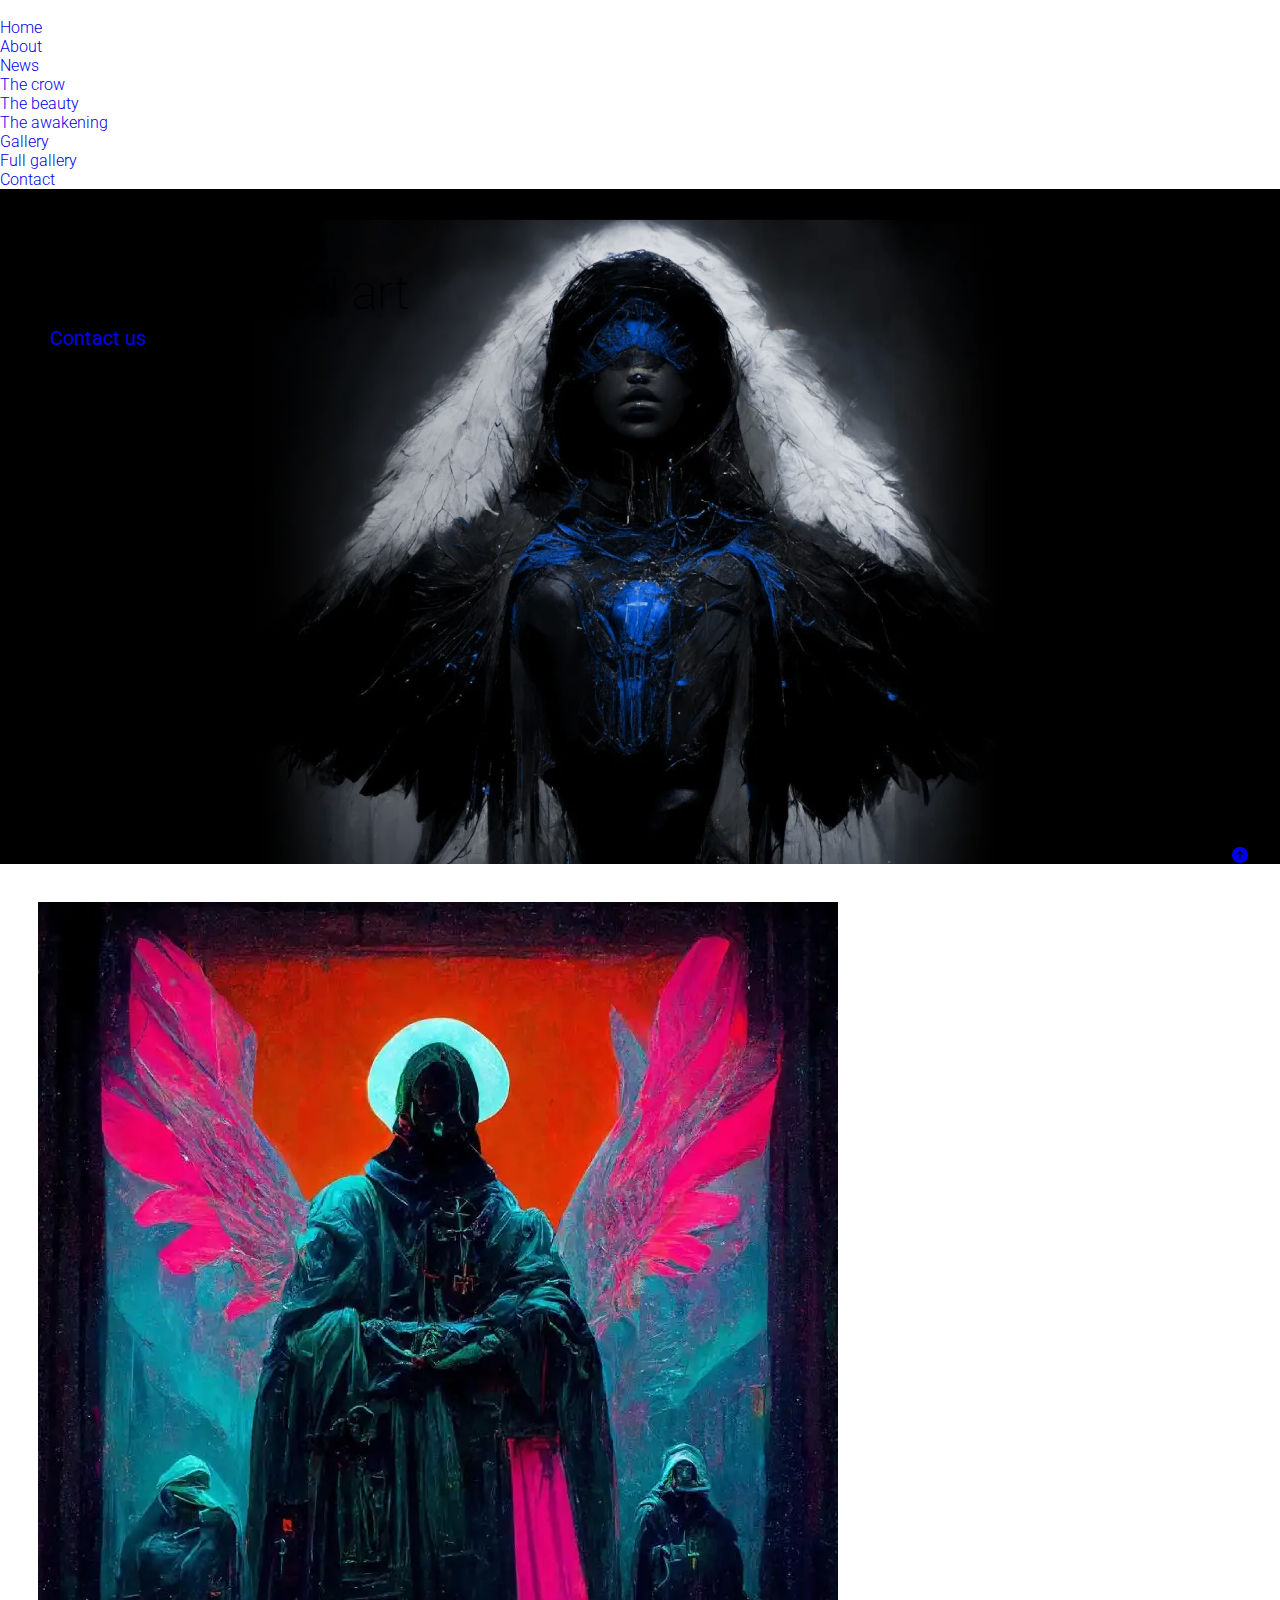
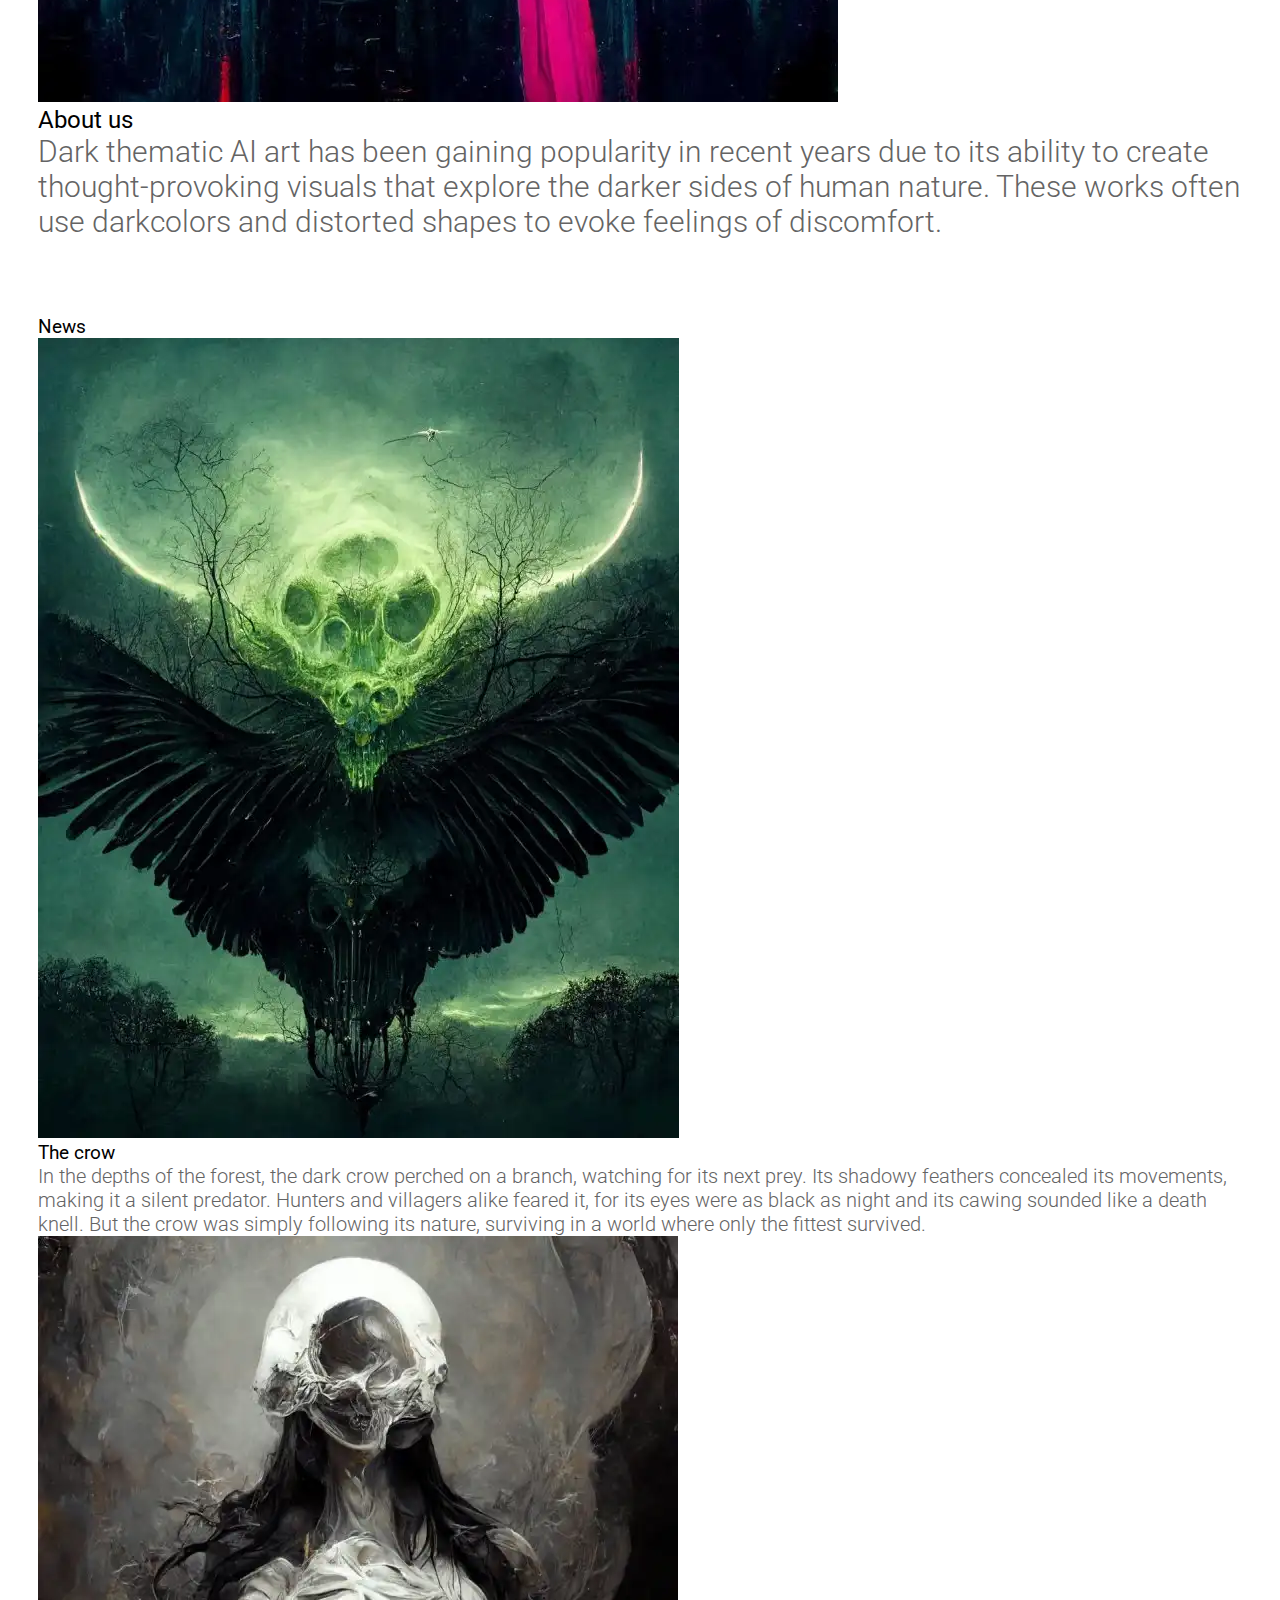
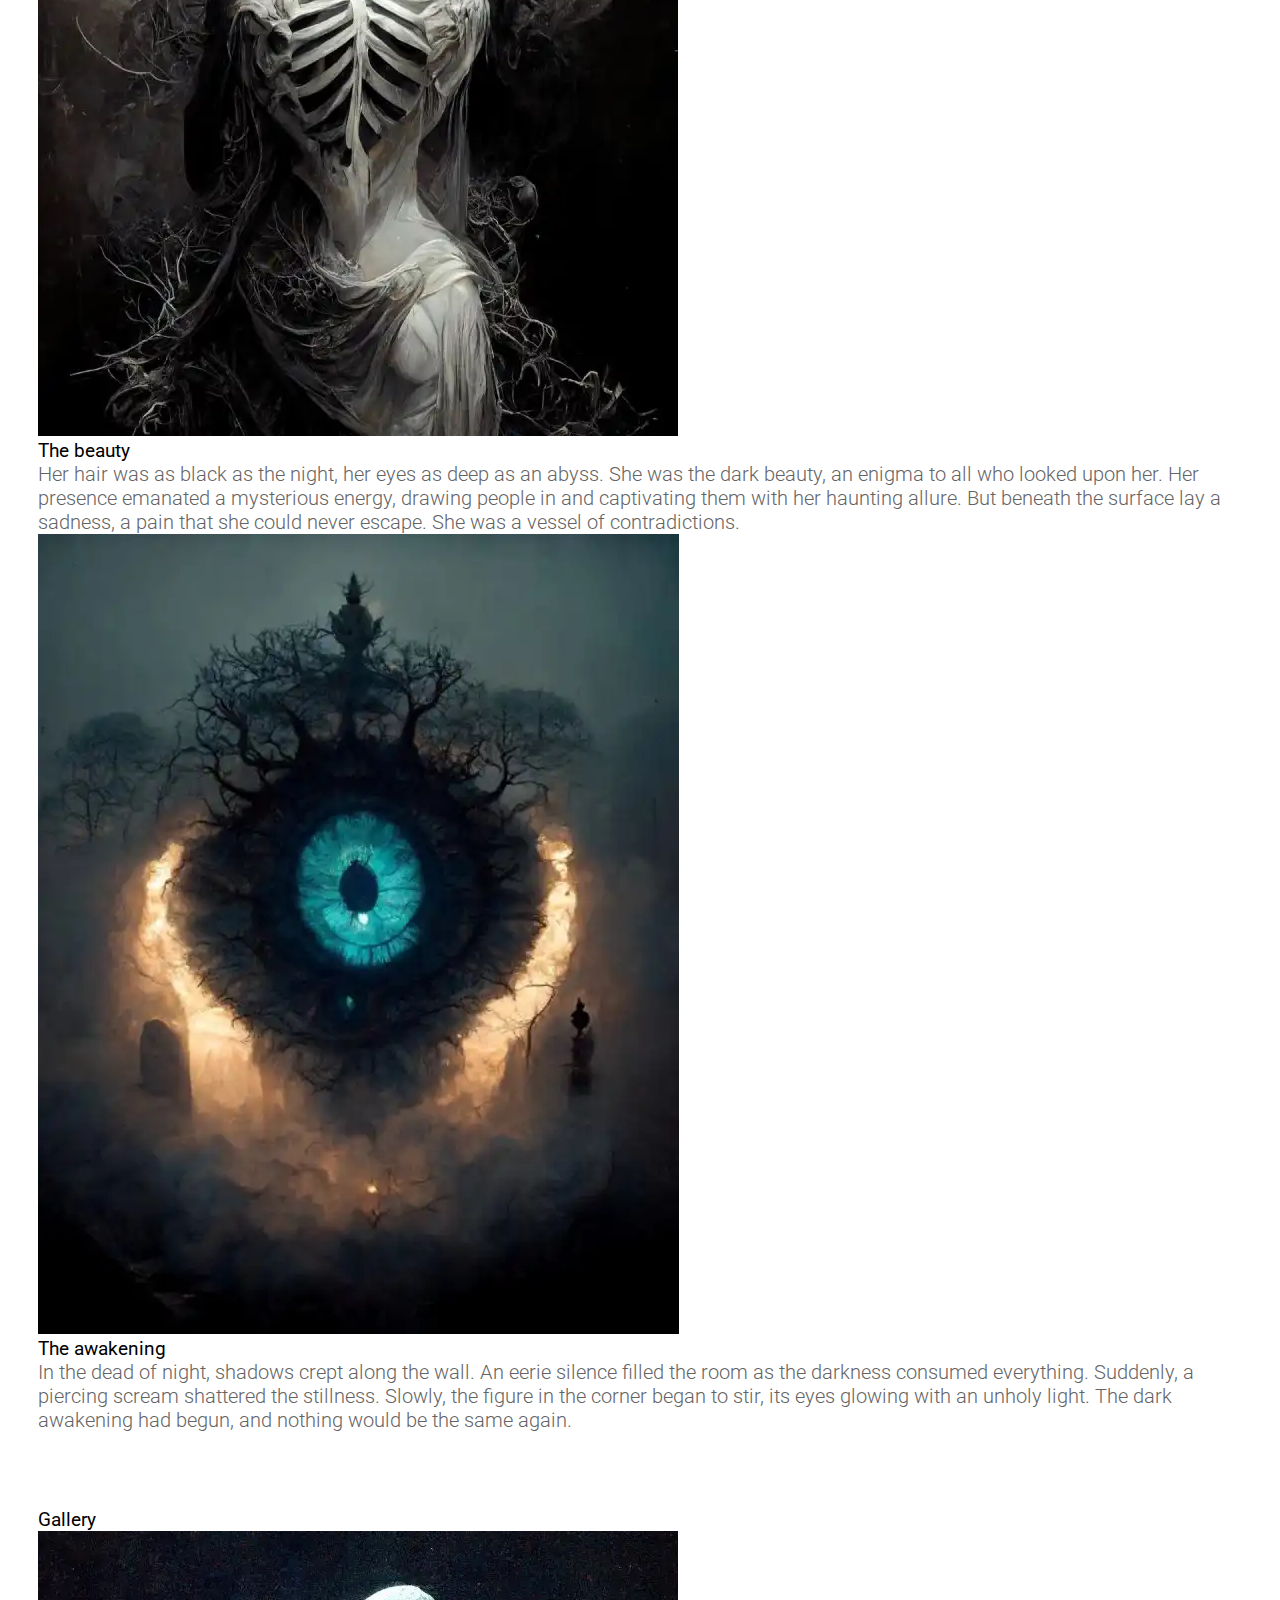
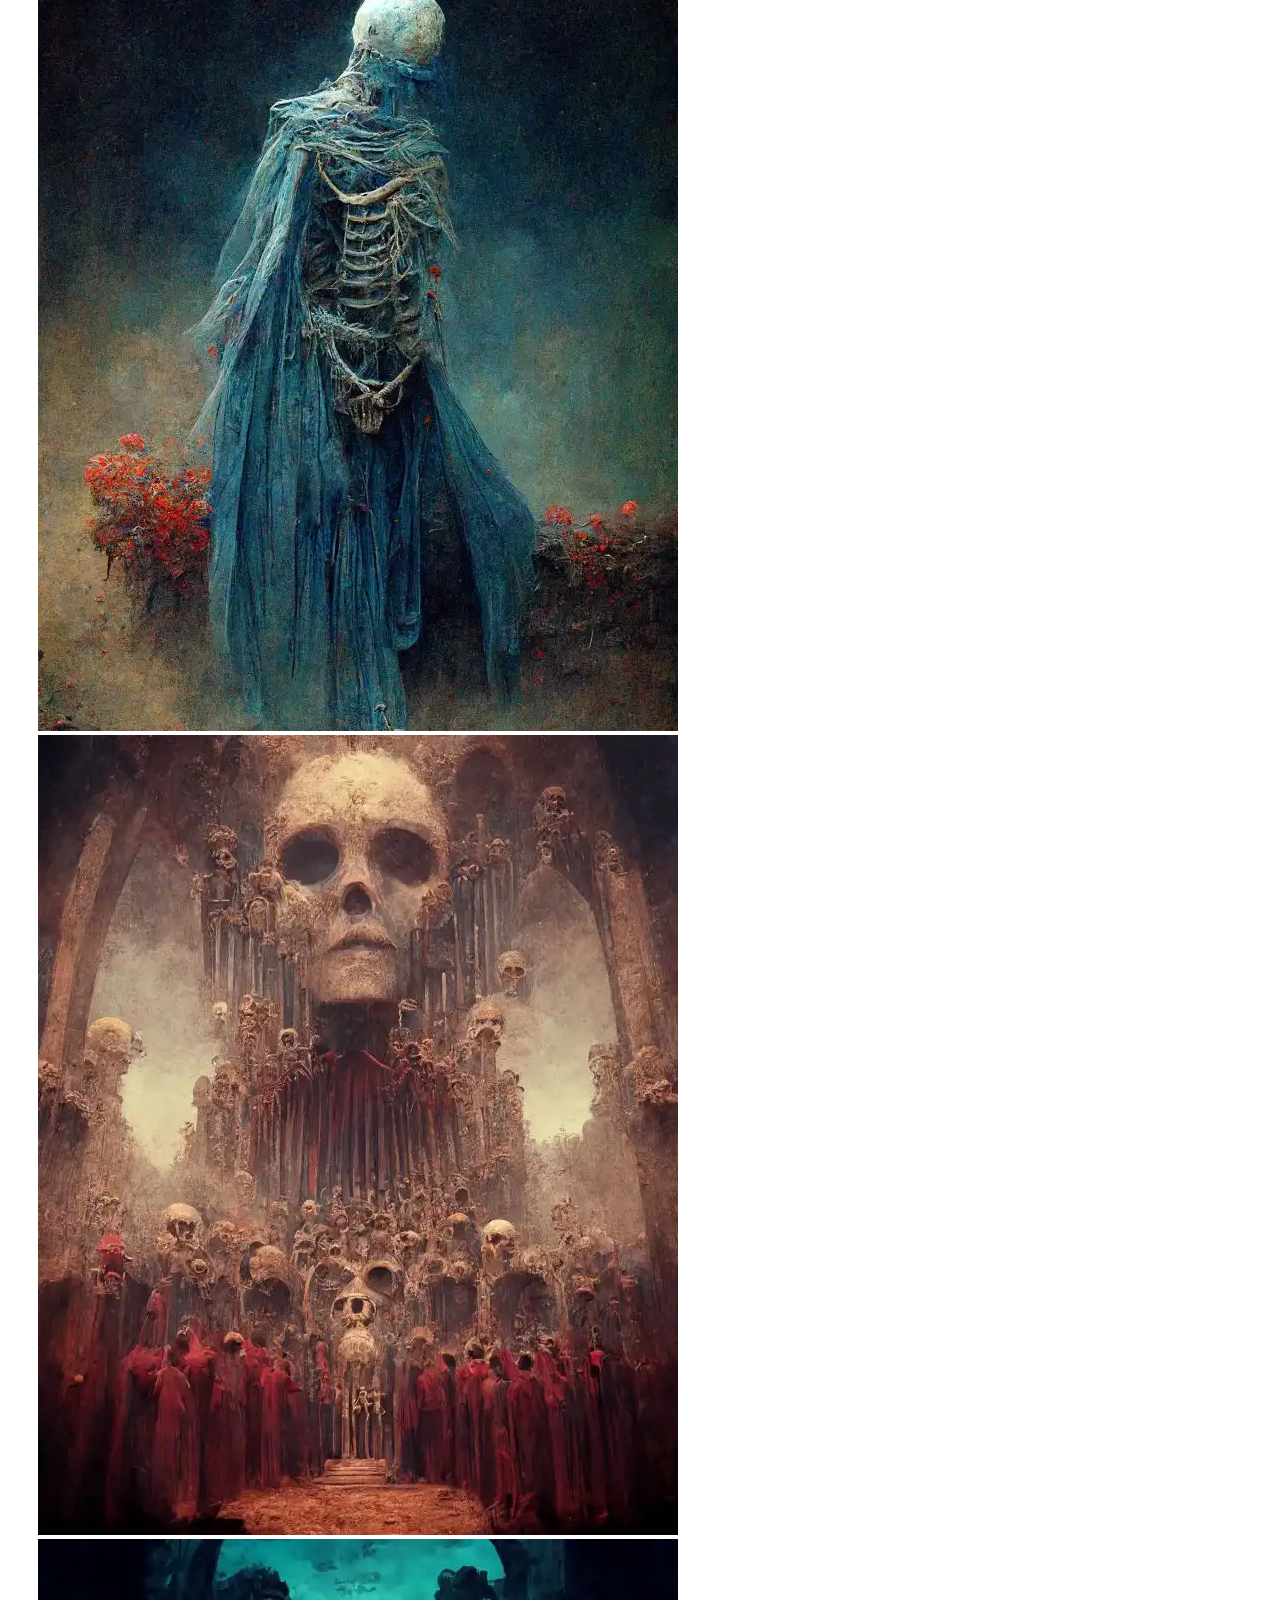
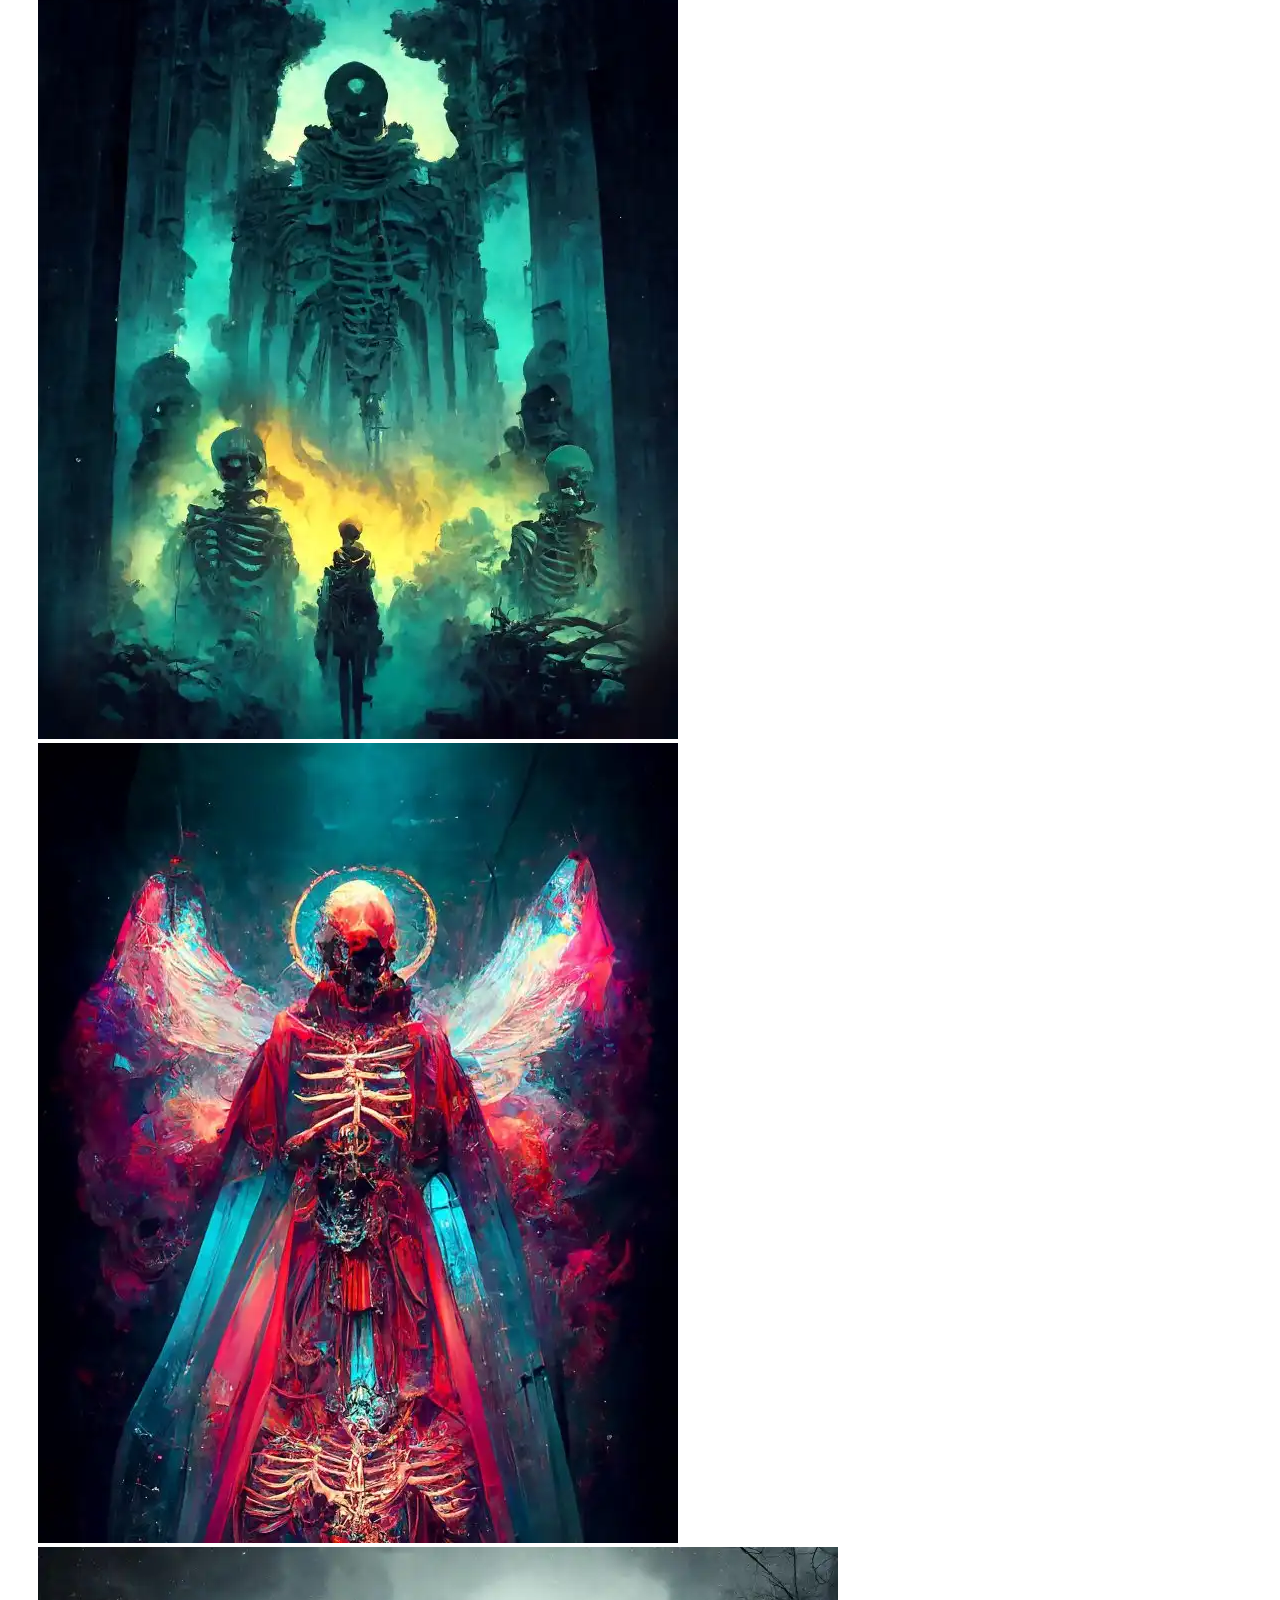
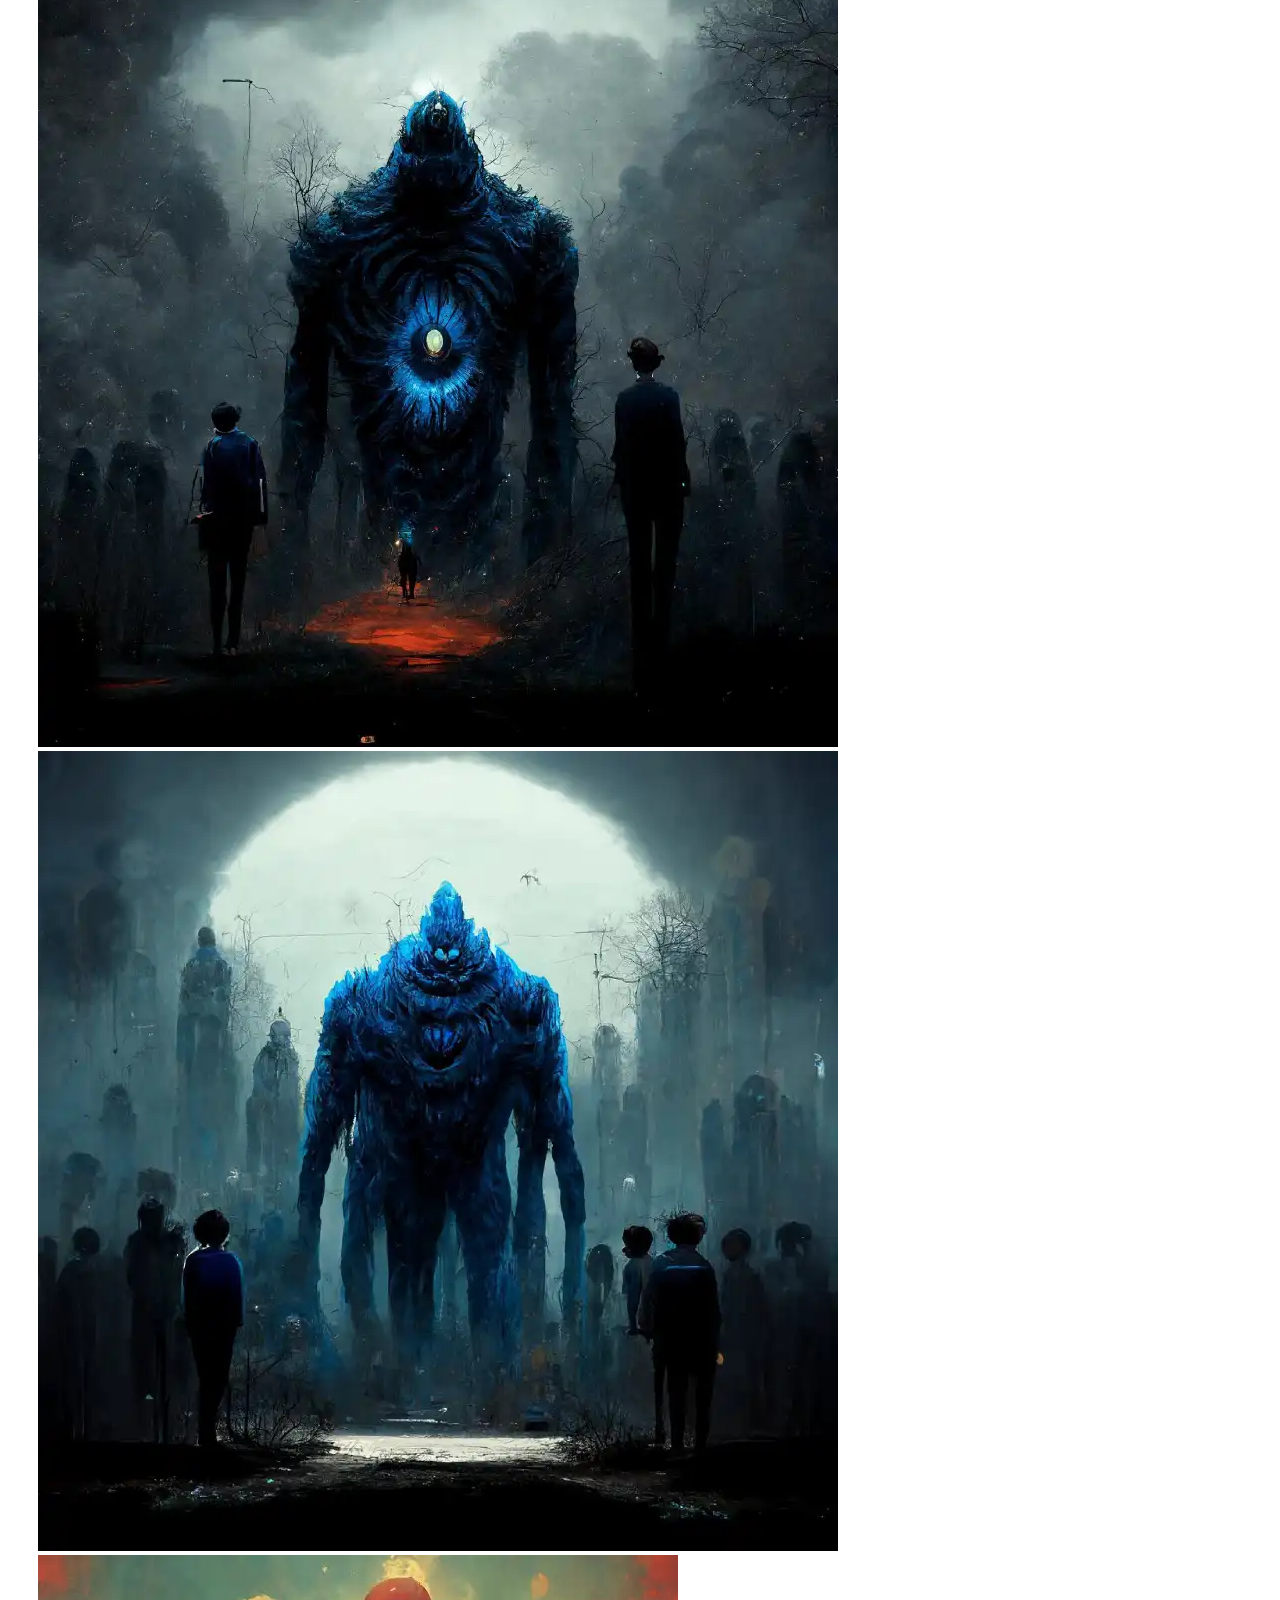
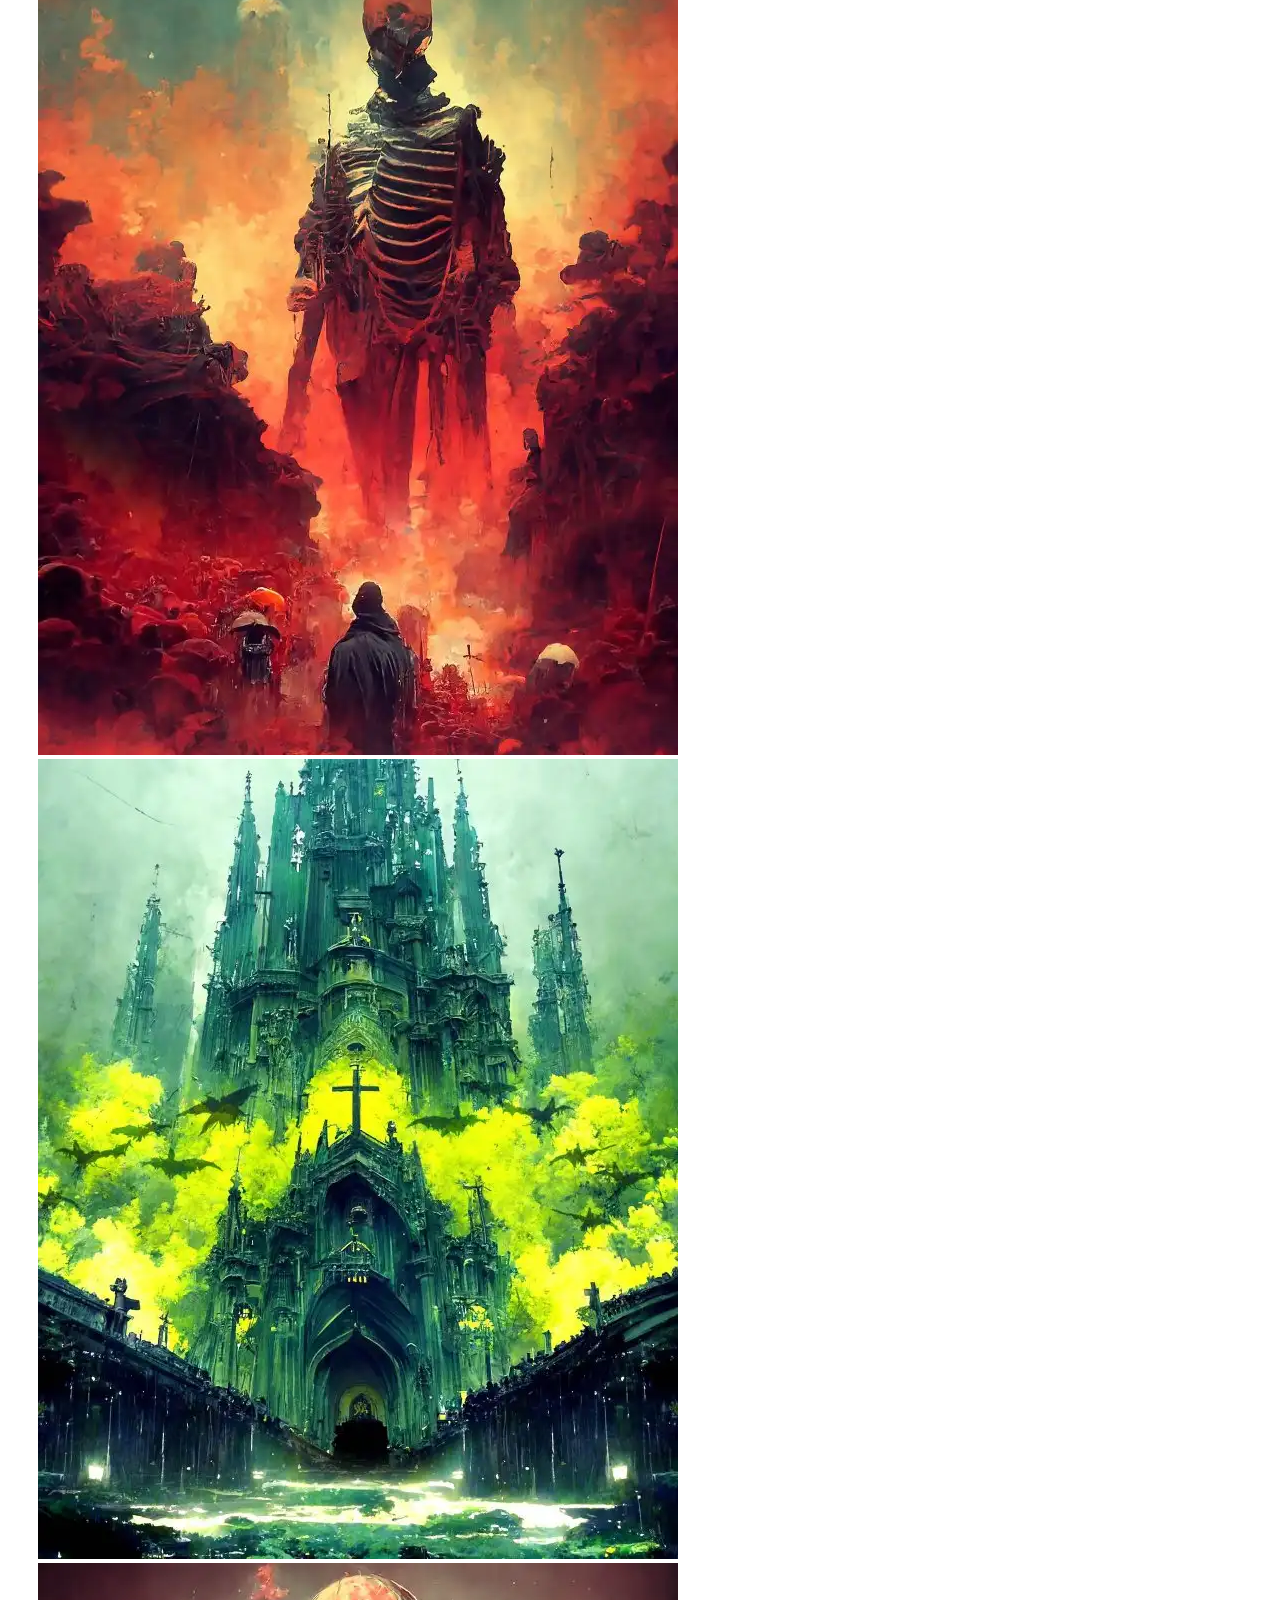
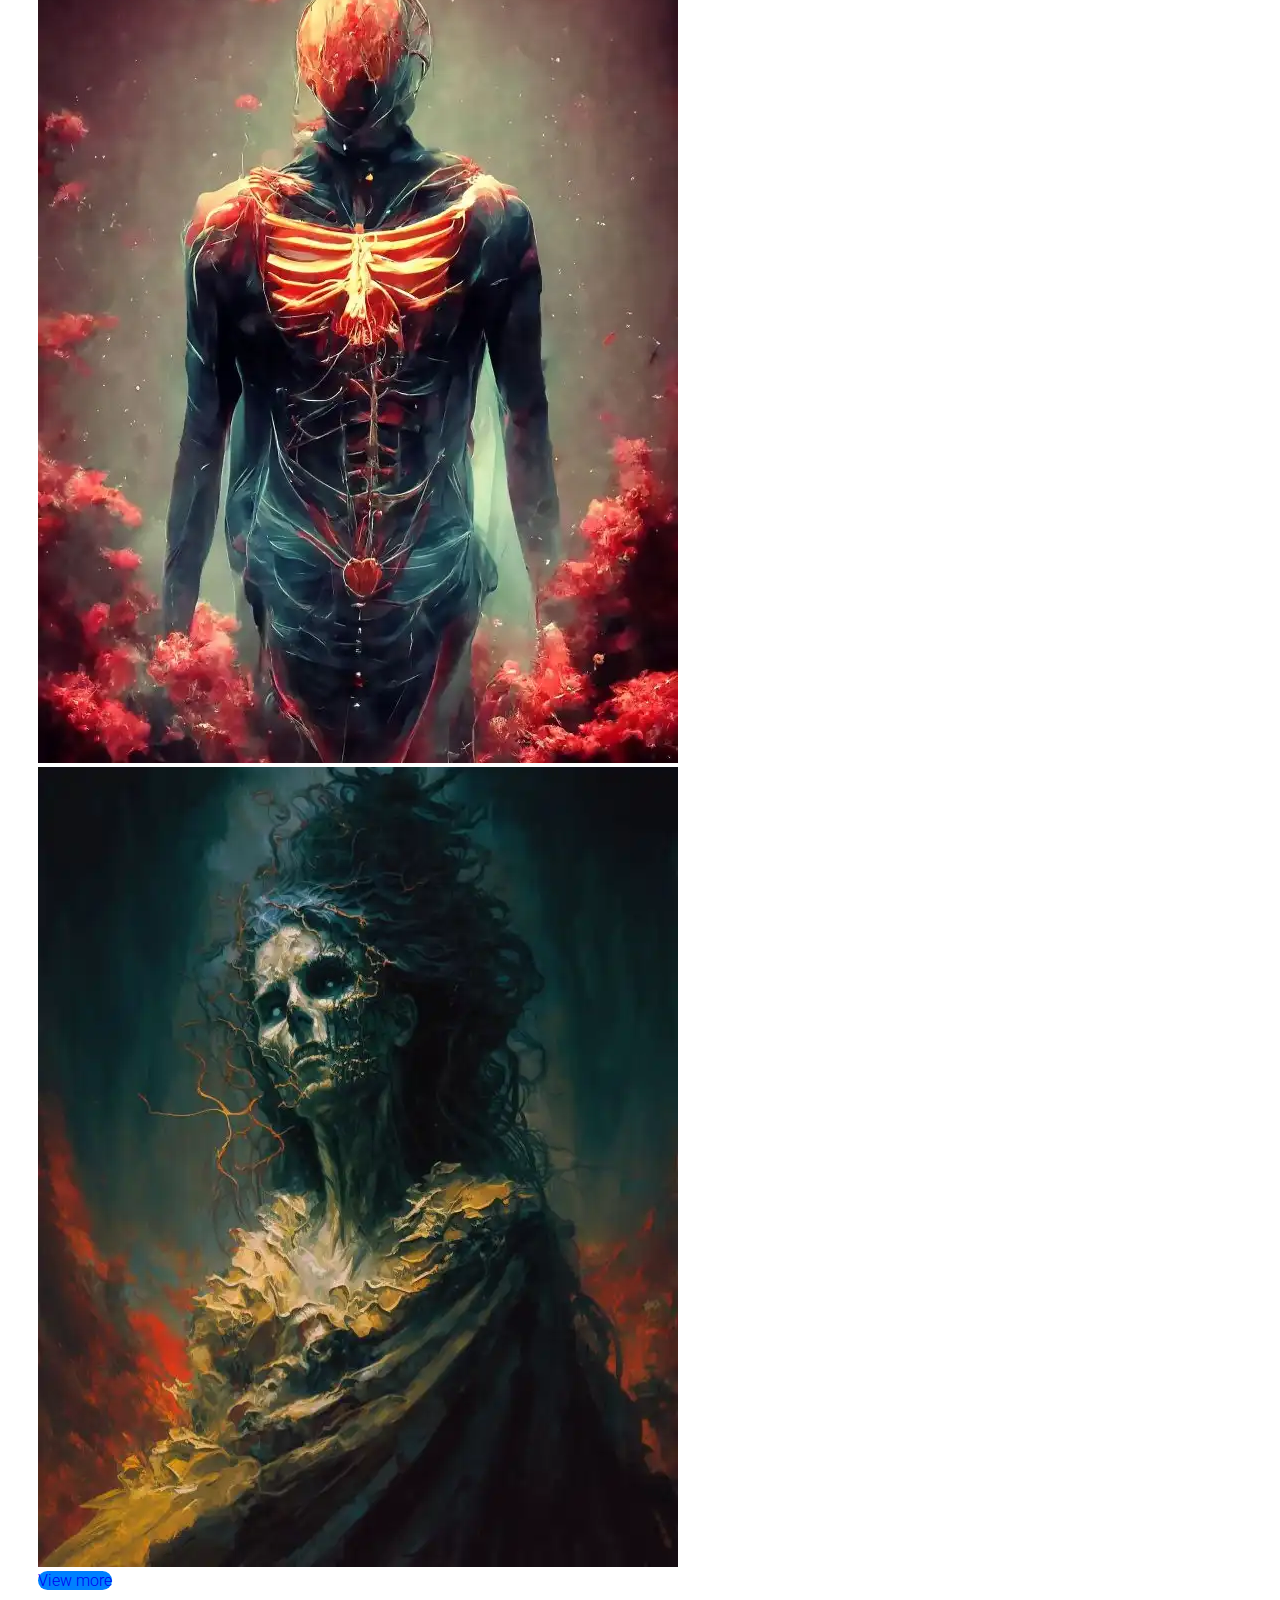
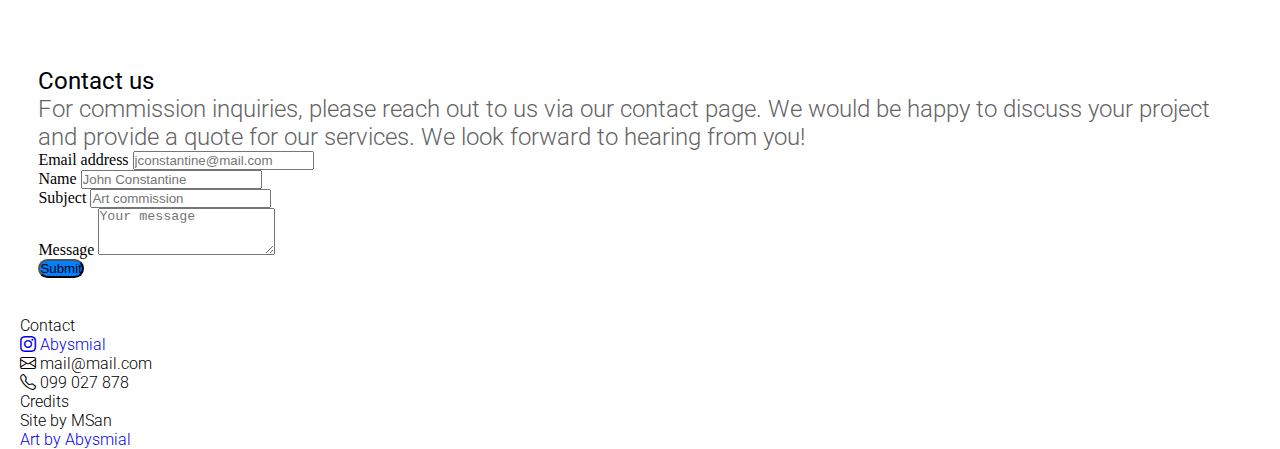
==== index.html @ 19bfbe84 "commit de proyecto final" ====
<!DOCTYPE html>
<html lang="en">

<head>
    <meta charset="UTF-8">
    <meta http-equiv="X-UA-Compatible" content="IE=edge">
    <meta name="viewport" content="width=device-width, initial-scale=1.0">
    <!--meta description 140 a 160 caracteres keywords, open graph - autor-->
    <meta name="keywords" content="art, homepage, abysmial, AI, artificial, dark, comission">
    <meta name="description"
        content="Author: MSanguinet, Illustrator: Abysmial, Category:art, Homepage for abysmial art">
    <link rel="shortcut icon" href="./media/misc/favIcon.jpg" type="image/x-icon">
    <!--importo boostrap-->
    <link href="https://cdn.jsdelivr.net/npm/bootstrap@5.3.0-alpha3/dist/css/bootstrap.min.css" rel="stylesheet"
        integrity="sha384-KK94CHFLLe+nY2dmCWGMq91rCGa5gtU4mk92HdvYe+M/SXH301p5ILy+dN9+nJOZ" crossorigin="anonymous">
    <!--importo iconos-->
    <link rel="stylesheet" href="https://cdn.jsdelivr.net/npm/bootstrap-icons@1.10.5/font/bootstrap-icons.css">
    <!--backup de css normal
    <link rel="stylesheet" href="css/backup.css">-->
    <link rel="stylesheet" href="css/styles.css">
    <!--title  35 a 65 caracteres-->
    <title>Abysmial AI art</title>
</head>

<body>
    <!--ver que tenga más enlaces internos y relativos que extrernos o absolutos-->
    <section id="home">
        <!--inicio navbar-->
        <nav class="navbar fixed-top navbar-expand-lg bg-black" data-bs-theme="dark">
            <button class="navbar-toggler ms-auto" type="button" data-bs-toggle="collapse"
                data-bs-target="#navbarNavDropdown" aria-controls="navbarNavDropdown" aria-expanded="false"
                aria-label="Toggle navigation">
                <!--con el ms-auto dejo el hamburguer a la derecha-->
                <span class="navbar-toggler-icon c-toggler-icon"></span>
            </button>
            <div class="collapse navbar-collapse justify-content-center" id="navbarNavDropdown">
                <!-- justify-content-center centra todo, va aca para que el boton de mobile no quede centrado-->
                <ul class="navbar-nav">
                    <li class="nav-item px-3"> <!--px es padding derecha-->
                        <a class="c-link nav-link text-white" aria-current="page" href="#home">Home</a>
                    </li>
                    <li class="nav-item px-3">
                        <a class="c-link nav-link text-white" href="#about">About</a>
                    </li>
                    <li class="nav-item dropdown px-3">
                        <a class="c-link nav-link dropdown-toggle text-white" href="#" role="button"
                            data-bs-toggle="dropdown" aria-expanded="false">
                            News
                        </a>
                        <!--subitems de news-->
                        <ul class="dropdown-menu bg-black px-3">
                            <li>
                                <a class="c-link dropdown-item text-white" href="./pages/theCrow.html">The crow</a>
                            </li>
                            <a class="c-link dropdown-item text-white" href="./pages/theBeauty.html">The
                                beauty</a>
                            <li>
                                <a class="c-link dropdown-item text-white" href="./pages/theAwakening.html">The
                                    awakening</a>
                            </li>
                        </ul>
                    </li>
                    <li class="nav-item dropdown px-3">
                        <a class="c-link nav-link dropdown-toggle text-white" href="#" role="button"
                            data-bs-toggle="dropdown" aria-expanded="false">
                            Gallery
                        </a>
                        <!--subitem de gallery-->
                        <ul class="dropdown-menu bg-black px-3">
                            <li><a class="c-link  dropdown-item text-white" href="./pages/gallery.html">Full gallery</a>
                            </li>
                        </ul>
                    </li>
                    <li class="nav-item px-3">
                        <a class="c-link nav-link text-white" href="#contact">Contact</a>
                    </li>
                </ul>
            </div>
        </nav>
        <!--fin navbar-->
        <!--boton de contacto y titulo/subtitulo-->
        <header class="d-flex flex-column justify-content-center text-white">
            <div class="container-fluid">
                <div class="col-lg-12 m-3 c-text-center">
                    <h1 class="c-h1">ABYSMIAL</h1>
                    <h2 class="display-5 c-h2">Dark thematic AI art</h2>
                    <a class="c-link mt-2 btn btn-primary btn-lg" href="#contact" role="button">
                        <h3 class="display-5 c-h3">Contact us</h3>
                    </a>
                </div>
            </div>
        </header>
    </section>

    <section class="container mt-5 mb-5" id="about">
        <main>
            <div class="card border-0 mx-auto">
                <!--una row con dos columnas, una img y la otra el titulo con texto-->
                <div class="row">
                    <div class="col-md-6">
                        <img src="./media/img/single/reckoner.webp" class="img-fluid rounded " alt="about img">
                    </div>
                    <div class="col-md-6 px-4">
                        <div class="card-body">
                            <h2 class="card-title display-1 fw-normal py-3">About us</h2>
                            <!--fs es font size cuanto más grande menor tamaño - idem a h1 h2 lead le da un estilo -->
                            <p class="card-text p-big">Dark thematic AI art has been gaining popularity in recent
                                years due to its ability to create thought-provoking visuals that explore the darker
                                sides of human nature.
                                These works often use darkcolors and distorted shapes to evoke feelings of discomfort.
                            </p>
                        </div>
                    </div>
                </div>
            </div>
        </main>
    </section>

    <section class="container mt-2 mb-3" id="news">
        <div class="row">
            <div class="col-12">
                <h3 class="display-1 fw-normal pb-2">News</h3>
            </div>
        </div>
        <!--container-fluid hace que ocupe el 100 de la pantalla-->
        <div class="row text-end">
            <div class="col-12 col-md-6 col-lg-4 mb-2">
                <div class="card border-0">
                    <a class="c-img-link" href="./pages/theCrow.html"> <!--con esto hago un link desde una img-->
                        <img src="./media/img/collections/crow/crow_1.webp" class="card-img c-image" alt="the crow">
                    </a>
                    <div class="card-body">
                        <h3 class="card-title py-2">The crow</h3>
                        <p class="card-text p-small">In the depths of the forest, the dark crow perched on a branch,
                            watching
                            for its next prey. Its shadowy feathers
                            concealed its movements, making it a silent predator. Hunters and villagers alike feared it,
                            for its eyes were as black
                            as night and its cawing sounded like a death knell. But the crow was simply following its
                            nature, surviving in a world
                            where only the fittest survived.
                        </p>
                    </div>
                </div>
            </div>
            <div class="col-12 col-md-6 col-lg-4 mb-2">
                <div class="card border-0">
                    <a class="c-img-link" href="./pages/theBeauty.html">
                        <img src="./media/img/collections/beauty/beauty_1.webp" class="card-img c-image"
                            alt="the beauty">
                    </a>
                    <div class="card-body">
                        <h3 class="card-title py-2">The beauty</h3>
                        <p class="card-text p-small">Her hair was as black as the night, her eyes as deep as an abyss.
                            She was
                            the dark beauty, an enigma to all who looked
                            upon her. Her presence emanated a mysterious energy, drawing people in and captivating them
                            with her haunting allure.
                            But beneath the surface lay a sadness, a pain that she could never escape. She was a vessel
                            of contradictions.</p>

                        <!--con mb-3 lo separo un poco cuando se vuelve una columna-->
                    </div>
                </div>
            </div>
            <div class="col-12 col-md-6 col-lg-4 mb-2">
                <div class="card border-0">
                    <a class="c-img-link" href="./pages/theAwakening.html">
                        <img src="./media/img/collections/awakening/awakening_1.webp" class="card-img c-image"
                            alt="the awakening">
                    </a>
                    <div class="card-body">
                        <h3 class="card-title py-2">The awakening</h3>
                        <p class="card-text p-small">In the dead of night, shadows crept along the wall. An eerie
                            silence filled
                            the room as the darkness consumed
                            everything. Suddenly, a piercing scream shattered the stillness. Slowly, the figure in the
                            corner began to stir, its
                            eyes glowing with an unholy light. The dark awakening had begun, and nothing would be the
                            same again.</p>
                    </div>
                </div>
            </div>
        </div>
    </section>

    <section class="container" id="gallery">
        <div class="row">
            <div class="col-12 d-flex justify-content-end">
                <h3 class="display-1 fw-normal pb-2">Gallery</h3>
            </div>
        </div>
        <div class="row">
            <!--p-2 es el padding-->
            <div class="col-xl-3 col-md-6 col-sm-12 p-2">
                <img class="img-fluid" src="./media/img/single/loneliness.webp" alt="loneliness">
            </div>
            <div class="col-xl-3 col-md-6 col-sm-12 p-2">
                <img class="img-fluid" src="./media/img/single/home.webp" alt="home">
            </div>
            <div class=" col-xl-3 col-md-6 col-sm-12 p-2">
                <img class="img-fluid" src="./media/img/single/expanse.webp" alt="expanse">
            </div>
            <div class="col-xl-3 col-md-6 col-sm-12 p-2">
                <img class="img-fluid" src="./media/img/single/forgiveness.webp" alt="forgiveness">
            </div>
        </div>
        <div class="row">
            <div class="col-xl-6 col-sm-12 p-2">
                <img class="img-fluid" src="./media/img/single/blueIcon_2.webp" alt="blue icon">
            </div>
            <div class="col-xl-6 col-sm-12 p-2">
                <img class="img-fluid" src="./media/img/single/blueIcon_3.webp" alt="blue icon 2">
            </div>
        </div>
        <div class="row">
            <div class="col-xl-3 col-md-6 col-sm-12 p-2">
                <img class="img-fluid" src="./media/img/single/iconOfSin.webp" alt="icon of sin">
            </div>
            <div class="col-xl-3 col-md-6 col-sm-12 p-2">
                <img class="img-fluid" src="./media/img/single/theCastle.webp" alt="the castle">
            </div>
            <div class="col-xl-3 col-md-6 col-sm-12 p-2">
                <img class="img-fluid" src="./media/img/single/vulnerability.webp" alt="vulnerability">
            </div>
            <div class="col-xl-3 col-md-6 col-sm-12 p-2">
                <img class="img-fluid" src="./media/img/single/decayingMemory.webp" alt="decaying memory">
            </div>
        </div>
        <div class="d-grid col-4 mx-auto py-5">
            <!--mx-auto lo centra horizontalmente, con col le digo cuanto ocupa-->
            <a class="c-link mt-2 btn btn-primary btn-lg" href="./pages/gallery.html" role="button">View more</a>
        </div>
    </section>

    <section class="container" id="contact">
        <div class="row">
            <div class="col-xl-6 col-sm-12 p-5">
                <h2 class="card-title display-1 fw-normal mb-5 py-2">Contact us</h2>
                <!--fs es font size cuanto más grande menor tamaño - idem a h1 h2 lead le da un estilo -->
                <p class="card-text p-middle">For commission inquiries, please reach out to us via our contact page. We
                    would be happy to discuss your project and
                    provide a quote for our services.
                    We look forward to hearing from you!
                </p>
            </div>
            <div class="col-xl-6 col-sm-12 p-5">
                <form>
                    <div class="mb-3">
                        <label for="inputMail" class="form-label">Email address</label>
                        <input type="email" class="form-control" id="inputMail" placeholder="jconstantine@mail.com">
                    </div>
                    <div class="mb-3">
                        <label for="inputName" class="form-label">Name</label>
                        <input type="text" class="form-control" id="inputName" placeholder="John Constantine">
                    </div>
                    <div class="mb-3">
                        <label for="inputSubject" class="form-label">Subject</label>
                        <input type="text" class="form-control" id="inputSubject" placeholder="Art commission">
                    </div>
                    <div class="mb-3">
                        <label for="inputMessage" class="form-label">Message</label>
                        <textarea class="form-control" id="inputMessage" rows="3" placeholder="Your message"></textarea>
                    </div>
                    <div class="d-grid col-4 mx-auto">
                        <!--mx-auto lo centra horizontalmente, con col le digo cuanto ocupa-->
                        <button type="submit" class="mt-2 btn btn-primary btn-lg c-button">Submit</button>
                    </div>
                </form>
            </div>
        </div>
    </section>
    <footer class="container-fluid justify-content-center d-flex bg-black text-white p-5">
        <div class="row mx-auto">

            <div class="col-xl-6 c-footer-space align-self-center">
                <!--fw es font weight-->
                <p class="fw-bold">Contact</p>
                <!--text-center alinea al centro el icono | py es padding eje y-->
                <a class="text-white" href="https://www.instagram.com/abysmial/">
                    <p><i class="bi bi-instagram text-center"></i> Abysmial</p>
                </a>
                <p><i class="bi bi-envelope text-center"></i> mail@mail.com</p>
                <p><i class="bi bi-telephone text-center"></i> 099 027 878</p>
            </div>
            <div class="col-xl-6 c-footer-space">
                <p class="fw-bold">Credits</p>
                <p>Site by MSan</p>
                <a class="text-white" href="https://www.instagram.com/abysmial/">
                    <p>Art by Abysmial</p>
                </a>
            </div>
        </div>
    </footer>

    <div class="c-scroll-top">
        <a class=" c-scroll-top__link c-scroll-top-icon" href="#home">
            <i class="fs-2 bi bi-arrow-up-circle-fill"></i>
        </a>
    </div>

    <!--importo script de boostrap-->
    <script src="https://cdn.jsdelivr.net/npm/bootstrap@5.3.0-alpha3/dist/js/bootstrap.bundle.min.js"
        integrity="sha384-ENjdO4Dr2bkBIFxQpeoTz1HIcje39Wm4jDKdf19U8gI4ddQ3GYNS7NTKfAdVQSZe"
        crossorigin="anonymous"></script>
</body>

</html>
---- css/styles.css ----
@charset "UTF-8";
/** CSS VARIABLES PREFIX **/
@import url("https://fonts.googleapis.com/css2?family=Roboto:wght@100;300;400;500&display=swap");
/** FONT SIZES (c-fs-number)**/
/** COLORES **/
/*reset inicio*/
* {
  margin: 0;
  padding: 0;
}

/*header inicio*/
header {
  height: 75vh;
  background: linear-gradient(to right, rgba(0, 0, 0, 0.5), rgba(0, 0, 0, 0.1), rgba(0, 0, 0, 0)), url(../media/misc/banner.webp) no-repeat;
  /*para que me haga una sombra a la izquierda y no moleste fondo con el texto*/
  background-size: cover;
  background-position: top;
  overflow-x: hidden;
  /*container fluid del header me generaba un scrollbar, solucionado con esto*/
}

/*fin header*/
/*sections inicio*/
#about,
#news,
#gallery,
#gallery-full,
#contact,
#new {
  padding: 3%;
  /*este padding si lo ponia con medidas absolutas me dejaba mal el responsive*/
}

.c-link {
  transition: 0.2s;
}
.c-link:hover {
  color: #0080ff !important;
  background-color: white !important;
  transform: scale(0, 0);
}

.dropdown-menu {
  border: none !important;
}

.c-image {
  /*para acomodar tamaño inicial de about us*/
  height: 100%;
  object-fit: cover;
  transition: all 0.5s;
  /*paraque sea gradual*/
}
.c-image:hover {
  transform: scale(1.3);
}

.c-img-link {
  /*para cuando le haga  hover se agrande pero no tenga overflow*/
  overflow: hidden !important;
}

.c-image {
  /*para acomodar tamaño inicial de about us*/
  height: 100%;
  object-fit: cover;
  overflow: hidden !important;
}

h1, h2, h3, h4, h5, h6 {
  font-family: "Roboto", sans-serif !important;
  font-weight: 400;
}

.c-h1 {
  text-shadow: 1px 1px 10px #000000;
  font-family: "Roboto", sans-serif !important;
  font-weight: 400;
  font-size: 4rem;
}

.c-h2 {
  text-shadow: 1px 1px 10px #000000;
  font-family: "Roboto", sans-serif !important;
  font-weight: 100 !important;
  font-size: 3rem;
}

/*para el boton del header*/
.c-h3 {
  margin: 5px 50px 5px 50px;
  font-family: "Roboto", sans-serif !important;
  font-size: 1.25rem;
  font-weight: 400;
}

a {
  text-decoration: none;
  font-family: "Roboto", sans-serif !important;
  font-weight: 300;
  /*para sacarle formato a los links del footer*/
}

p {
  font-family: "Roboto", sans-serif !important;
  font-weight: 300 !important;
}

.p-small {
  font-size: 1.25rem !important;
  color: rgb(100, 100, 100);
}
.p-middle {
  font-size: 1.5rem !important;
  color: rgb(100, 100, 100);
}
.p-big {
  font-size: 1.875rem !important;
  color: rgb(100, 100, 100);
}

a {
  border-radius: 8px;
}

.btn {
  border-radius: 50px;
  transition: 0.3s;
  /*para redondear botones de boostrap*/
  background-color: var(--def-color-primary, #0080ff) !important;
}
.btn:hover {
  color: #0080ff !important;
  background-color: white !important;
  transform: scale(1.1, 1.1);
}

/*icono back to top*/
.c-scroll-top {
  position: absolute;
  right: 3rem;
}
.c-scroll-top__link {
  position: fixed; /*para que siga el scroll y quede fijo*/
  top: 94vh;
  transition: 0.3s;
}
.c-scroll-top__link:hover {
  transform: scale(1.4);
}

.c-button {
  transition: 0.3s;
}
.c-button:active {
  background-color: var(--def-color-primary, #0080ff) !important; /*hice clase custom para que no afectara el slider*/
}
.c-button:hover {
  color: #0080ff !important;
  background-color: white !important;
  transform: scale(1.1, 1.1);
}

.c-link:hover {
  color: #0080ff !important;
  background-color: white !important;
  transform: scale(1.1, 1.1);
}

.card-text {
  font-size: 1.5rem;
}

.card {
  transition: all 0.4s;
}
.card:hover {
  transform: translateY(-3%);
  background-color: #000000;
  color: white;
  box-shadow: 2px 2px 2px 2px rgba(0, 0, 0, 0.1);
}
.card:hover .p-big, .card:hover .p-small, .card:hover .p-middle {
  color: white;
}

.c-item {
  height: 100%;
}

.icon-white {
  color: #dfdfdf;
}

.c-toggler-icon:active,
.c-toggler-icon:hover {
  border: none !important;
}

.c-toggler-icon {
  color: #dfdfdf !important;
}

.navbar-toggler {
  border: none;
}

.navbar-toggler:focus,
.navbar-toggler:active,
.navbar-toggler-icon:focus {
  /*le saco el resaltado del menu hamburguesa*/
  outline: none;
  box-shadow: none;
  border: 0;
}

.c-footer-space {
  /*para separar los items del footer*/
  margin: 0 20px 0 20px;
  width: 170px;
}

@media (max-width: 990px) {
  .c-text-center {
    text-align: center;
  }
  a {
    padding-left: 30px !important;
  }
}
@media (max-width: 511px) {
  /*para que quede centrado en dispositivos chicos*/
  .c-footer-space {
    /*para separar los items del footer*/
    margin: 0;
  }
  /*para que quede centrado en dispositivos chicos*/
  .c-scroll-top {
    position: absolute;
    right: 2rem;
  }
  .c-h3 {
    margin: 5px 30px 5px 30px;
  }
  .display-5 {
    font-size: 1.5rem;
  }
}
/*nota: todos los estilos que tengan c- son estilos custom, no pisan bootstrap ni lo genérico css*/

/*# sourceMappingURL=styles.css.map */
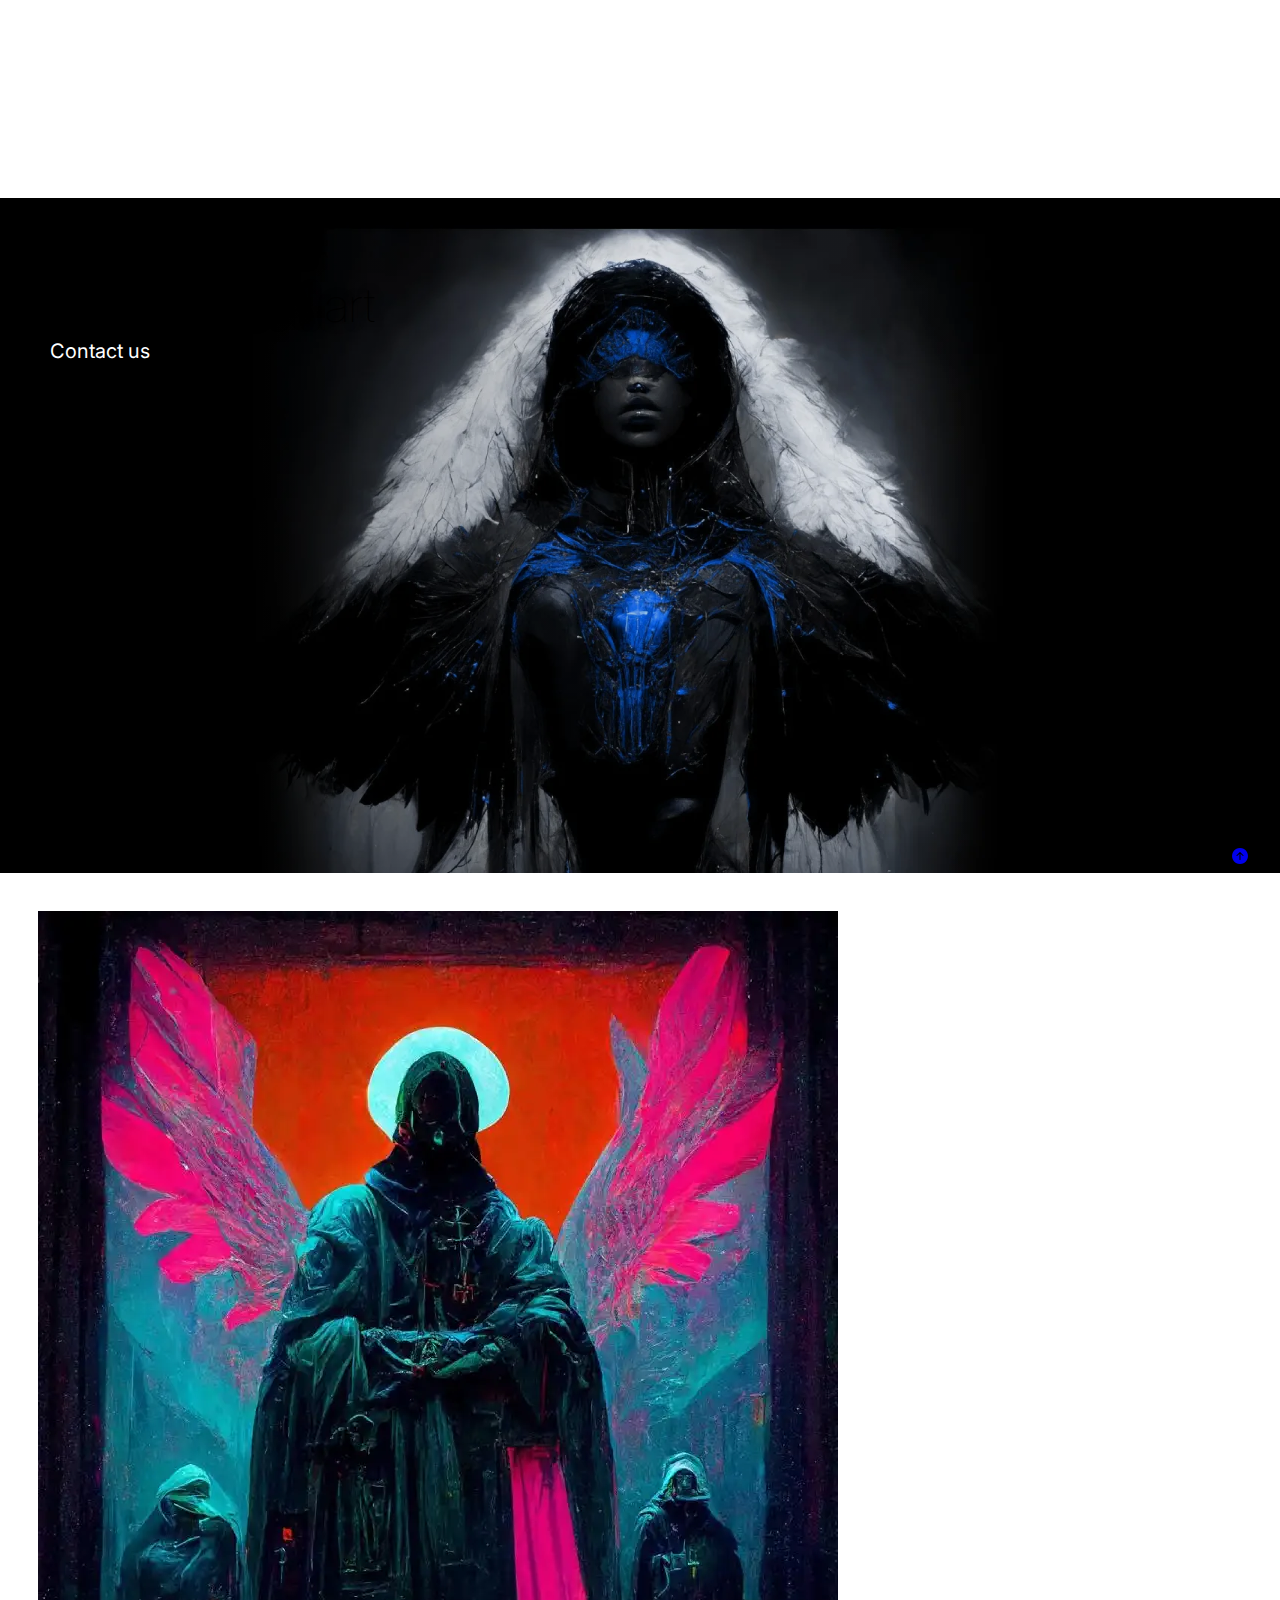
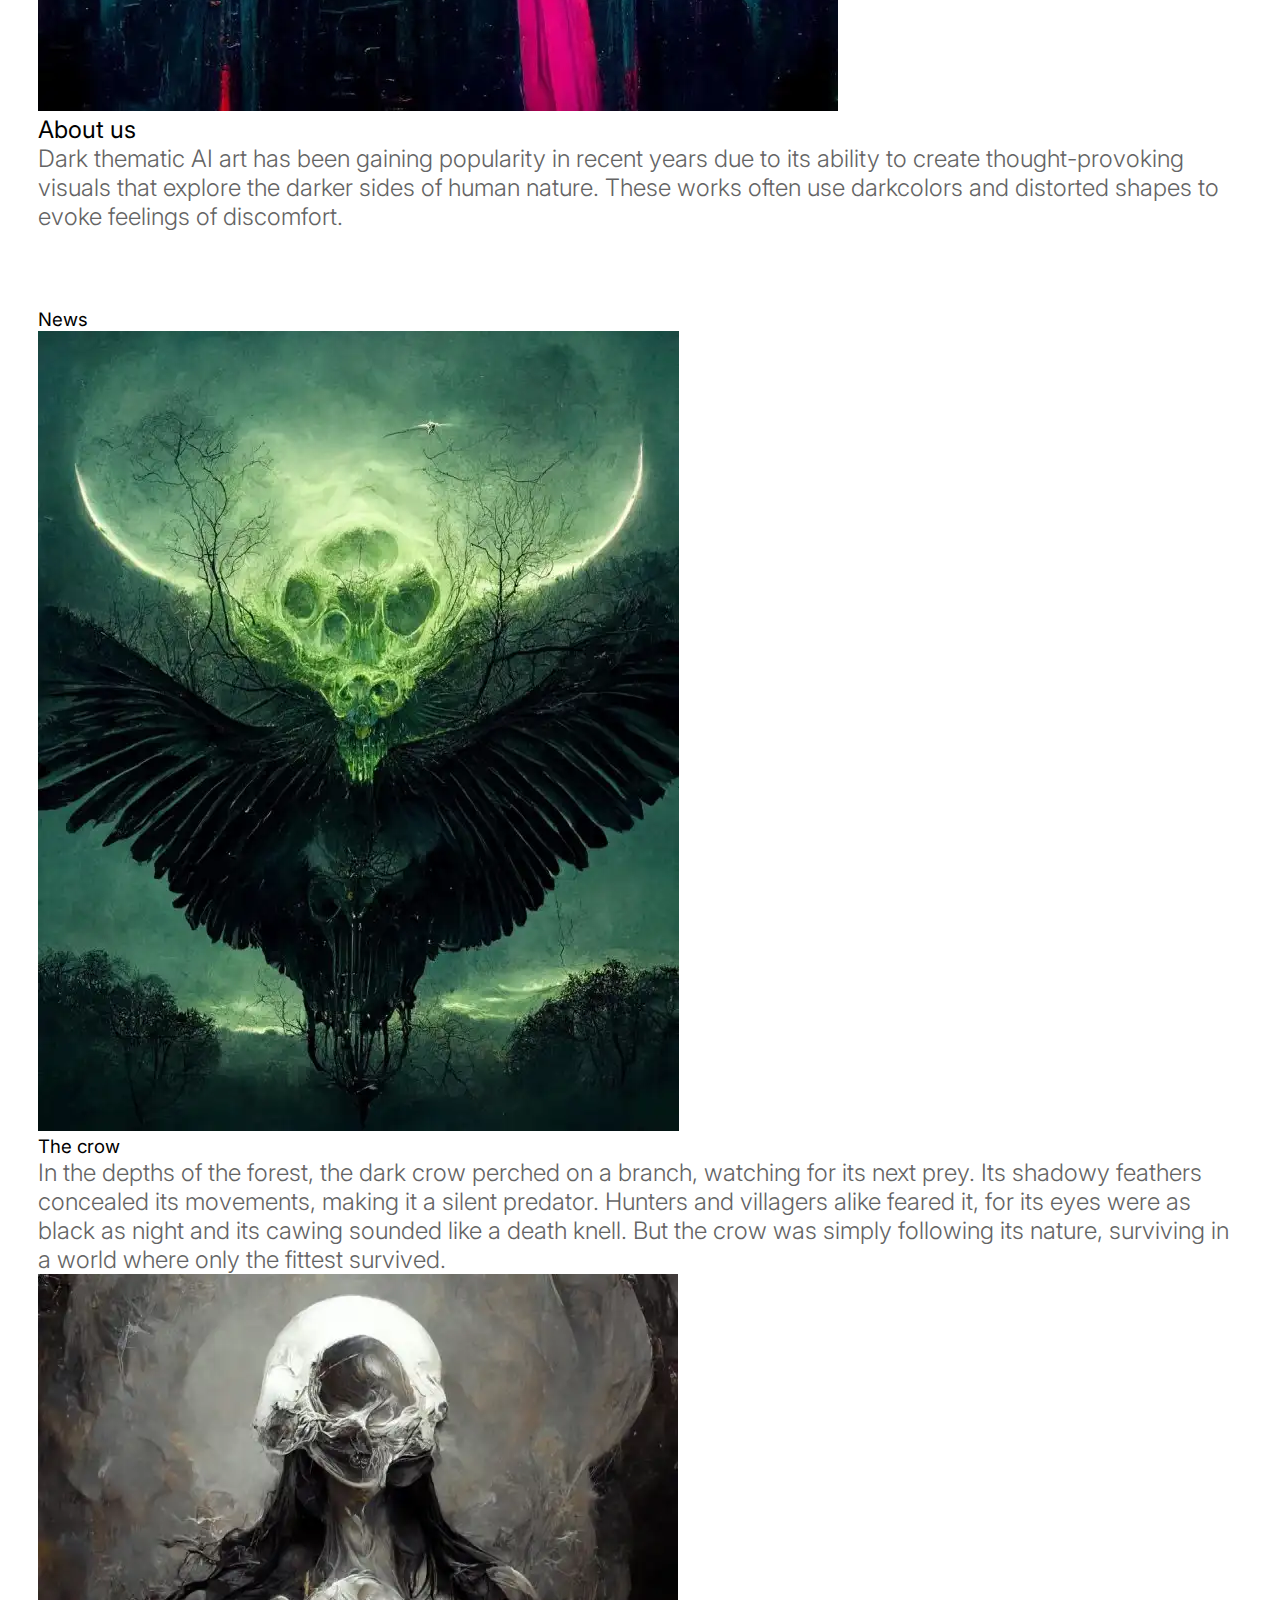
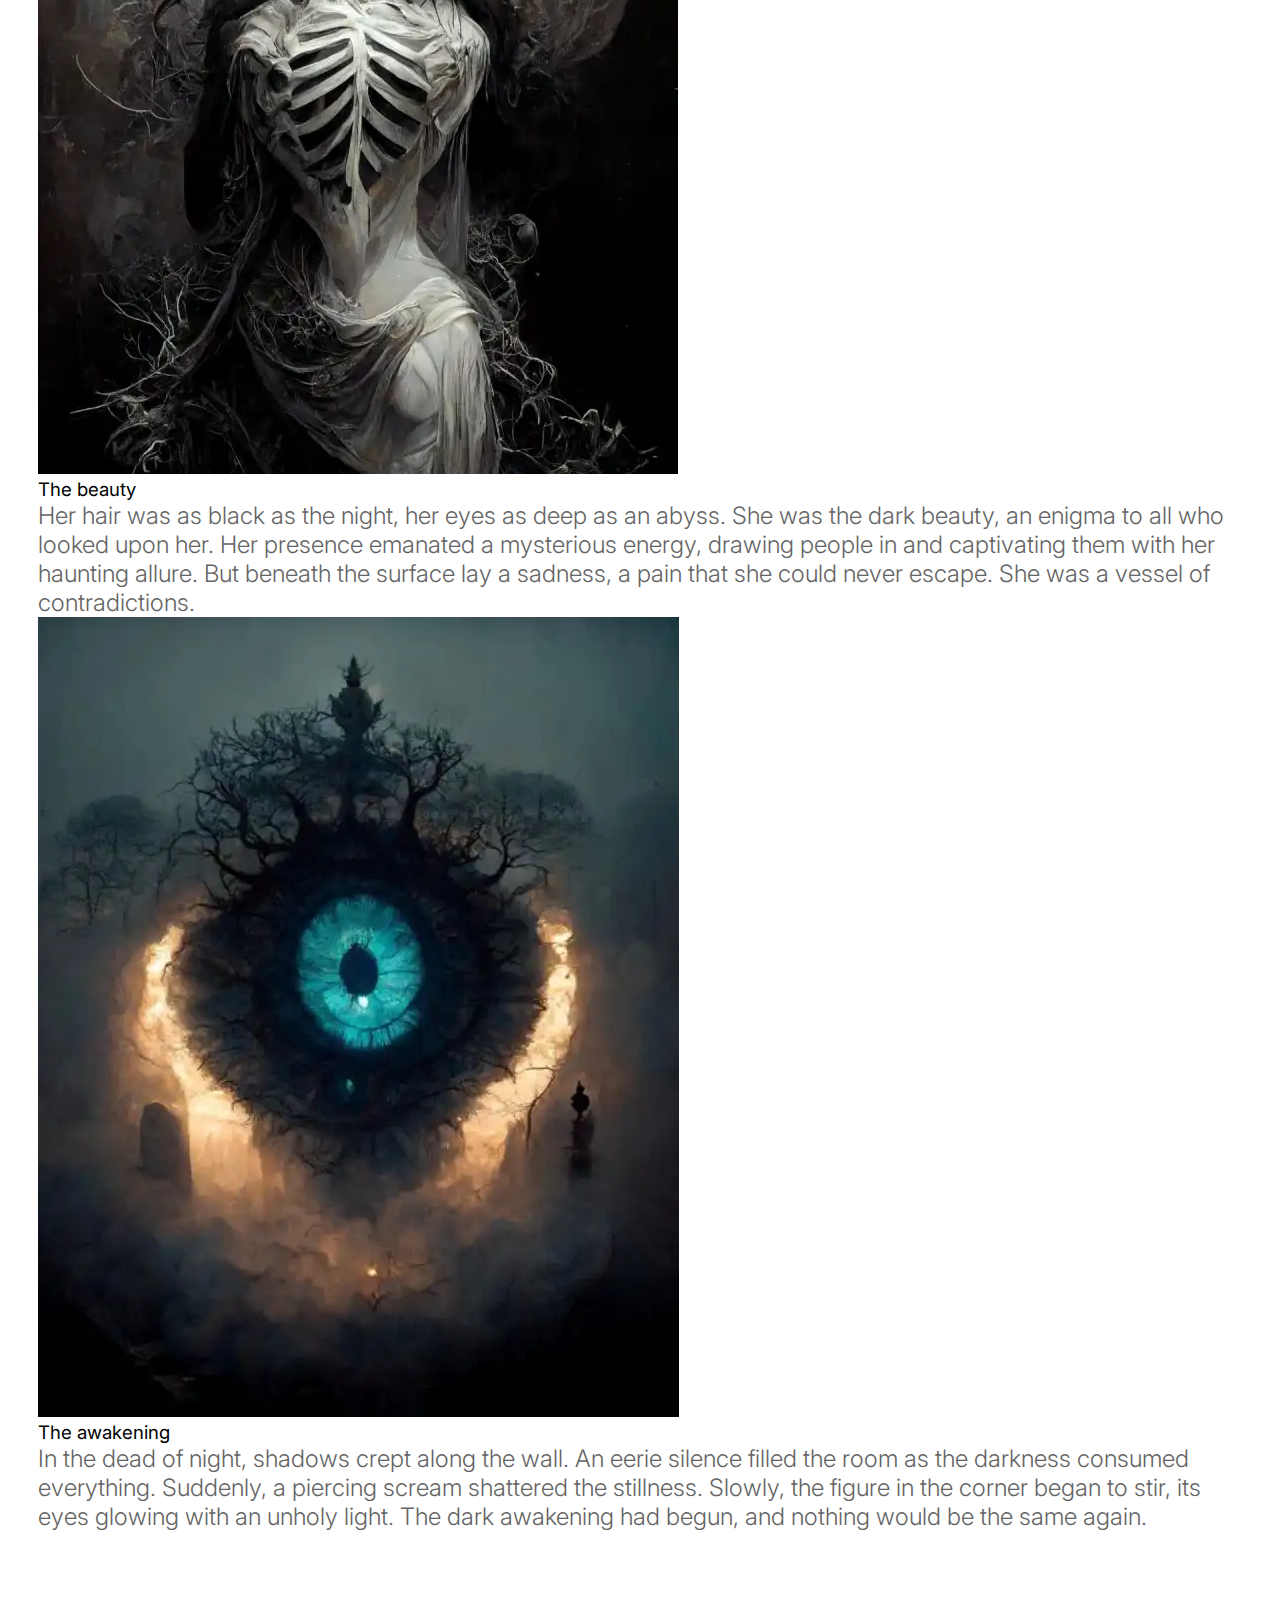
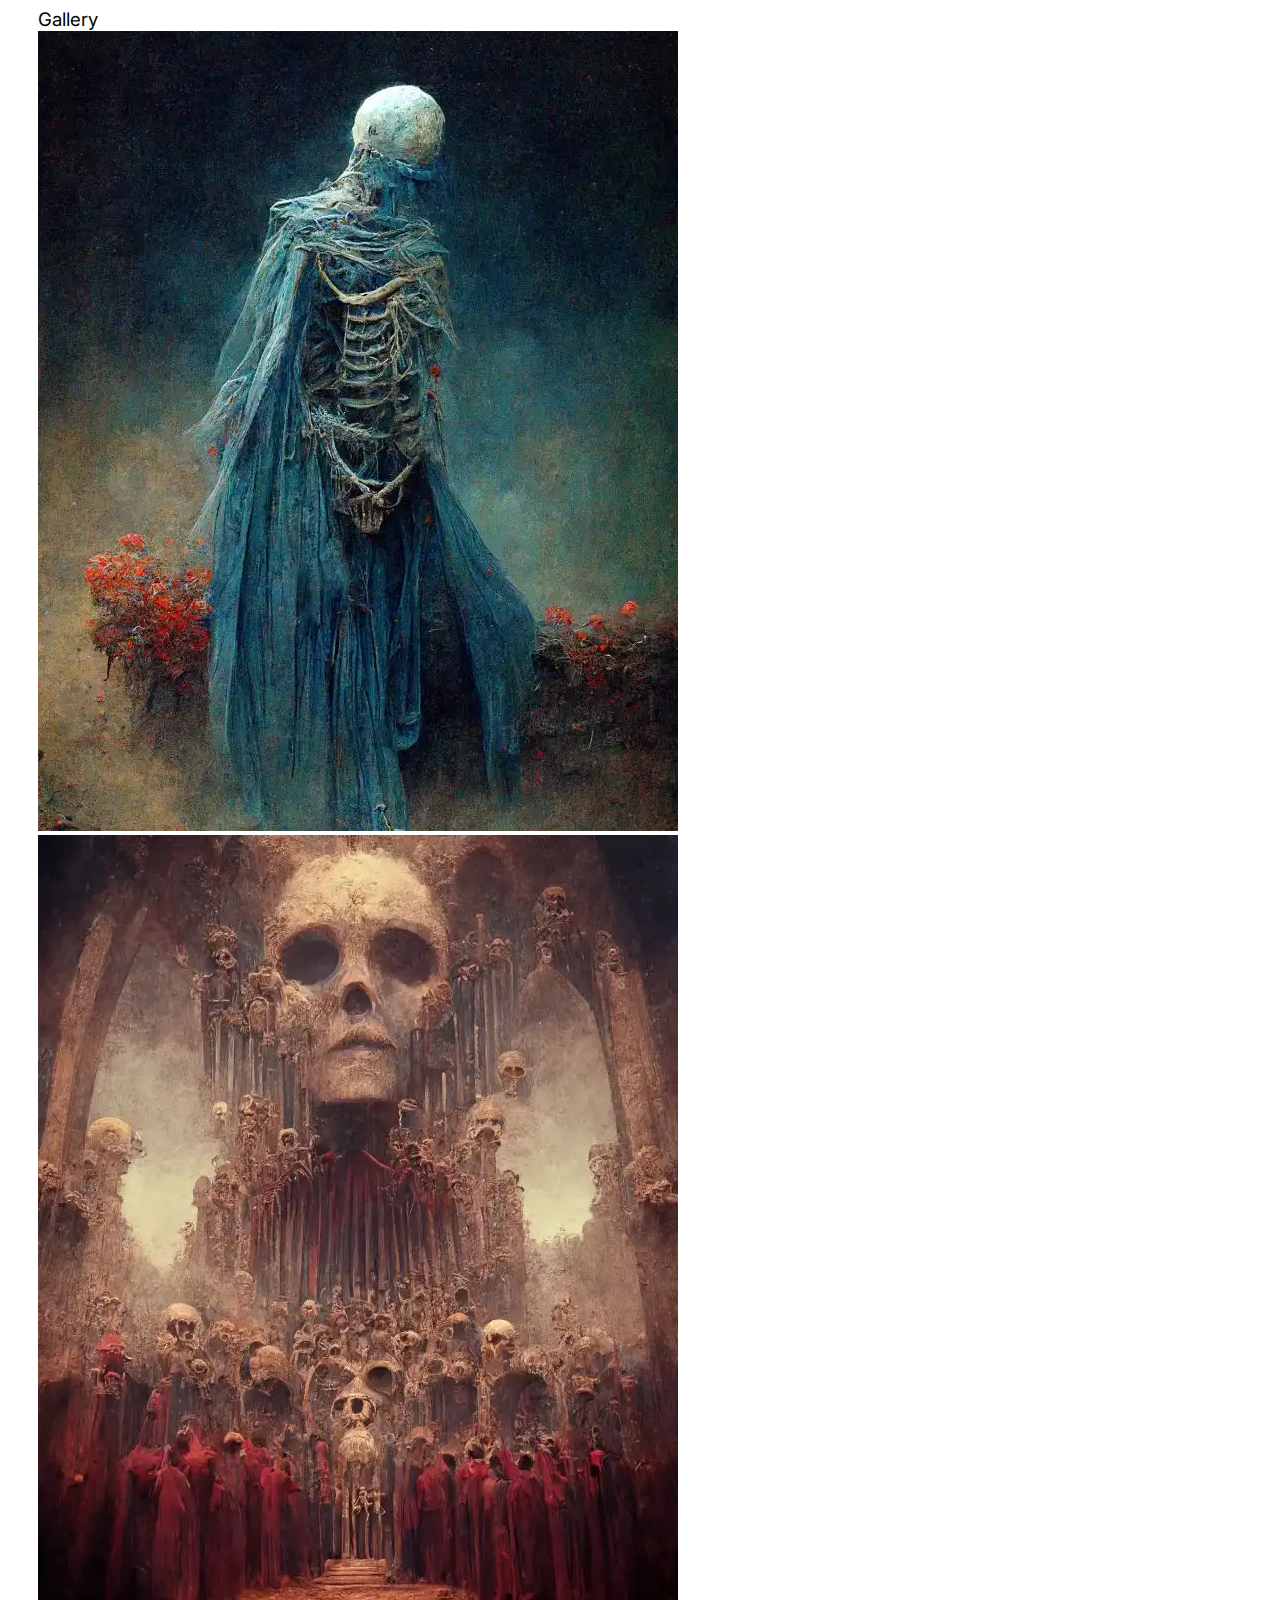
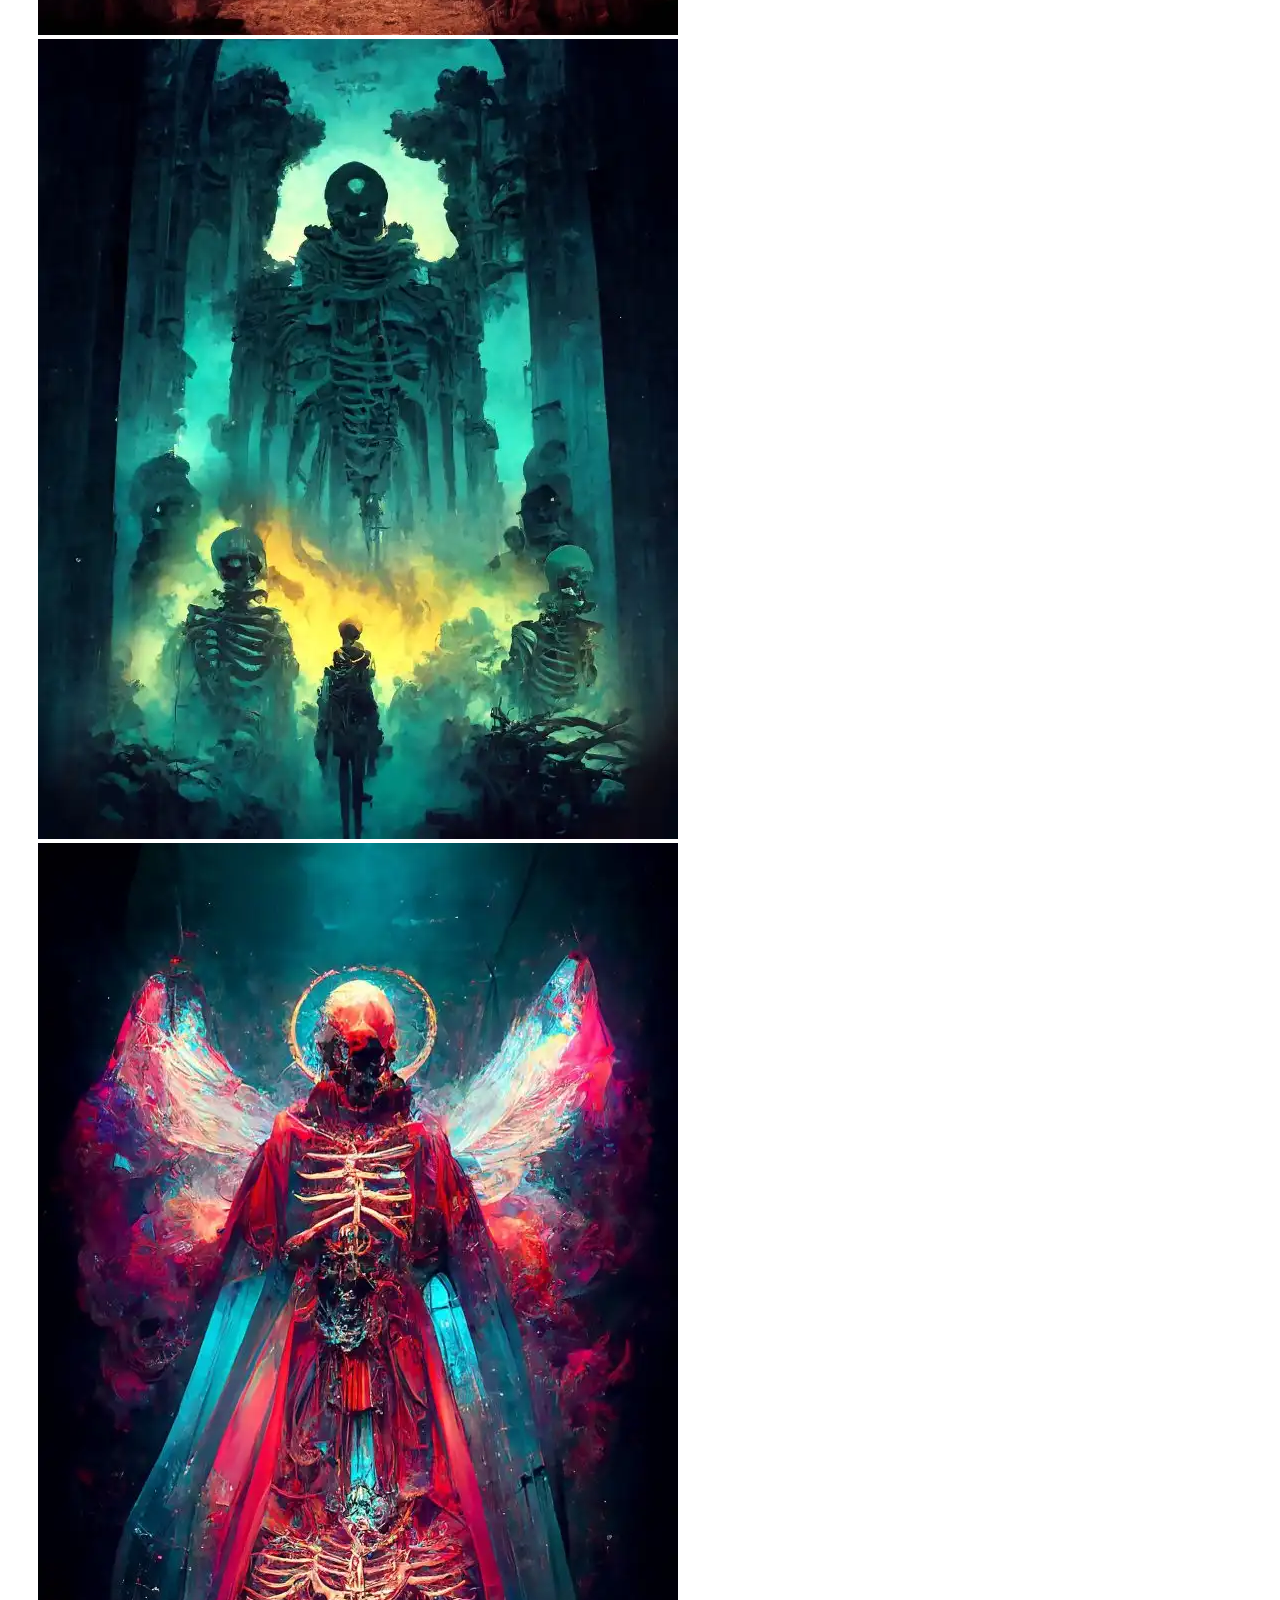
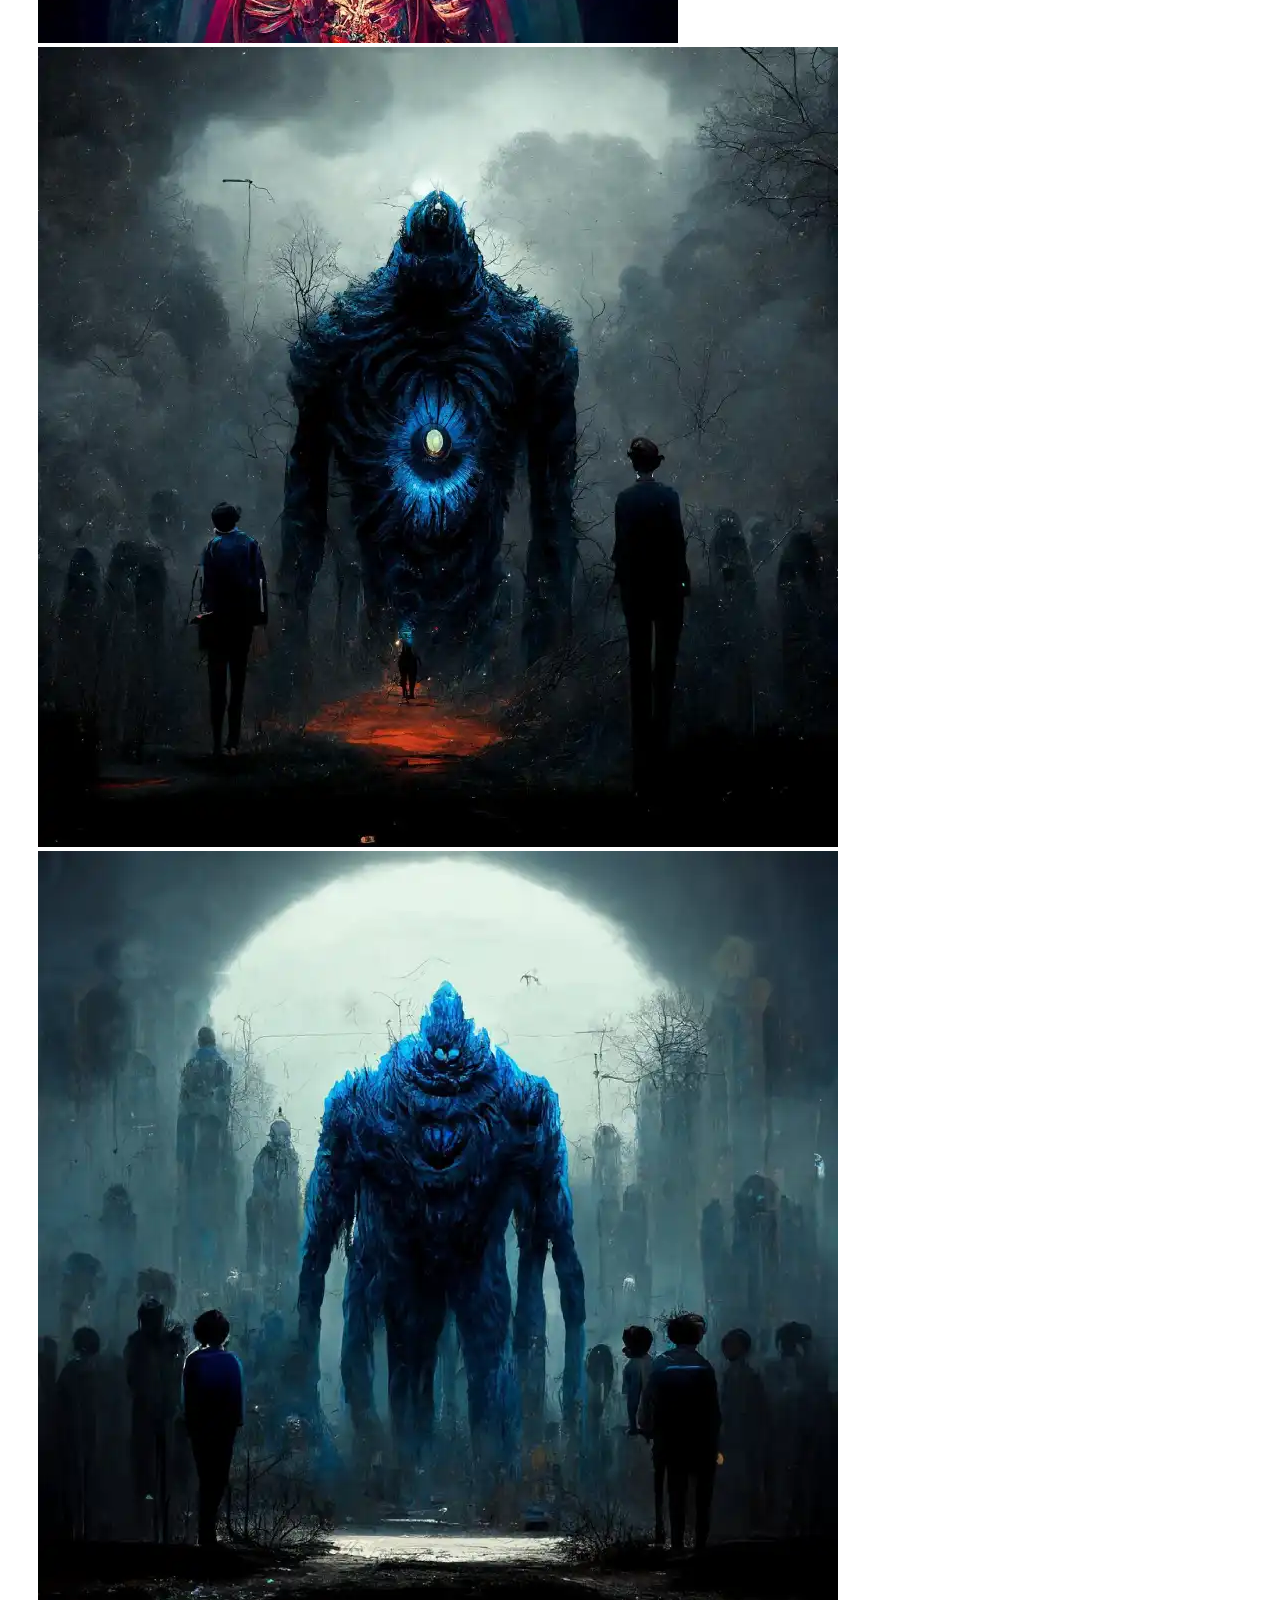
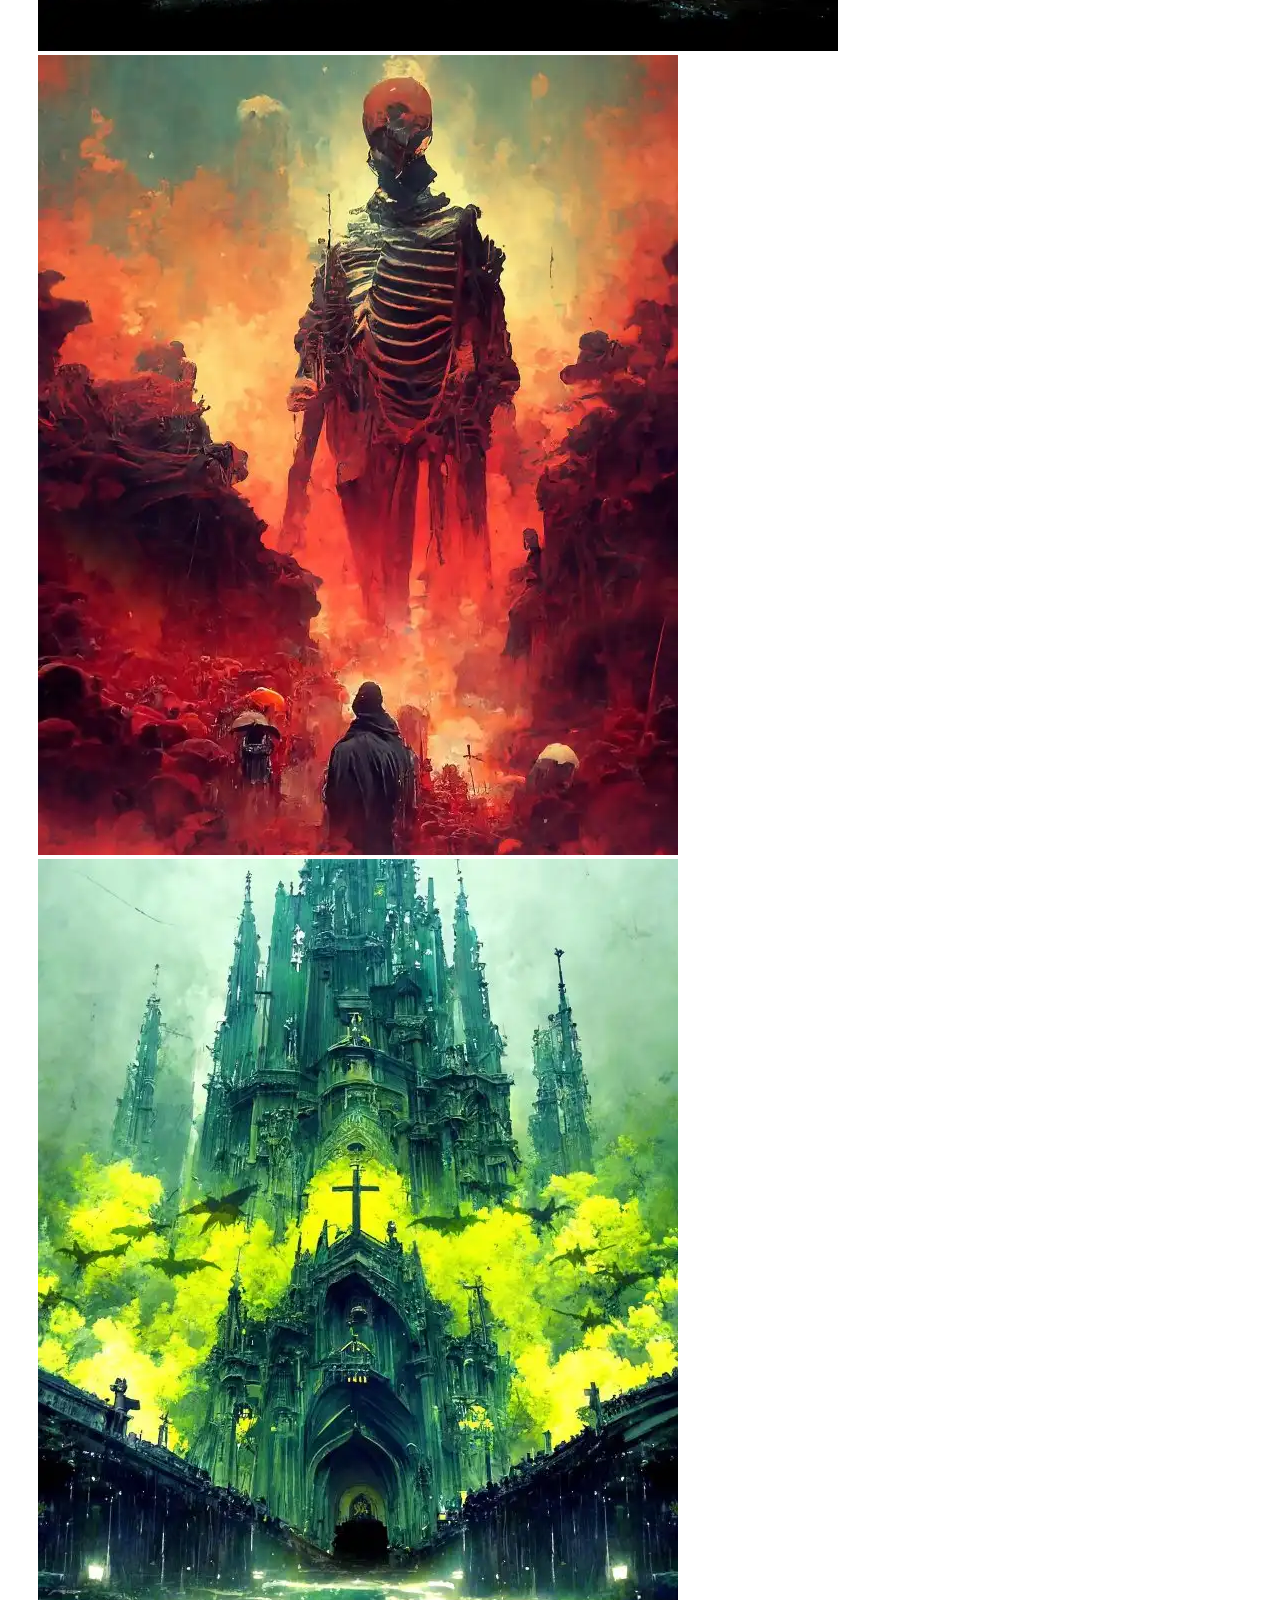
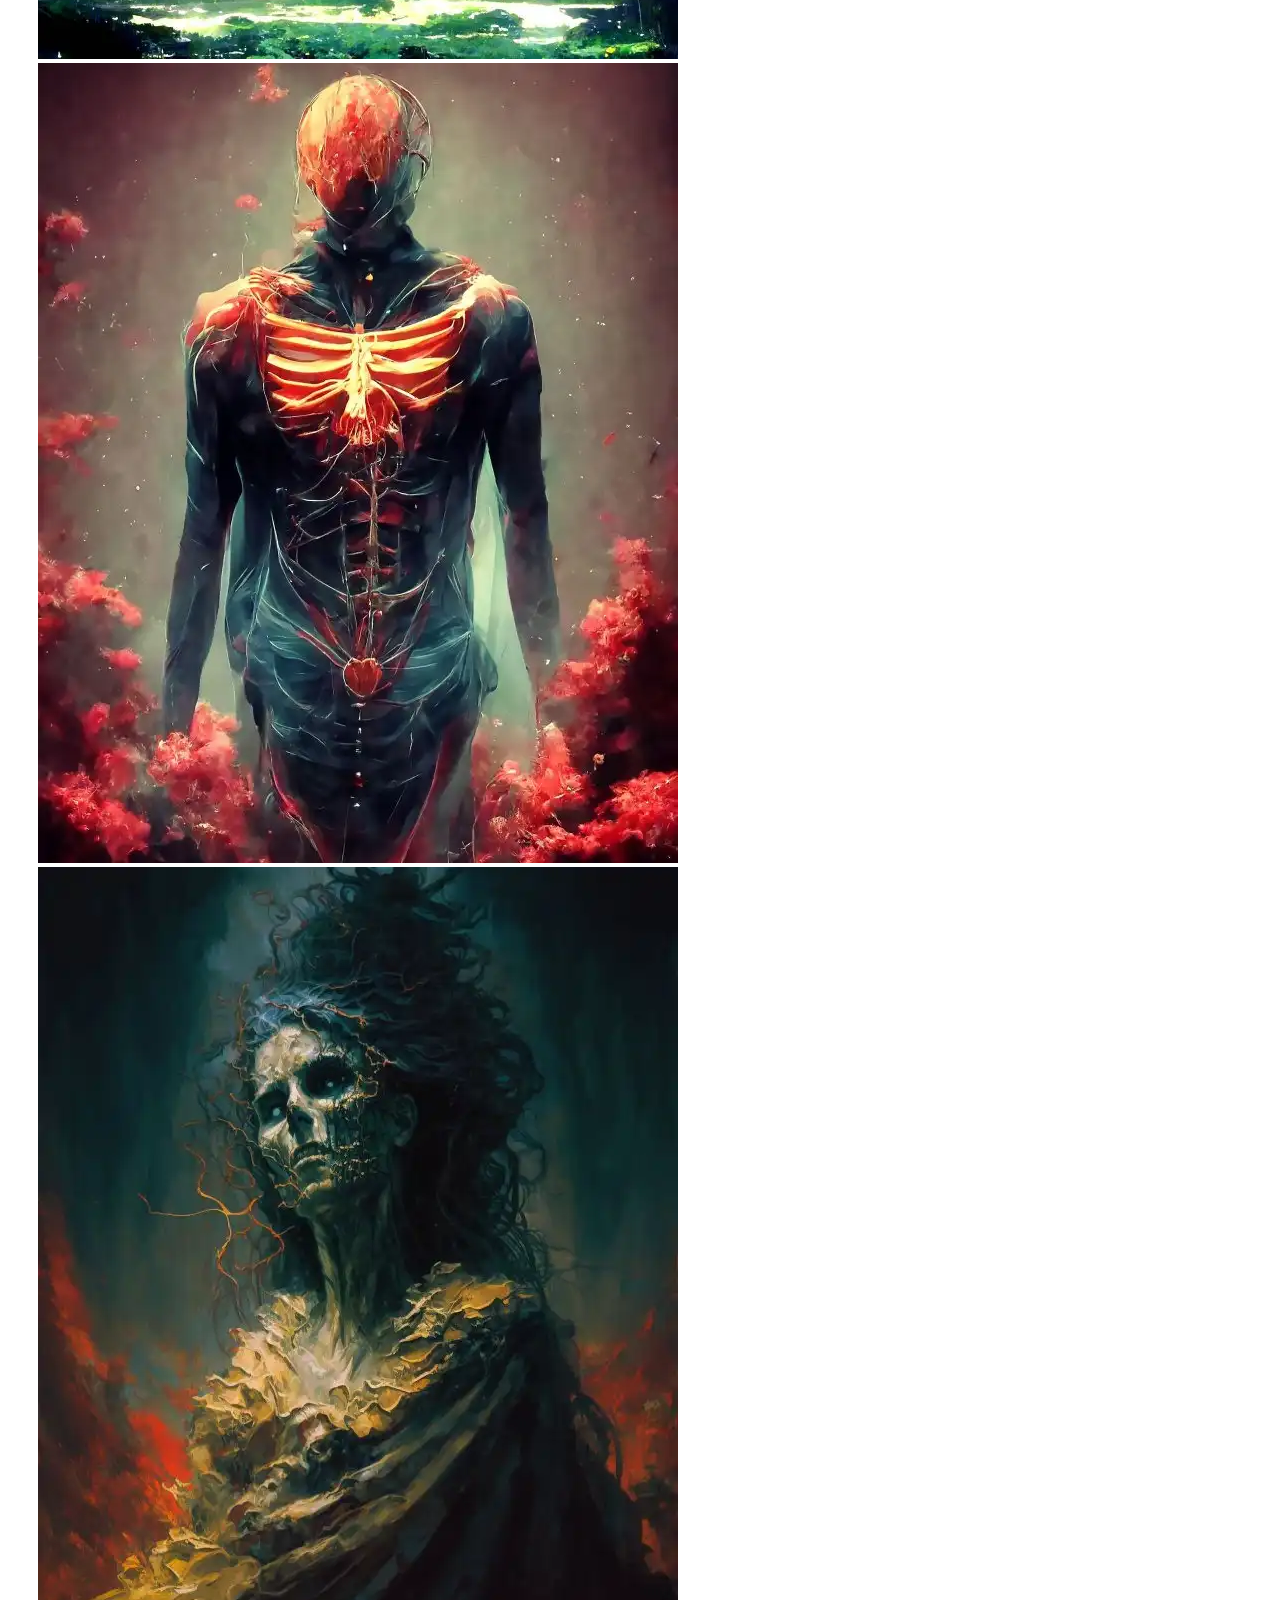
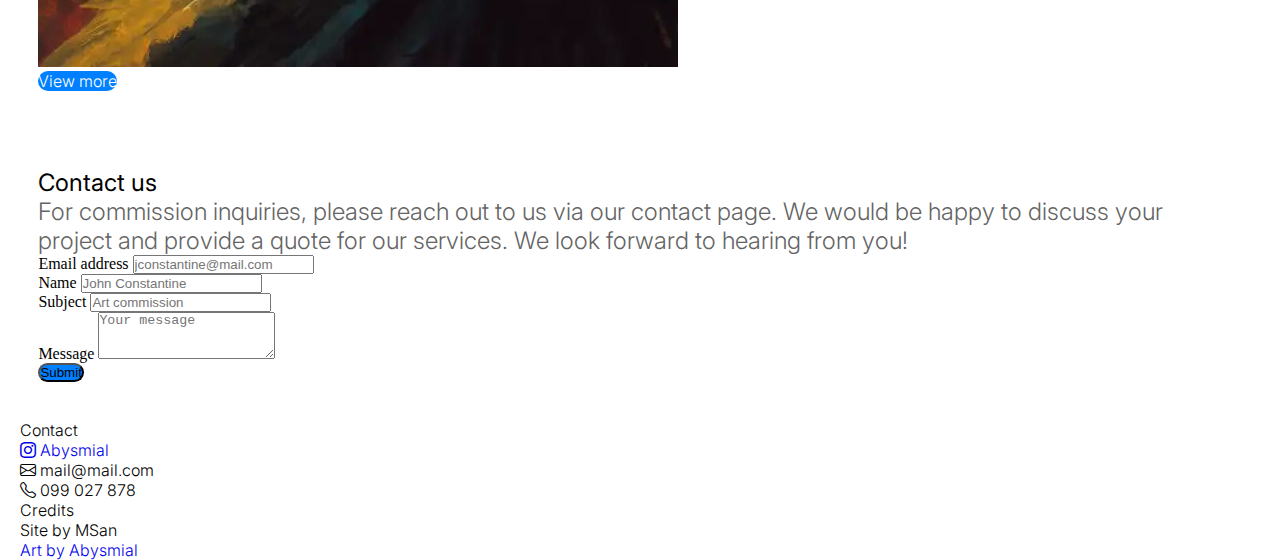
==== commit 9ed61ff4: "se cambia fuente para que quede un poco más diferente a bootstrap, se eliminan importants" ====
--- a/index.html
+++ b/index.html
@@ -37,42 +37,42 @@
                 <!-- justify-content-center centra todo, va aca para que el boton de mobile no quede centrado-->
                 <ul class="navbar-nav">
                     <li class="nav-item px-3"> <!--px es padding derecha-->
-                        <a class="c-link nav-link text-white" aria-current="page" href="#home">Home</a>
+                        <a class="c-link nav-link" aria-current="page" href="#home">Home</a>
                     </li>
                     <li class="nav-item px-3">
-                        <a class="c-link nav-link text-white" href="#about">About</a>
+                        <a class="c-link nav-link" href="#about">About</a>
                     </li>
                     <li class="nav-item dropdown px-3">
-                        <a class="c-link nav-link dropdown-toggle text-white" href="#" role="button"
-                            data-bs-toggle="dropdown" aria-expanded="false">
+                        <a class="c-link nav-link dropdown-toggle" href="#" role="button" data-bs-toggle="dropdown"
+                            aria-expanded="false">
                             News
                         </a>
                         <!--subitems de news-->
                         <ul class="dropdown-menu bg-black px-3">
                             <li>
-                                <a class="c-link dropdown-item text-white" href="./pages/theCrow.html">The crow</a>
+                                <a class="c-link dropdown-item" href="./pages/theCrow.html">The crow</a>
                             </li>
-                            <a class="c-link dropdown-item text-white" href="./pages/theBeauty.html">The
+                            <a class="c-link dropdown-item " href="./pages/theBeauty.html">The
                                 beauty</a>
                             <li>
-                                <a class="c-link dropdown-item text-white" href="./pages/theAwakening.html">The
+                                <a class="c-link dropdown-item" href="./pages/theAwakening.html">The
                                     awakening</a>
                             </li>
                         </ul>
                     </li>
                     <li class="nav-item dropdown px-3">
-                        <a class="c-link nav-link dropdown-toggle text-white" href="#" role="button"
-                            data-bs-toggle="dropdown" aria-expanded="false">
+                        <a class="c-link nav-link dropdown-toggle" href="#" role="button" data-bs-toggle="dropdown"
+                            aria-expanded="false">
                             Gallery
                         </a>
                         <!--subitem de gallery-->
                         <ul class="dropdown-menu bg-black px-3">
-                            <li><a class="c-link  dropdown-item text-white" href="./pages/gallery.html">Full gallery</a>
+                            <li><a class="c-link dropdown-item" href="./pages/gallery.html">Full gallery</a>
                             </li>
                         </ul>
                     </li>
                     <li class="nav-item px-3">
-                        <a class="c-link nav-link text-white" href="#contact">Contact</a>
+                        <a class="c-link nav-link" href="#contact">Contact</a>
                     </li>
                 </ul>
             </div>
--- a/css/styles.css
+++ b/css/styles.css
@@ -1,6 +1,6 @@
 @charset "UTF-8";
 /** CSS VARIABLES PREFIX **/
-@import url("https://fonts.googleapis.com/css2?family=Roboto:wght@100;300;400;500&display=swap");
+@import url("https://fonts.googleapis.com/css2?family=Inter:wght@100;300;400;500&display=swap");
 /** FONT SIZES (c-fs-number)**/
 /** COLORES **/
 /*reset inicio*/
@@ -27,22 +27,24 @@
 #gallery,
 #gallery-full,
 #contact,
-#new {
+#new, #error404 {
   padding: 3%;
   /*este padding si lo ponia con medidas absolutas me dejaba mal el responsive*/
 }
 
 .c-link {
+  color: white;
   transition: 0.2s;
 }
 .c-link:hover {
-  color: #0080ff !important;
-  background-color: white !important;
+  color: #0080ff;
+  background-color: white;
   transform: scale(0, 0);
+  color: var(--def-color-primary-contrast, #0080ff);
 }
 
 .dropdown-menu {
-  border: none !important;
+  border: none;
 }
 
 .c-image {
@@ -58,65 +60,65 @@
 
 .c-img-link {
   /*para cuando le haga  hover se agrande pero no tenga overflow*/
-  overflow: hidden !important;
+  overflow: hidden;
 }
 
 .c-image {
   /*para acomodar tamaño inicial de about us*/
   height: 100%;
   object-fit: cover;
-  overflow: hidden !important;
+  overflow: hidden;
 }
 
 h1, h2, h3, h4, h5, h6 {
-  font-family: "Roboto", sans-serif !important;
+  font-family: "Inter", sans-serif;
   font-weight: 400;
 }
 
 .c-h1 {
   text-shadow: 1px 1px 10px #000000;
-  font-family: "Roboto", sans-serif !important;
+  font-family: "Inter", sans-serif;
   font-weight: 400;
   font-size: 4rem;
 }
 
 .c-h2 {
   text-shadow: 1px 1px 10px #000000;
-  font-family: "Roboto", sans-serif !important;
-  font-weight: 100 !important;
+  font-family: "Inter", sans-serif;
+  font-weight: 100;
   font-size: 3rem;
 }
 
 /*para el boton del header*/
 .c-h3 {
   margin: 5px 50px 5px 50px;
-  font-family: "Roboto", sans-serif !important;
+  font-family: "Inter", sans-serif;
   font-size: 1.25rem;
   font-weight: 400;
 }
 
 a {
   text-decoration: none;
-  font-family: "Roboto", sans-serif !important;
+  font-family: "Inter", sans-serif;
   font-weight: 300;
   /*para sacarle formato a los links del footer*/
 }
 
 p {
-  font-family: "Roboto", sans-serif !important;
-  font-weight: 300 !important;
+  font-family: "Inter", sans-serif;
+  font-weight: 300;
 }
 
 .p-small {
-  font-size: 1.25rem !important;
+  font-size: 1.25rem;
   color: rgb(100, 100, 100);
 }
 .p-middle {
-  font-size: 1.5rem !important;
+  font-size: 1.5rem;
   color: rgb(100, 100, 100);
 }
 .p-big {
-  font-size: 1.875rem !important;
+  font-size: 1.875rem;
   color: rgb(100, 100, 100);
 }
 
@@ -128,11 +130,11 @@
   border-radius: 50px;
   transition: 0.3s;
   /*para redondear botones de boostrap*/
-  background-color: var(--def-color-primary, #0080ff) !important;
+  background-color: var(--def-color-primary, #0080ff);
 }
 .btn:hover {
-  color: #0080ff !important;
-  background-color: white !important;
+  color: #0080ff;
+  background-color: white;
   transform: scale(1.1, 1.1);
 }
 
@@ -154,17 +156,17 @@
   transition: 0.3s;
 }
 .c-button:active {
-  background-color: var(--def-color-primary, #0080ff) !important; /*hice clase custom para que no afectara el slider*/
+  background-color: var(--def-color-primary, #0080ff); /*hice clase custom para que no afectara el slider*/
 }
 .c-button:hover {
-  color: #0080ff !important;
-  background-color: white !important;
+  color: #0080ff;
+  background-color: white;
   transform: scale(1.1, 1.1);
 }
 
 .c-link:hover {
-  color: #0080ff !important;
-  background-color: white !important;
+  color: #0080ff;
+  background-color: white;
   transform: scale(1.1, 1.1);
 }
 
@@ -195,11 +197,11 @@
 
 .c-toggler-icon:active,
 .c-toggler-icon:hover {
-  border: none !important;
+  border: none;
 }
 
 .c-toggler-icon {
-  color: #dfdfdf !important;
+  color: #dfdfdf;
 }
 
 .navbar-toggler {
@@ -226,7 +228,7 @@
     text-align: center;
   }
   a {
-    padding-left: 30px !important;
+    padding-left: 30px;
   }
 }
 @media (max-width: 511px) {
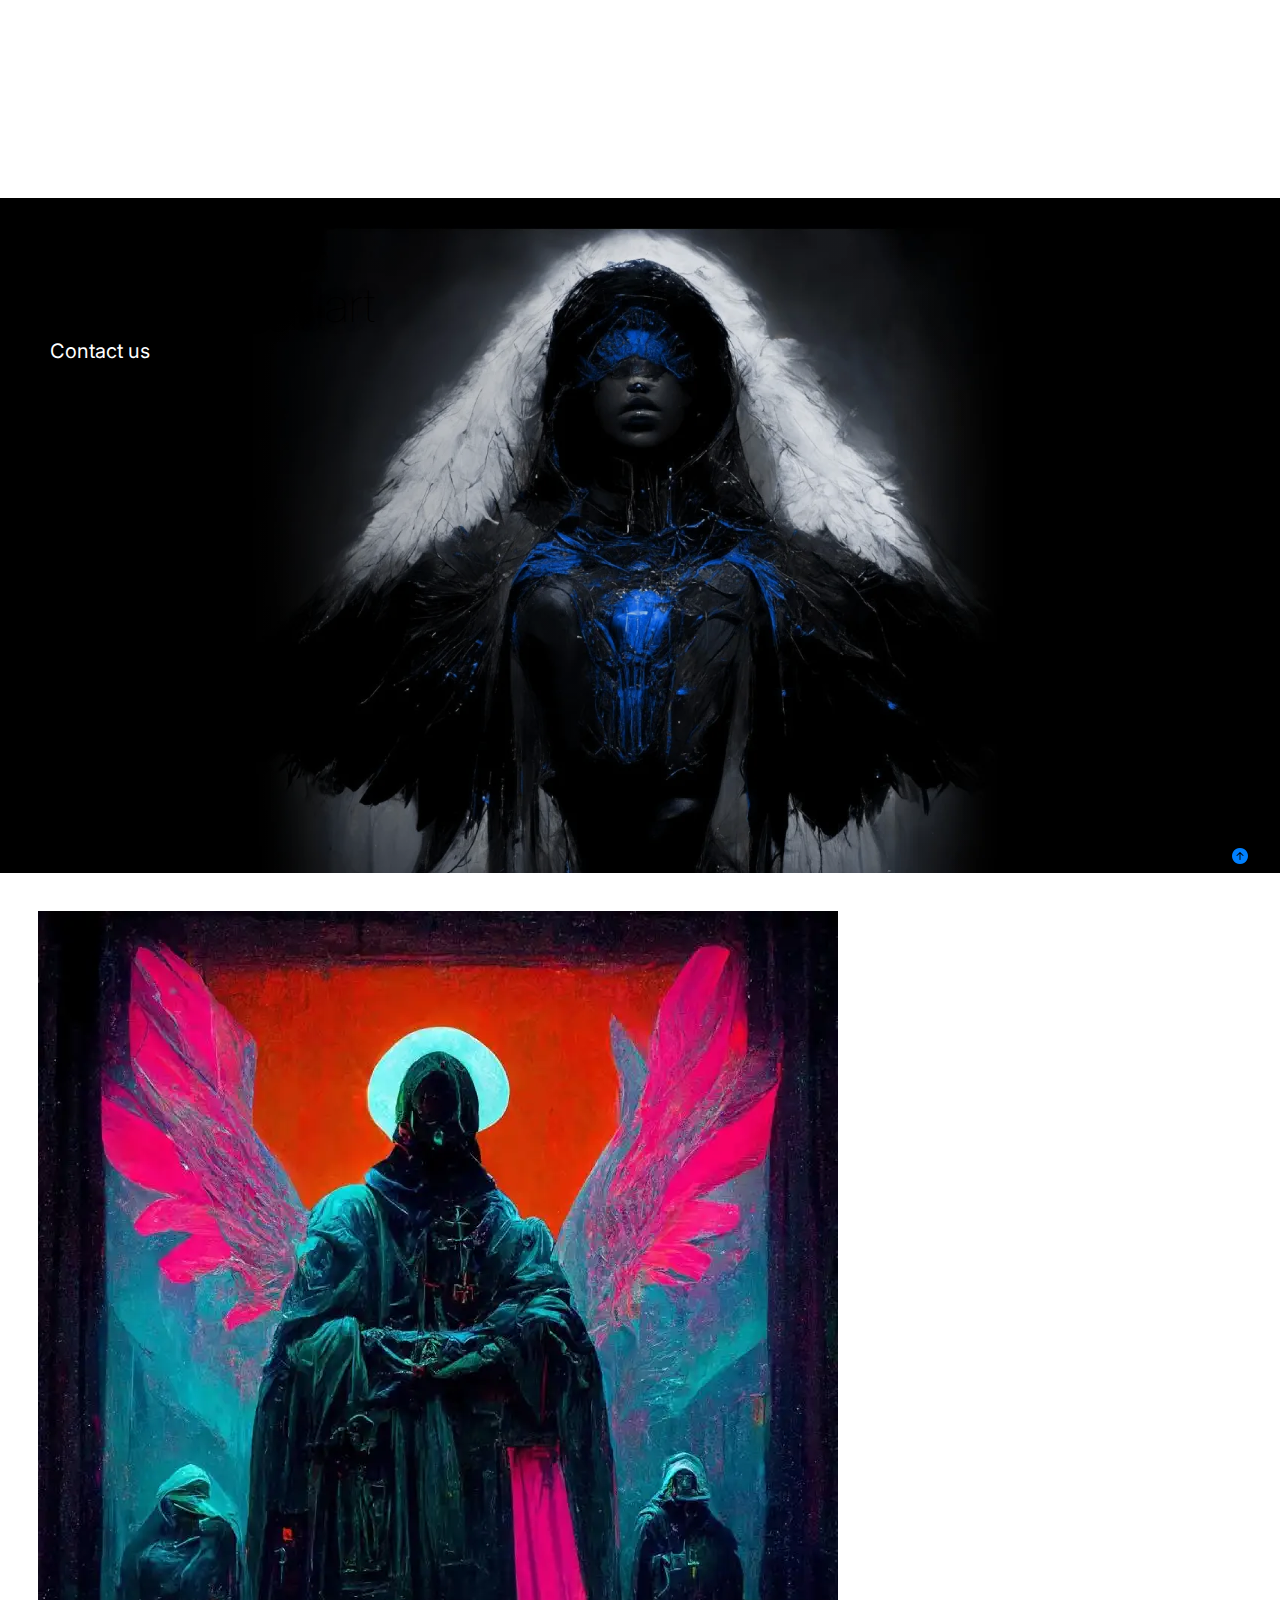
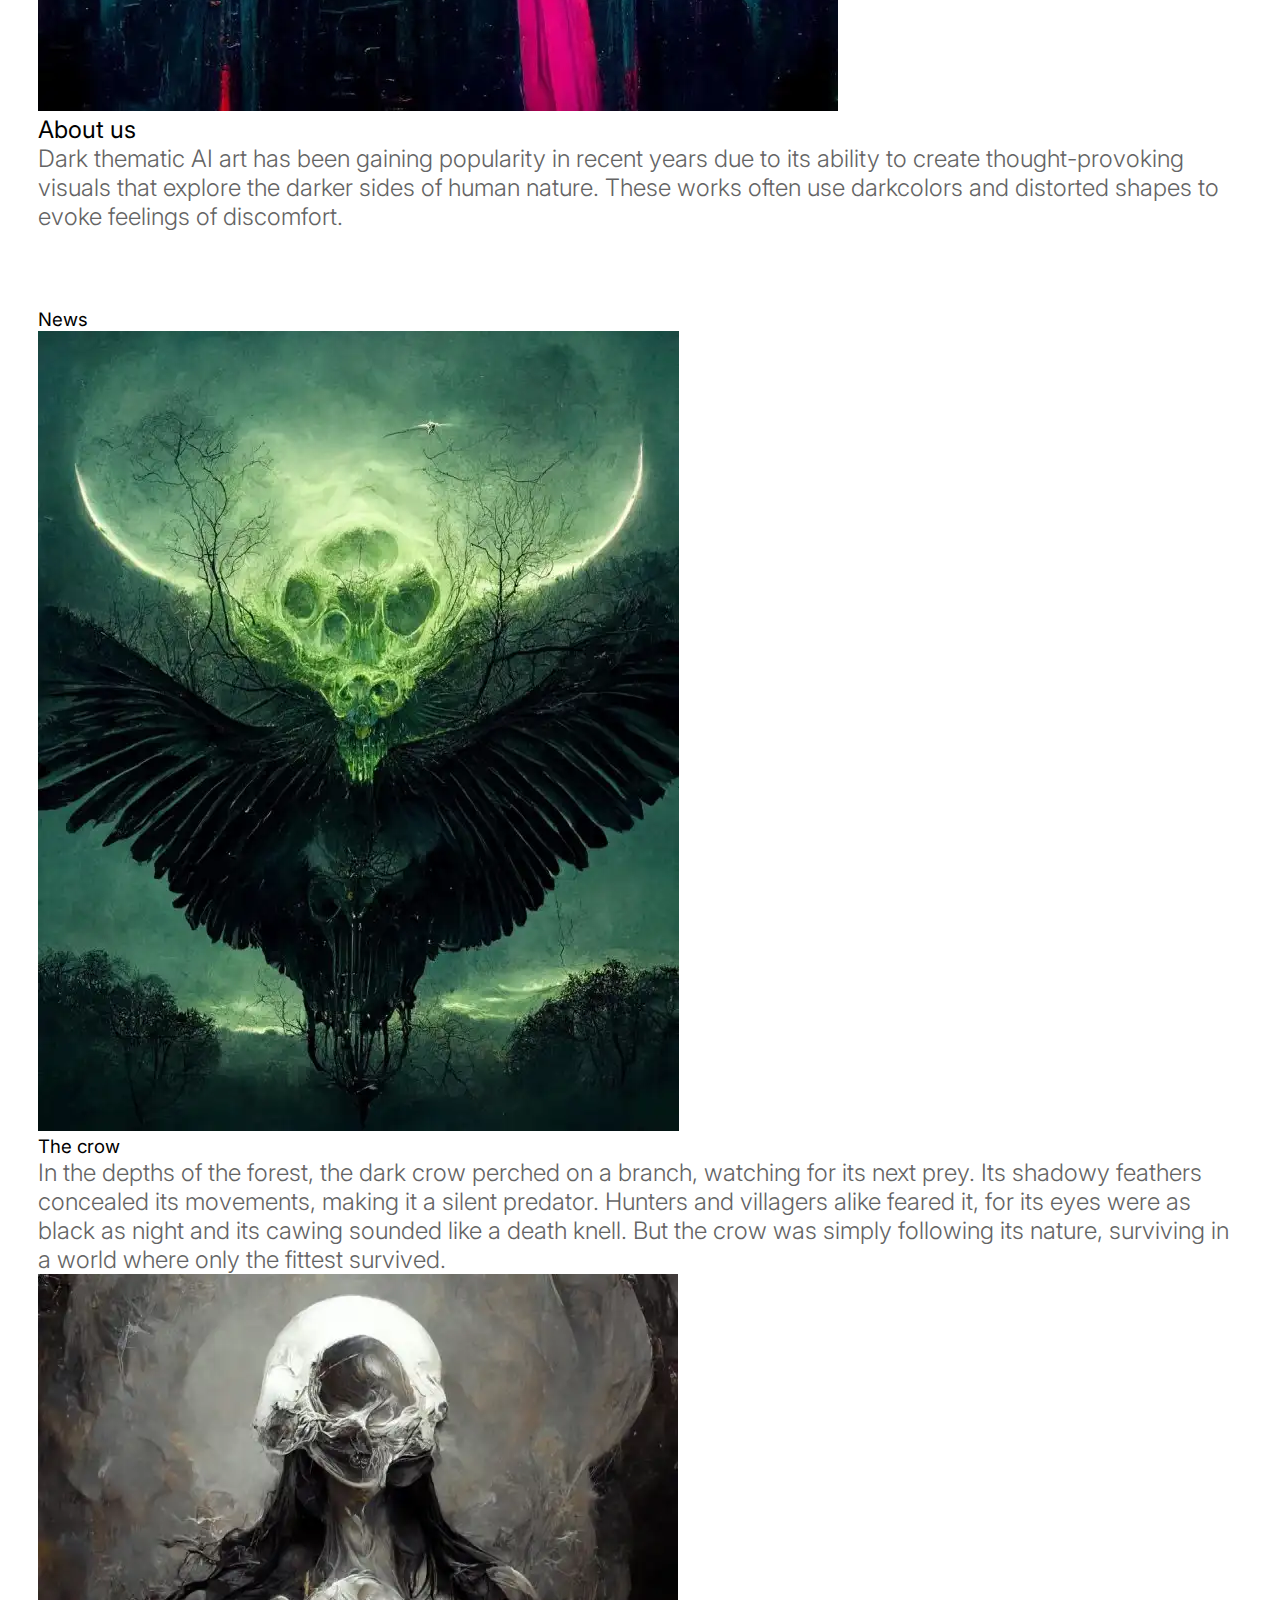
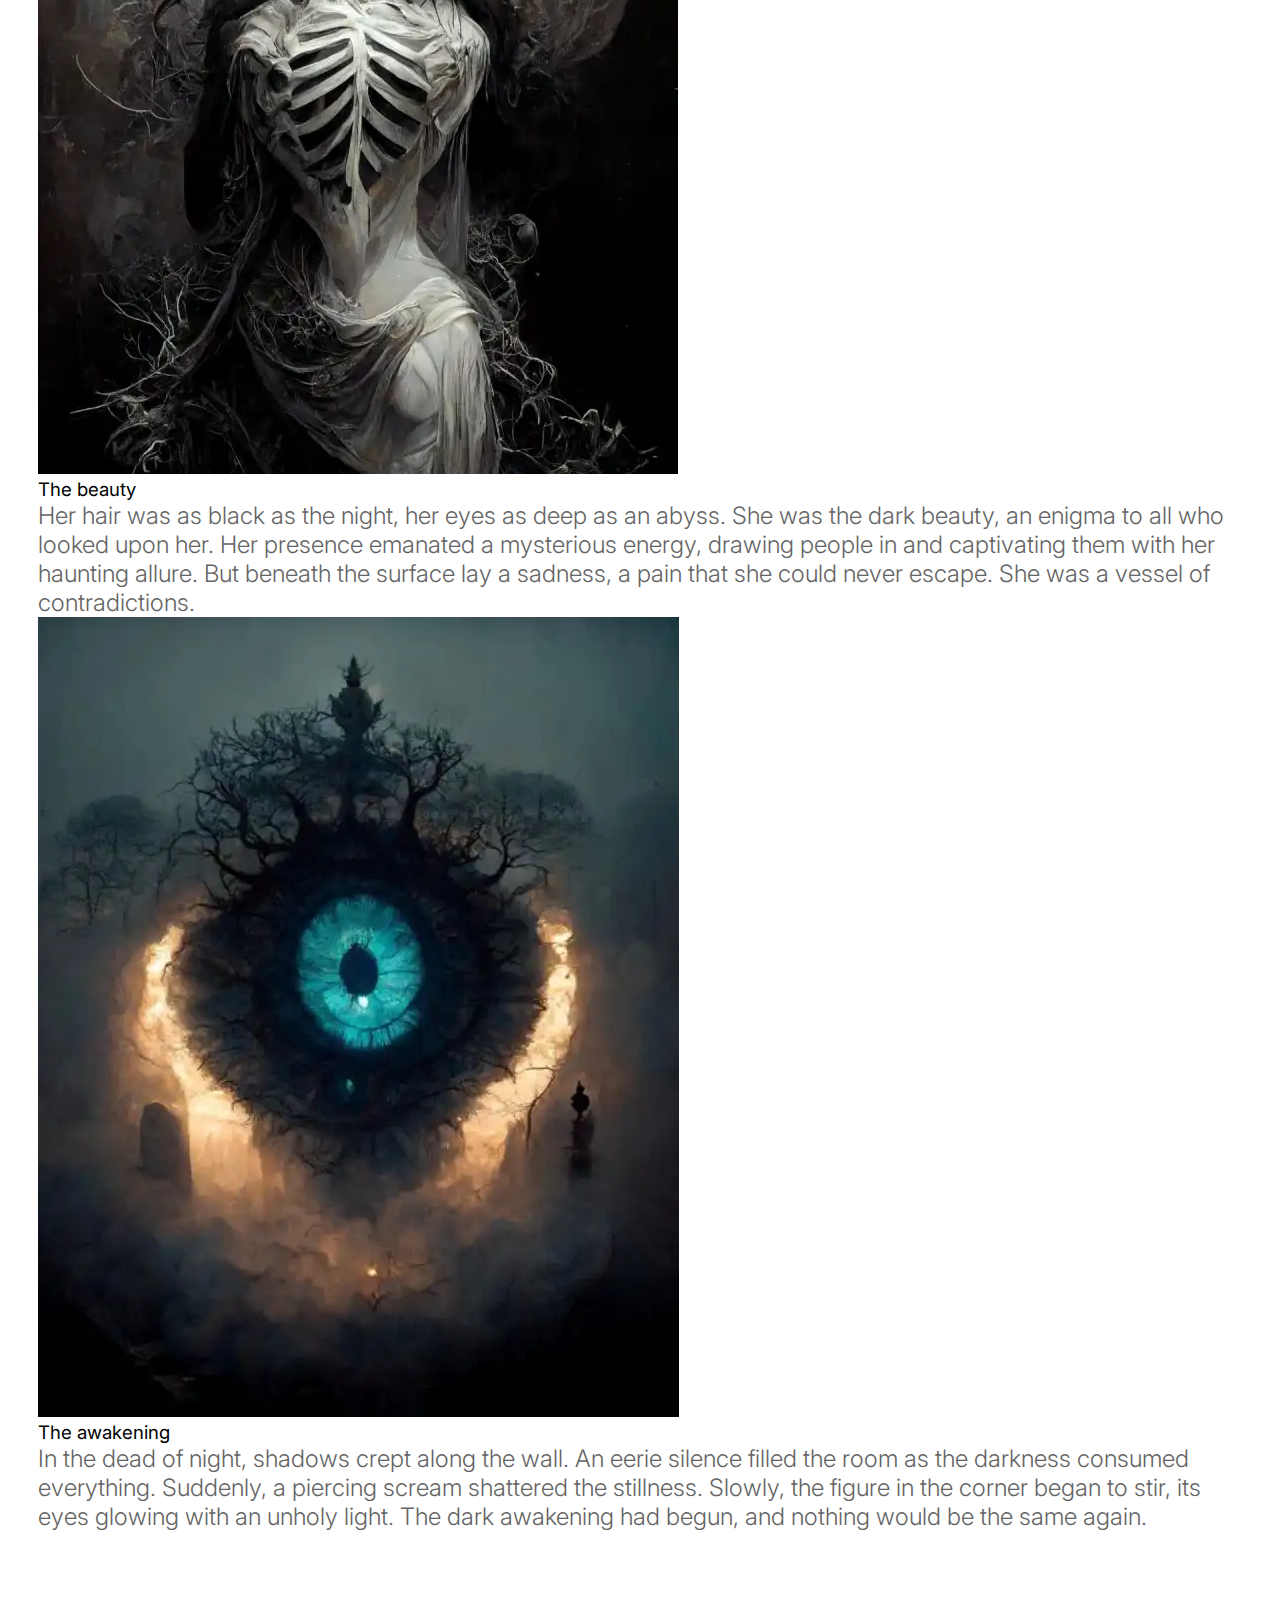
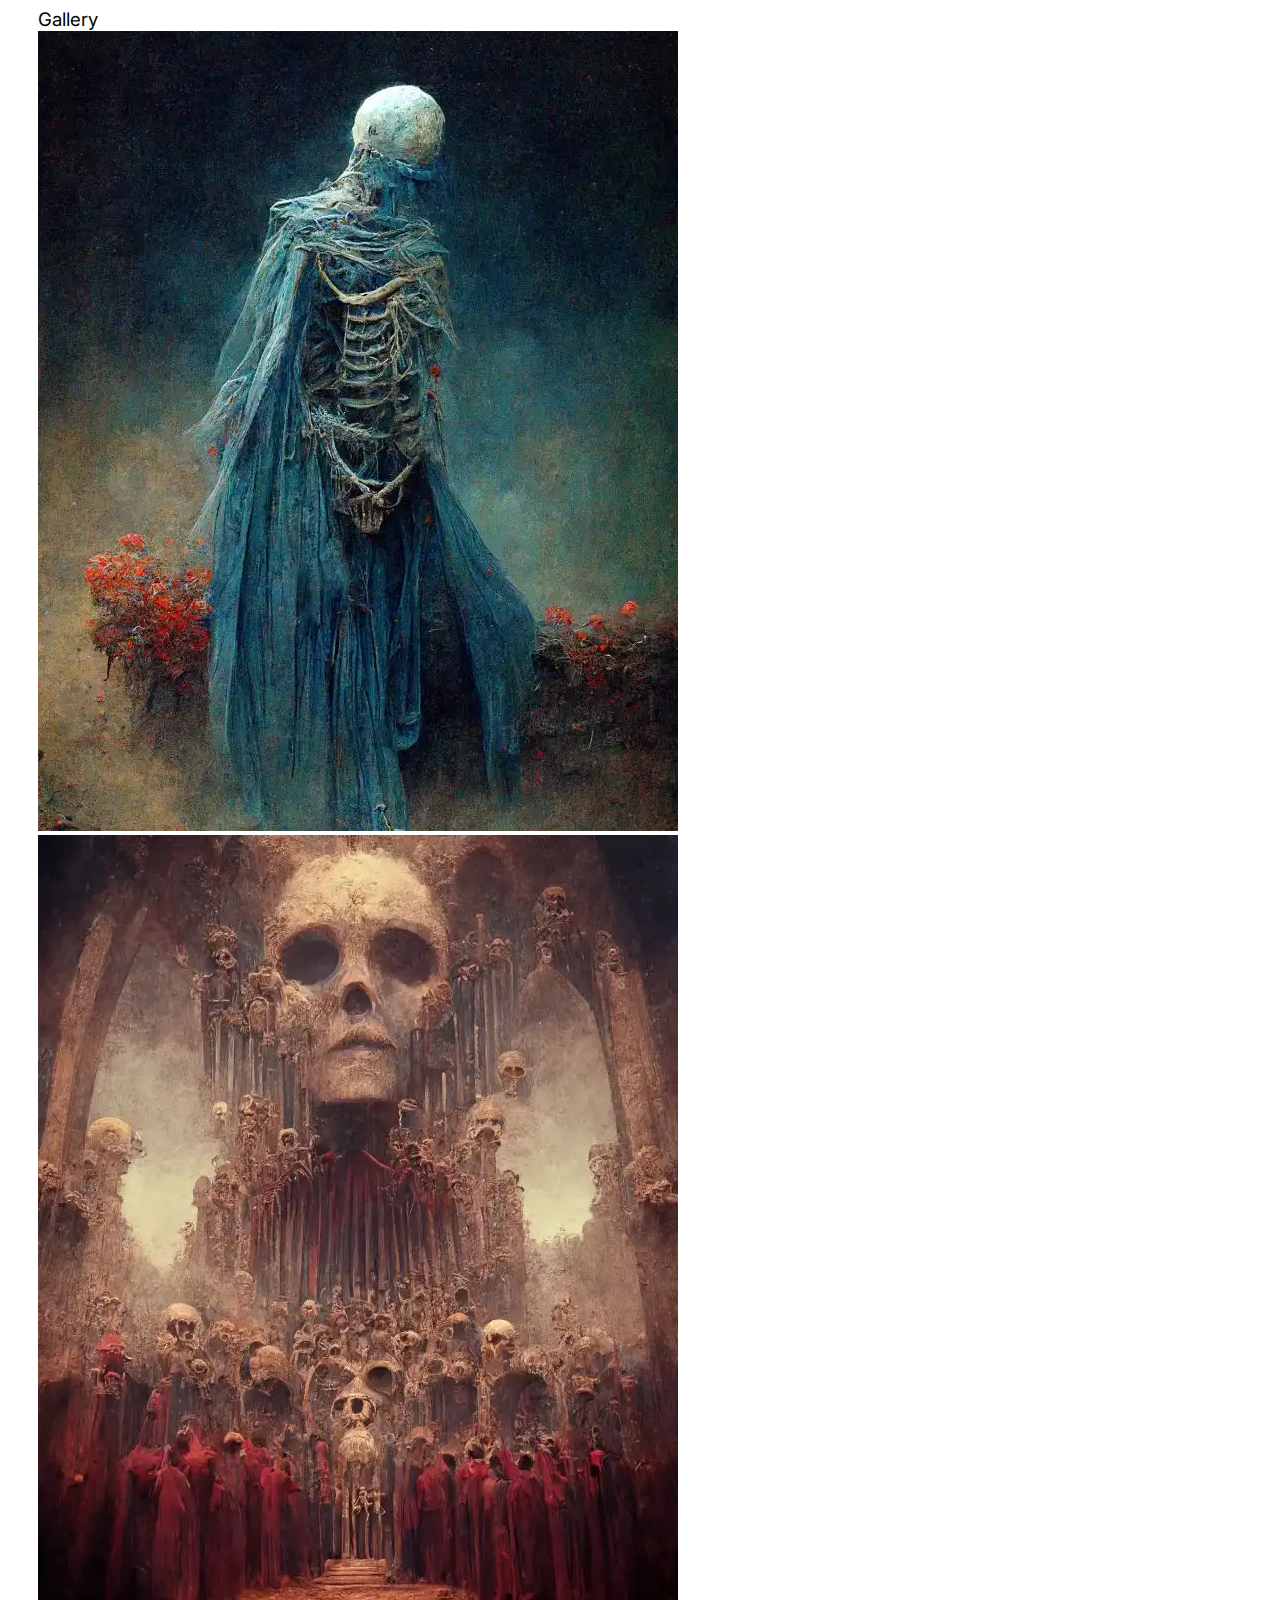
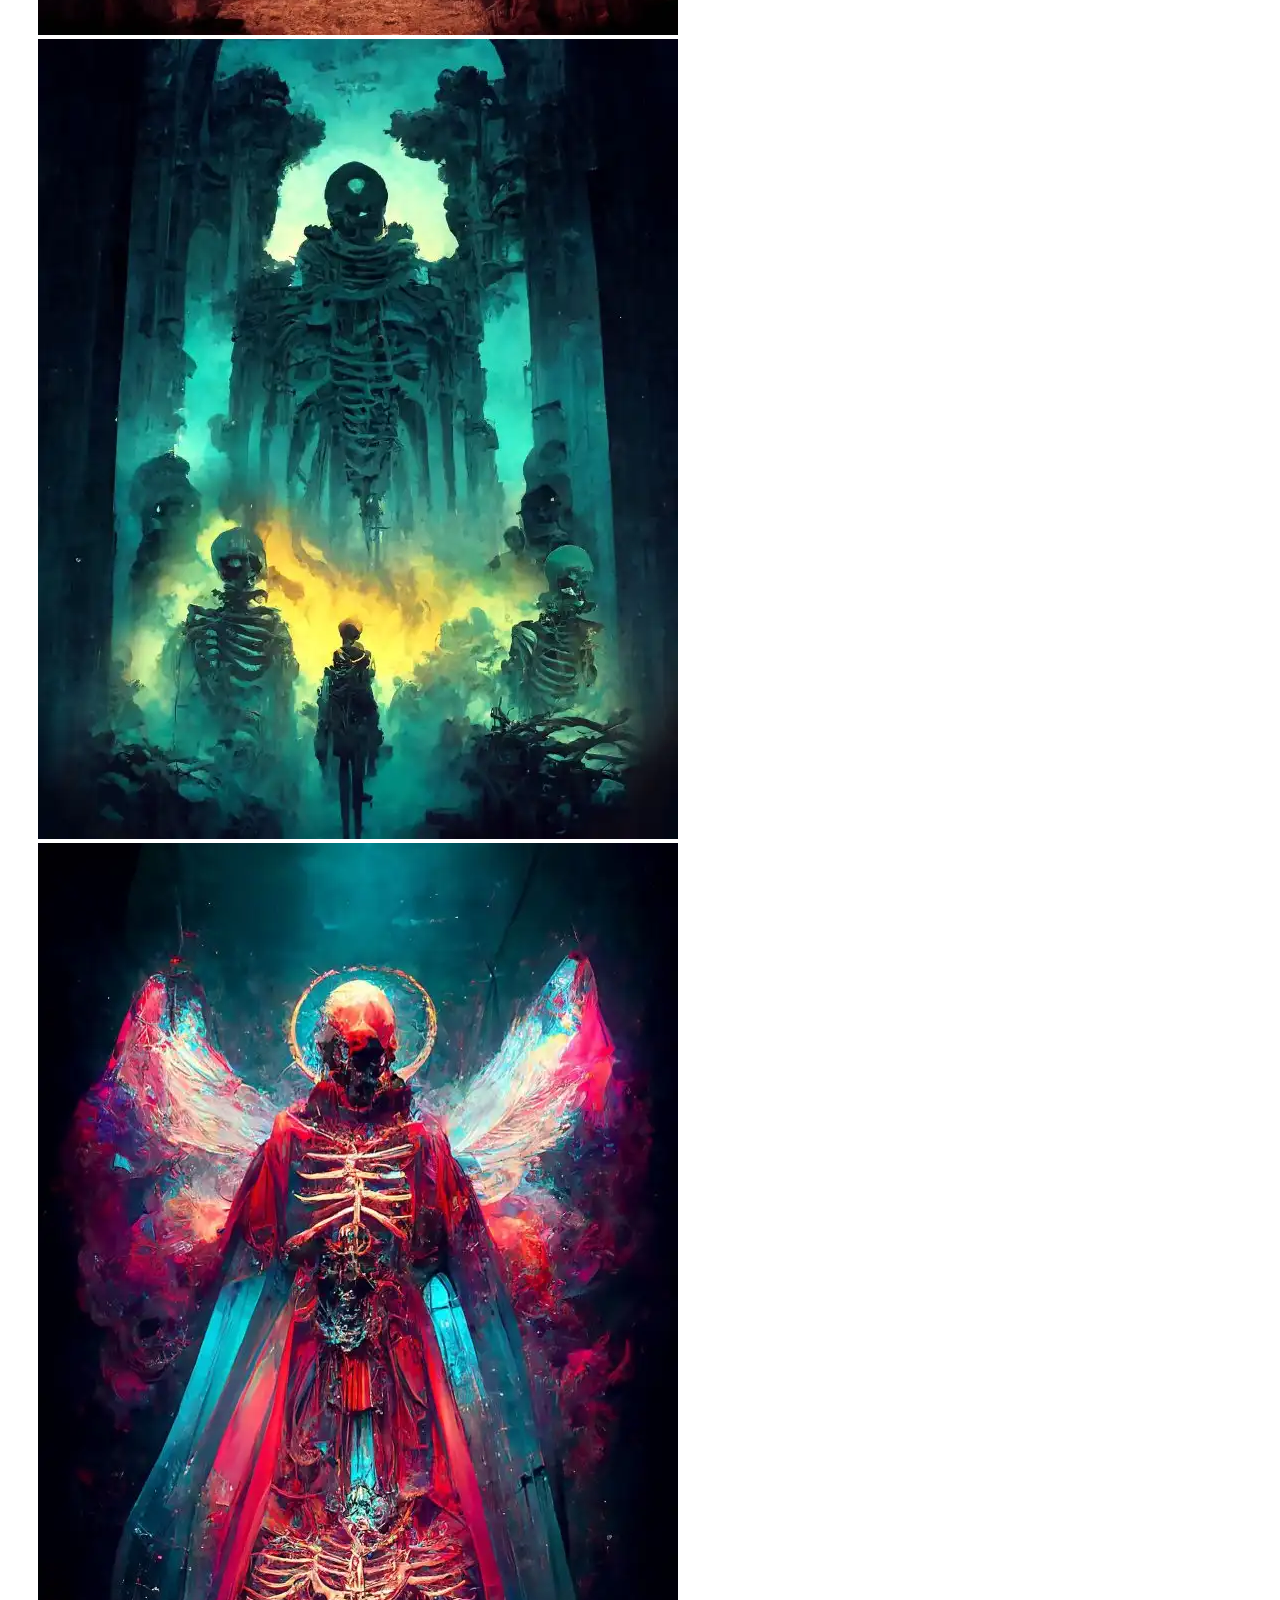
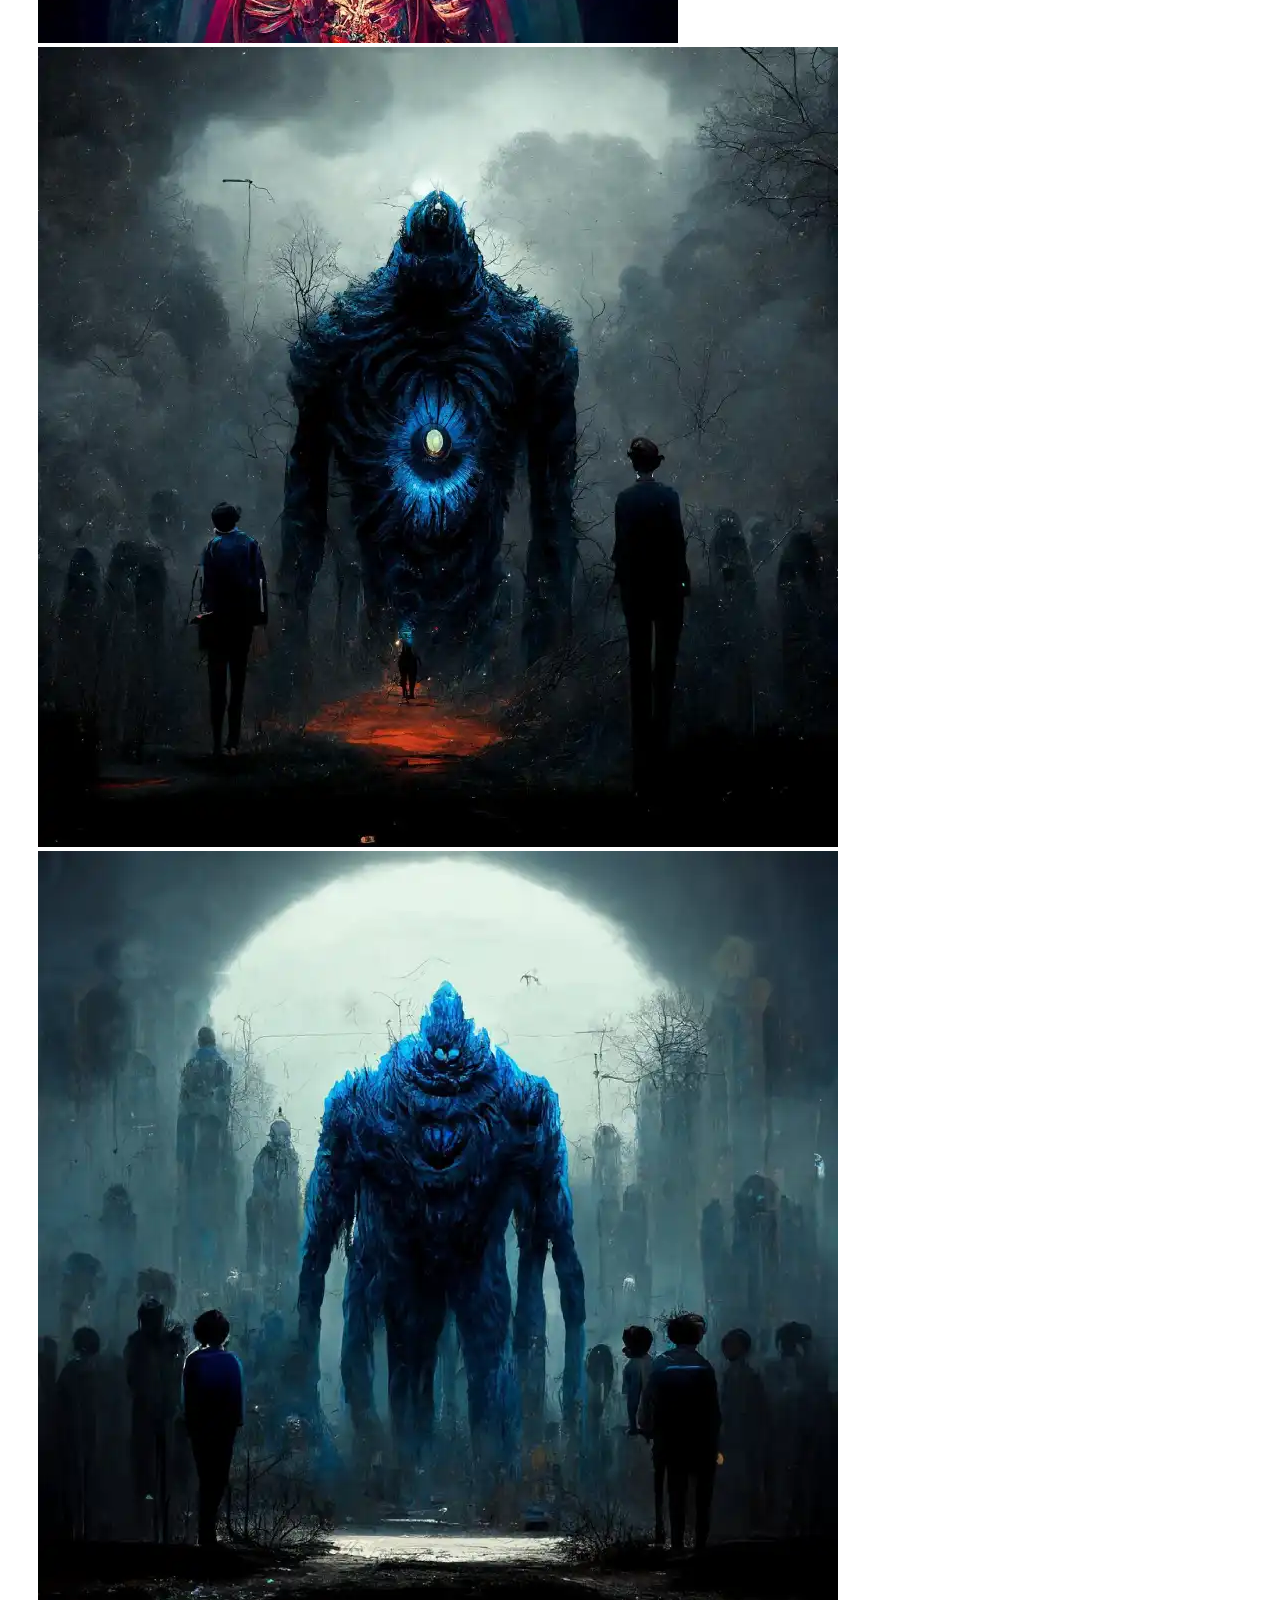
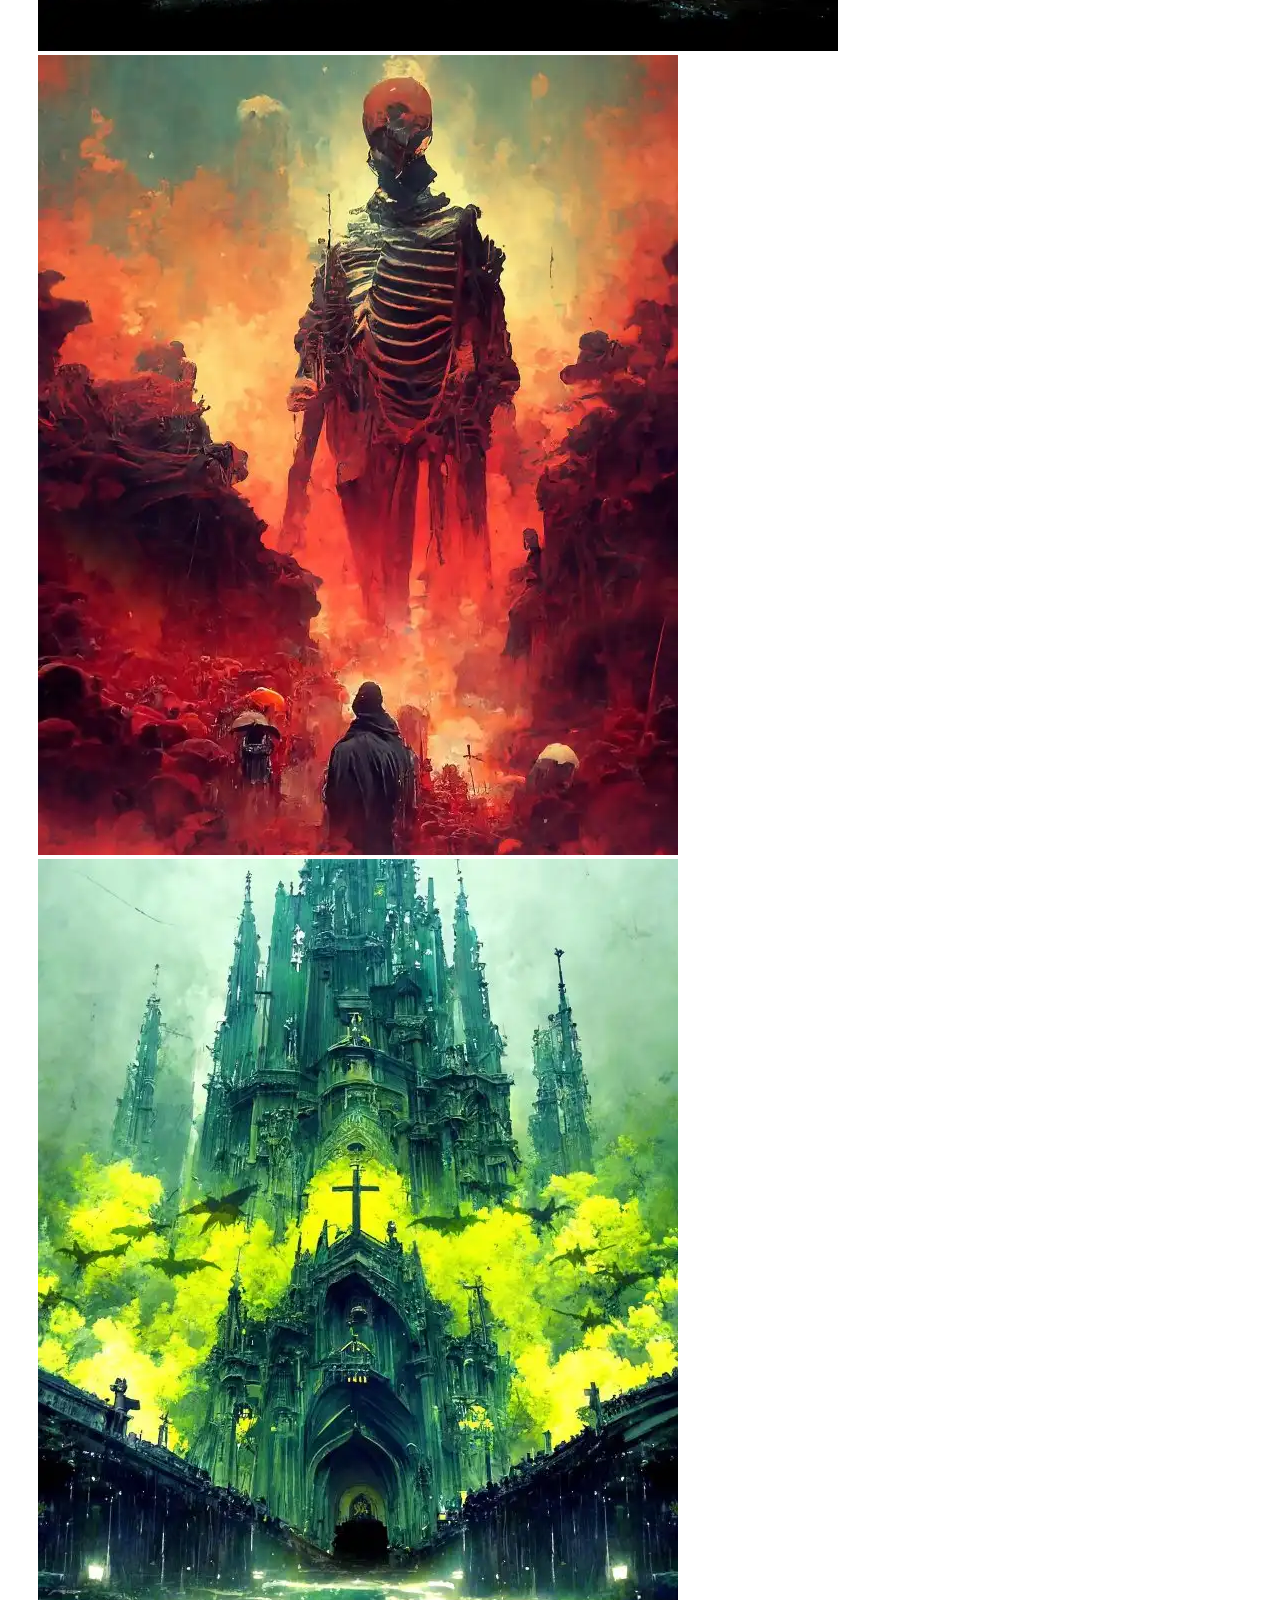
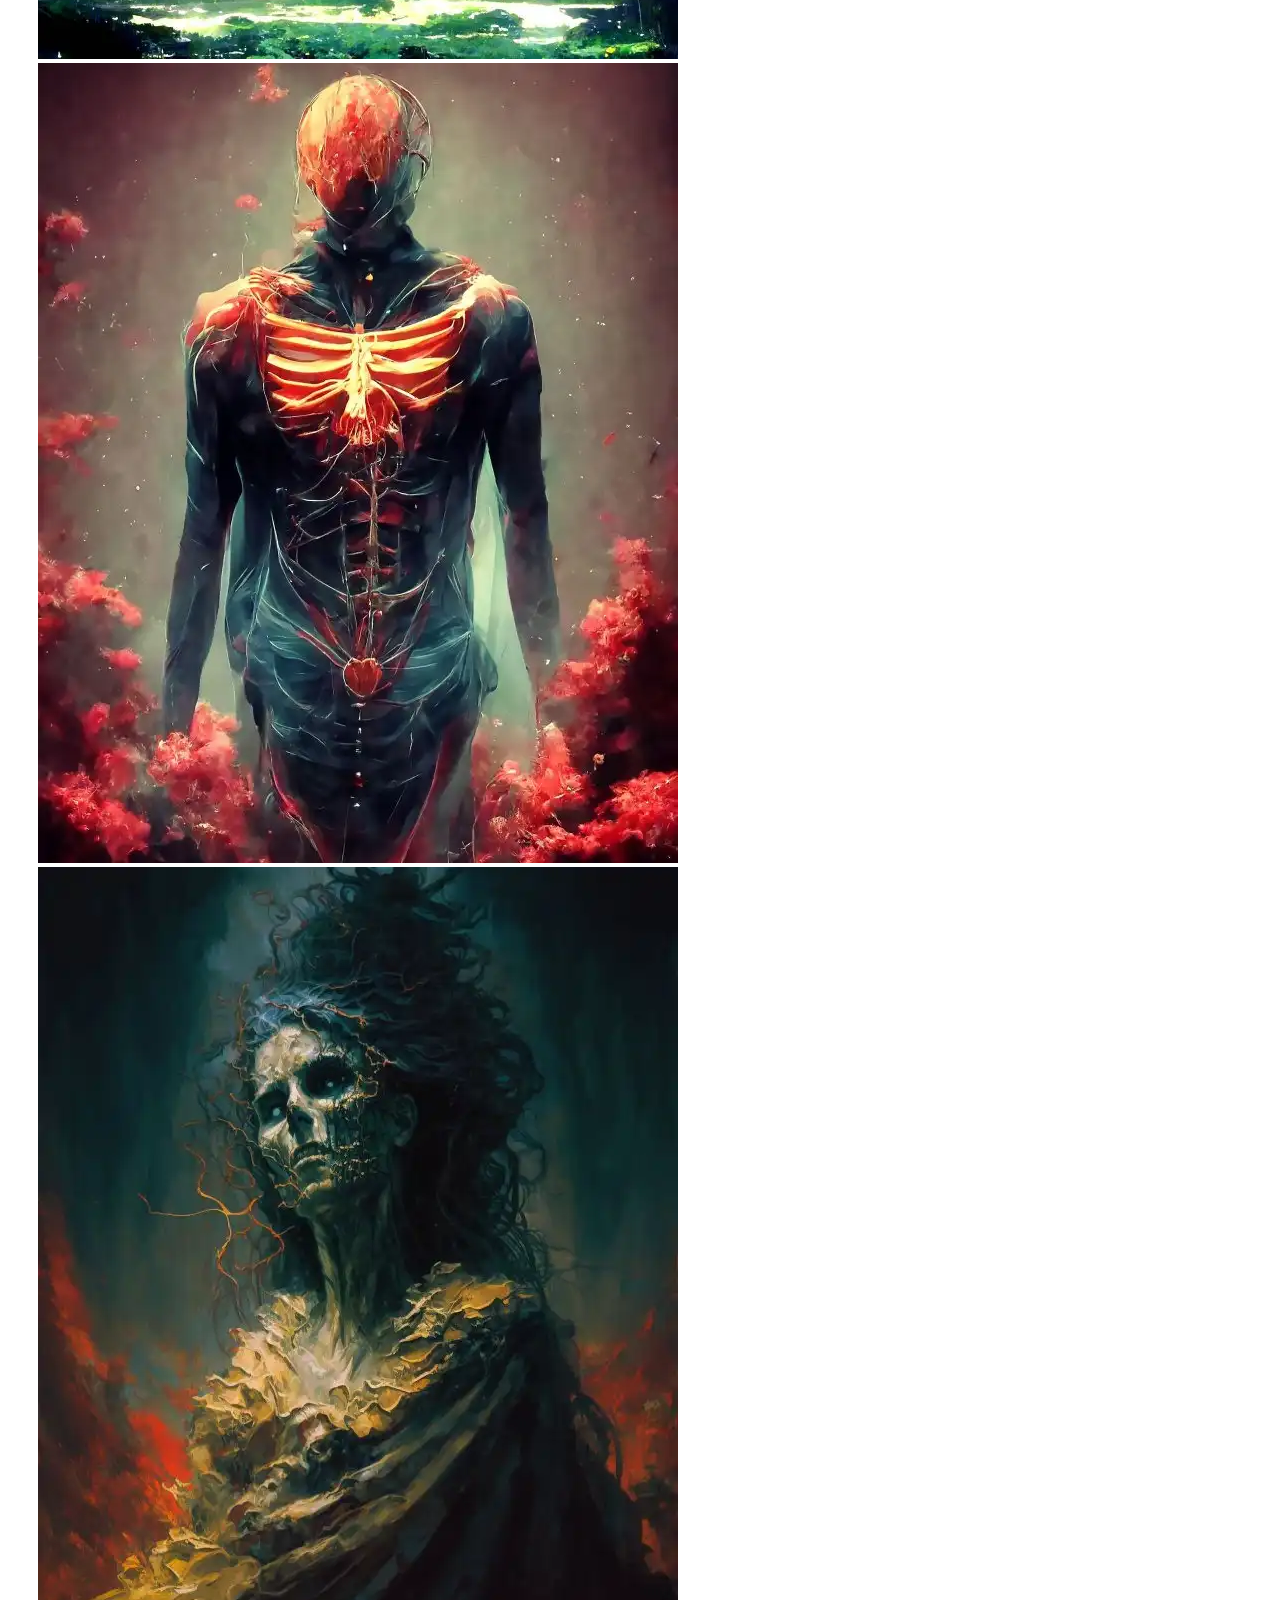
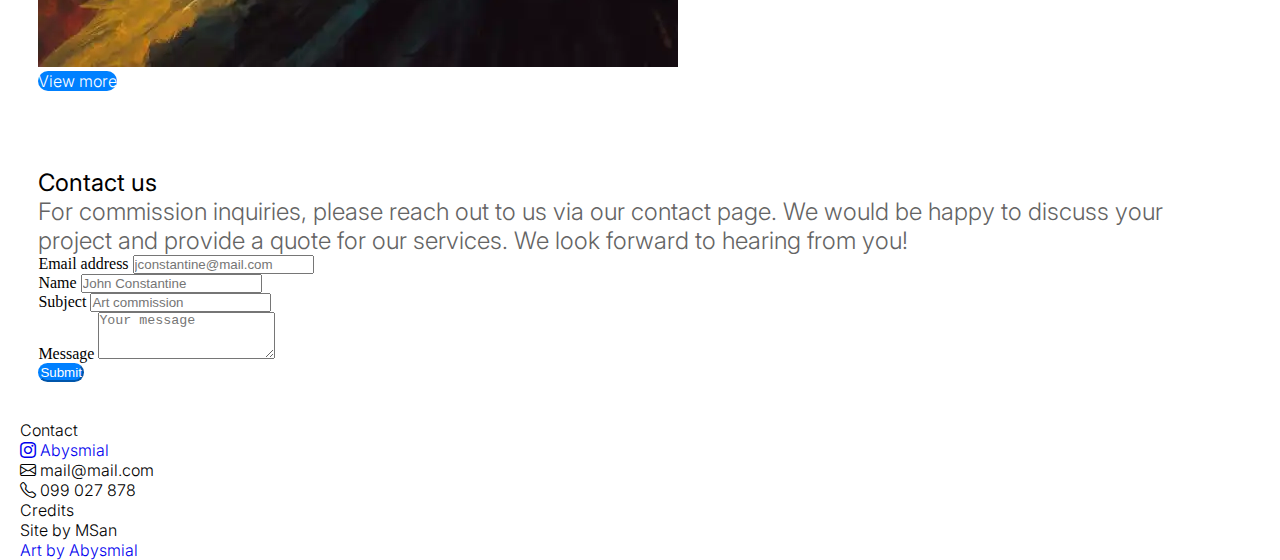
==== commit e87f93b6: "cambios chicos" ====
--- a/index.html
+++ b/index.html
@@ -85,7 +85,7 @@
                     <h1 class="c-h1">ABYSMIAL</h1>
                     <h2 class="display-5 c-h2">Dark thematic AI art</h2>
                     <a class="c-link mt-2 btn btn-primary btn-lg" href="#contact" role="button">
-                        <h3 class="display-5 c-h3">Contact us</h3>
+                        <p class="display-5 c-h3">Contact us</p>
                     </a>
                 </div>
             </div>
@@ -115,18 +115,17 @@
             </div>
         </main>
     </section>
-
     <section class="container mt-2 mb-3" id="news">
         <div class="row">
             <div class="col-12">
                 <h3 class="display-1 fw-normal pb-2">News</h3>
             </div>
         </div>
-        <!--container-fluid hace que ocupe el 100 de la pantalla-->
+
         <div class="row text-end">
             <div class="col-12 col-md-6 col-lg-4 mb-2">
                 <div class="card border-0">
-                    <a class="c-img-link" href="./pages/theCrow.html"> <!--con esto hago un link desde una img-->
+                    <a class="c-img-link" href="./pages/theCrow.html">
                         <img src="./media/img/collections/crow/crow_1.webp" class="card-img c-image" alt="the crow">
                     </a>
                     <div class="card-body">
@@ -159,7 +158,7 @@
                             But beneath the surface lay a sadness, a pain that she could never escape. She was a vessel
                             of contradictions.</p>
 
-                        <!--con mb-3 lo separo un poco cuando se vuelve una columna-->
+
                     </div>
                 </div>
             </div>
@@ -184,125 +183,129 @@
         </div>
     </section>
 
-    <section class="container" id="gallery">
-        <div class="row">
-            <div class="col-12 d-flex justify-content-end">
-                <h3 class="display-1 fw-normal pb-2">Gallery</h3>
-            </div>
+    <section>
+
+        <section class="container" id="gallery">
+            <div class="row">
+                <div class="col-12 d-flex justify-content-end">
+                    <h3 class="display-1 fw-normal pb-2">Gallery</h3>
+                </div>
+            </div>
+            <div class="row">
+                <!--p-2 es el padding-->
+                <div class="col-xl-3 col-md-6 col-sm-12 p-2">
+                    <img class="img-fluid" src="./media/img/single/loneliness.webp" alt="loneliness">
+                </div>
+                <div class="col-xl-3 col-md-6 col-sm-12 p-2">
+                    <img class="img-fluid" src="./media/img/single/home.webp" alt="home">
+                </div>
+                <div class=" col-xl-3 col-md-6 col-sm-12 p-2">
+                    <img class="img-fluid" src="./media/img/single/expanse.webp" alt="expanse">
+                </div>
+                <div class="col-xl-3 col-md-6 col-sm-12 p-2">
+                    <img class="img-fluid" src="./media/img/single/forgiveness.webp" alt="forgiveness">
+                </div>
+            </div>
+            <div class="row">
+                <div class="col-xl-6 col-sm-12 p-2">
+                    <img class="img-fluid" src="./media/img/single/blueIcon_2.webp" alt="blue icon">
+                </div>
+                <div class="col-xl-6 col-sm-12 p-2">
+                    <img class="img-fluid" src="./media/img/single/blueIcon_3.webp" alt="blue icon 2">
+                </div>
+            </div>
+            <div class="row">
+                <div class="col-xl-3 col-md-6 col-sm-12 p-2">
+                    <img class="img-fluid" src="./media/img/single/iconOfSin.webp" alt="icon of sin">
+                </div>
+                <div class="col-xl-3 col-md-6 col-sm-12 p-2">
+                    <img class="img-fluid" src="./media/img/single/theCastle.webp" alt="the castle">
+                </div>
+                <div class="col-xl-3 col-md-6 col-sm-12 p-2">
+                    <img class="img-fluid" src="./media/img/single/vulnerability.webp" alt="vulnerability">
+                </div>
+                <div class="col-xl-3 col-md-6 col-sm-12 p-2">
+                    <img class="img-fluid" src="./media/img/single/decayingMemory.webp" alt="decaying memory">
+                </div>
+            </div>
+            <div class="d-grid col-4 mx-auto py-5">
+                <!--mx-auto lo centra horizontalmente, con col le digo cuanto ocupa-->
+                <a class="c-link mt-2 btn btn-primary btn-lg" href="./pages/gallery.html" role="button">View more</a>
+            </div>
+        </section>
+
+        <section class="container" id="contact">
+            <div class="row">
+                <div class="col-xl-6 col-sm-12 p-5">
+                    <h2 class="card-title display-1 fw-normal mb-5 py-2">Contact us</h2>
+                    <!--fs es font size cuanto más grande menor tamaño - idem a h1 h2 lead le da un estilo -->
+                    <p class="card-text p-middle">For commission inquiries, please reach out to us via our contact page.
+                        We
+                        would be happy to discuss your project and
+                        provide a quote for our services.
+                        We look forward to hearing from you!
+                    </p>
+                </div>
+                <div class="col-xl-6 col-sm-12 p-5">
+                    <form>
+                        <div class="mb-3">
+                            <label for="inputMail" class="form-label">Email address</label>
+                            <input type="email" class="form-control" id="inputMail" placeholder="jconstantine@mail.com">
+                        </div>
+                        <div class="mb-3">
+                            <label for="inputName" class="form-label">Name</label>
+                            <input type="text" class="form-control" id="inputName" placeholder="John Constantine">
+                        </div>
+                        <div class="mb-3">
+                            <label for="inputSubject" class="form-label">Subject</label>
+                            <input type="text" class="form-control" id="inputSubject" placeholder="Art commission">
+                        </div>
+                        <div class="mb-3">
+                            <label for="inputMessage" class="form-label">Message</label>
+                            <textarea class="form-control" id="inputMessage" rows="3"
+                                placeholder="Your message"></textarea>
+                        </div>
+                        <div class="d-grid col-4 mx-auto">
+                            <!--mx-auto lo centra horizontalmente, con col le digo cuanto ocupa-->
+                            <button type="submit" class="mt-2 btn btn-lg c-button">Submit</button>
+                        </div>
+                    </form>
+                </div>
+            </div>
+        </section>
+        <footer class="container-fluid justify-content-center d-flex bg-black text-white p-5">
+            <div class="row mx-auto">
+
+                <div class="col-xl-6 c-footer-space align-self-center">
+                    <!--fw es font weight-->
+                    <p class="fw-bold">Contact</p>
+                    <!--text-center alinea al centro el icono | py es padding eje y-->
+                    <a class="text-white" href="https://www.instagram.com/abysmial/">
+                        <p><i class="bi bi-instagram text-center"></i> Abysmial</p>
+                    </a>
+                    <p><i class="bi bi-envelope text-center"></i> mail@mail.com</p>
+                    <p><i class="bi bi-telephone text-center"></i> 099 027 878</p>
+                </div>
+                <div class="col-xl-6 c-footer-space">
+                    <p class="fw-bold">Credits</p>
+                    <p>Site by MSan</p>
+                    <a class="text-white" href="https://www.instagram.com/abysmial/">
+                        <p>Art by Abysmial</p>
+                    </a>
+                </div>
+            </div>
+        </footer>
+
+        <div class="c-scroll-top">
+            <a class=" c-scroll-top__link c-scroll-top-icon" href="#home">
+                <i class="fs-2 bi bi-arrow-up-circle-fill"></i>
+            </a>
         </div>
-        <div class="row">
-            <!--p-2 es el padding-->
-            <div class="col-xl-3 col-md-6 col-sm-12 p-2">
-                <img class="img-fluid" src="./media/img/single/loneliness.webp" alt="loneliness">
-            </div>
-            <div class="col-xl-3 col-md-6 col-sm-12 p-2">
-                <img class="img-fluid" src="./media/img/single/home.webp" alt="home">
-            </div>
-            <div class=" col-xl-3 col-md-6 col-sm-12 p-2">
-                <img class="img-fluid" src="./media/img/single/expanse.webp" alt="expanse">
-            </div>
-            <div class="col-xl-3 col-md-6 col-sm-12 p-2">
-                <img class="img-fluid" src="./media/img/single/forgiveness.webp" alt="forgiveness">
-            </div>
-        </div>
-        <div class="row">
-            <div class="col-xl-6 col-sm-12 p-2">
-                <img class="img-fluid" src="./media/img/single/blueIcon_2.webp" alt="blue icon">
-            </div>
-            <div class="col-xl-6 col-sm-12 p-2">
-                <img class="img-fluid" src="./media/img/single/blueIcon_3.webp" alt="blue icon 2">
-            </div>
-        </div>
-        <div class="row">
-            <div class="col-xl-3 col-md-6 col-sm-12 p-2">
-                <img class="img-fluid" src="./media/img/single/iconOfSin.webp" alt="icon of sin">
-            </div>
-            <div class="col-xl-3 col-md-6 col-sm-12 p-2">
-                <img class="img-fluid" src="./media/img/single/theCastle.webp" alt="the castle">
-            </div>
-            <div class="col-xl-3 col-md-6 col-sm-12 p-2">
-                <img class="img-fluid" src="./media/img/single/vulnerability.webp" alt="vulnerability">
-            </div>
-            <div class="col-xl-3 col-md-6 col-sm-12 p-2">
-                <img class="img-fluid" src="./media/img/single/decayingMemory.webp" alt="decaying memory">
-            </div>
-        </div>
-        <div class="d-grid col-4 mx-auto py-5">
-            <!--mx-auto lo centra horizontalmente, con col le digo cuanto ocupa-->
-            <a class="c-link mt-2 btn btn-primary btn-lg" href="./pages/gallery.html" role="button">View more</a>
-        </div>
-    </section>
-
-    <section class="container" id="contact">
-        <div class="row">
-            <div class="col-xl-6 col-sm-12 p-5">
-                <h2 class="card-title display-1 fw-normal mb-5 py-2">Contact us</h2>
-                <!--fs es font size cuanto más grande menor tamaño - idem a h1 h2 lead le da un estilo -->
-                <p class="card-text p-middle">For commission inquiries, please reach out to us via our contact page. We
-                    would be happy to discuss your project and
-                    provide a quote for our services.
-                    We look forward to hearing from you!
-                </p>
-            </div>
-            <div class="col-xl-6 col-sm-12 p-5">
-                <form>
-                    <div class="mb-3">
-                        <label for="inputMail" class="form-label">Email address</label>
-                        <input type="email" class="form-control" id="inputMail" placeholder="jconstantine@mail.com">
-                    </div>
-                    <div class="mb-3">
-                        <label for="inputName" class="form-label">Name</label>
-                        <input type="text" class="form-control" id="inputName" placeholder="John Constantine">
-                    </div>
-                    <div class="mb-3">
-                        <label for="inputSubject" class="form-label">Subject</label>
-                        <input type="text" class="form-control" id="inputSubject" placeholder="Art commission">
-                    </div>
-                    <div class="mb-3">
-                        <label for="inputMessage" class="form-label">Message</label>
-                        <textarea class="form-control" id="inputMessage" rows="3" placeholder="Your message"></textarea>
-                    </div>
-                    <div class="d-grid col-4 mx-auto">
-                        <!--mx-auto lo centra horizontalmente, con col le digo cuanto ocupa-->
-                        <button type="submit" class="mt-2 btn btn-primary btn-lg c-button">Submit</button>
-                    </div>
-                </form>
-            </div>
-        </div>
-    </section>
-    <footer class="container-fluid justify-content-center d-flex bg-black text-white p-5">
-        <div class="row mx-auto">
-
-            <div class="col-xl-6 c-footer-space align-self-center">
-                <!--fw es font weight-->
-                <p class="fw-bold">Contact</p>
-                <!--text-center alinea al centro el icono | py es padding eje y-->
-                <a class="text-white" href="https://www.instagram.com/abysmial/">
-                    <p><i class="bi bi-instagram text-center"></i> Abysmial</p>
-                </a>
-                <p><i class="bi bi-envelope text-center"></i> mail@mail.com</p>
-                <p><i class="bi bi-telephone text-center"></i> 099 027 878</p>
-            </div>
-            <div class="col-xl-6 c-footer-space">
-                <p class="fw-bold">Credits</p>
-                <p>Site by MSan</p>
-                <a class="text-white" href="https://www.instagram.com/abysmial/">
-                    <p>Art by Abysmial</p>
-                </a>
-            </div>
-        </div>
-    </footer>
-
-    <div class="c-scroll-top">
-        <a class=" c-scroll-top__link c-scroll-top-icon" href="#home">
-            <i class="fs-2 bi bi-arrow-up-circle-fill"></i>
-        </a>
-    </div>
-
-    <!--importo script de boostrap-->
-    <script src="https://cdn.jsdelivr.net/npm/bootstrap@5.3.0-alpha3/dist/js/bootstrap.bundle.min.js"
-        integrity="sha384-ENjdO4Dr2bkBIFxQpeoTz1HIcje39Wm4jDKdf19U8gI4ddQ3GYNS7NTKfAdVQSZe"
-        crossorigin="anonymous"></script>
+
+        <!--importo script de boostrap-->
+        <script src="https://cdn.jsdelivr.net/npm/bootstrap@5.3.0-alpha3/dist/js/bootstrap.bundle.min.js"
+            integrity="sha384-ENjdO4Dr2bkBIFxQpeoTz1HIcje39Wm4jDKdf19U8gI4ddQ3GYNS7NTKfAdVQSZe"
+            crossorigin="anonymous"></script>
 </body>
 
 </html>--- a/css/styles.css
+++ b/css/styles.css
@@ -3,6 +3,7 @@
 @import url("https://fonts.googleapis.com/css2?family=Inter:wght@100;300;400;500&display=swap");
 /** FONT SIZES (c-fs-number)**/
 /** COLORES **/
+/** SHADOWS **/
 /*reset inicio*/
 * {
   margin: 0;
@@ -129,6 +130,7 @@
 .btn {
   border-radius: 50px;
   transition: 0.3s;
+  border-color: var(--def-color-primary, #0080ff);
   /*para redondear botones de boostrap*/
   background-color: var(--def-color-primary, #0080ff);
 }
@@ -140,10 +142,13 @@
 
 /*icono back to top*/
 .c-scroll-top {
+  color: var(--def-color-primary, #0080ff);
+  background-color: var(--def-color-primary, #0080ff);
   position: absolute;
   right: 3rem;
 }
 .c-scroll-top__link {
+  color: var(--def-color-primary, #0080ff);
   position: fixed; /*para que siga el scroll y quede fijo*/
   top: 94vh;
   transition: 0.3s;
@@ -154,20 +159,24 @@
 
 .c-button {
   transition: 0.3s;
+  color: white;
 }
 .c-button:active {
   background-color: var(--def-color-primary, #0080ff); /*hice clase custom para que no afectara el slider*/
+  border-color: var(--def-color-primary, #0080ff);
 }
 .c-button:hover {
   color: #0080ff;
   background-color: white;
   transform: scale(1.1, 1.1);
+  border-color: var(--def-color-primary, #0080ff);
 }
 
 .c-link:hover {
   color: #0080ff;
   background-color: white;
   transform: scale(1.1, 1.1);
+  border-color: var(--def-color-primary, #0080ff);
 }
 
 .card-text {
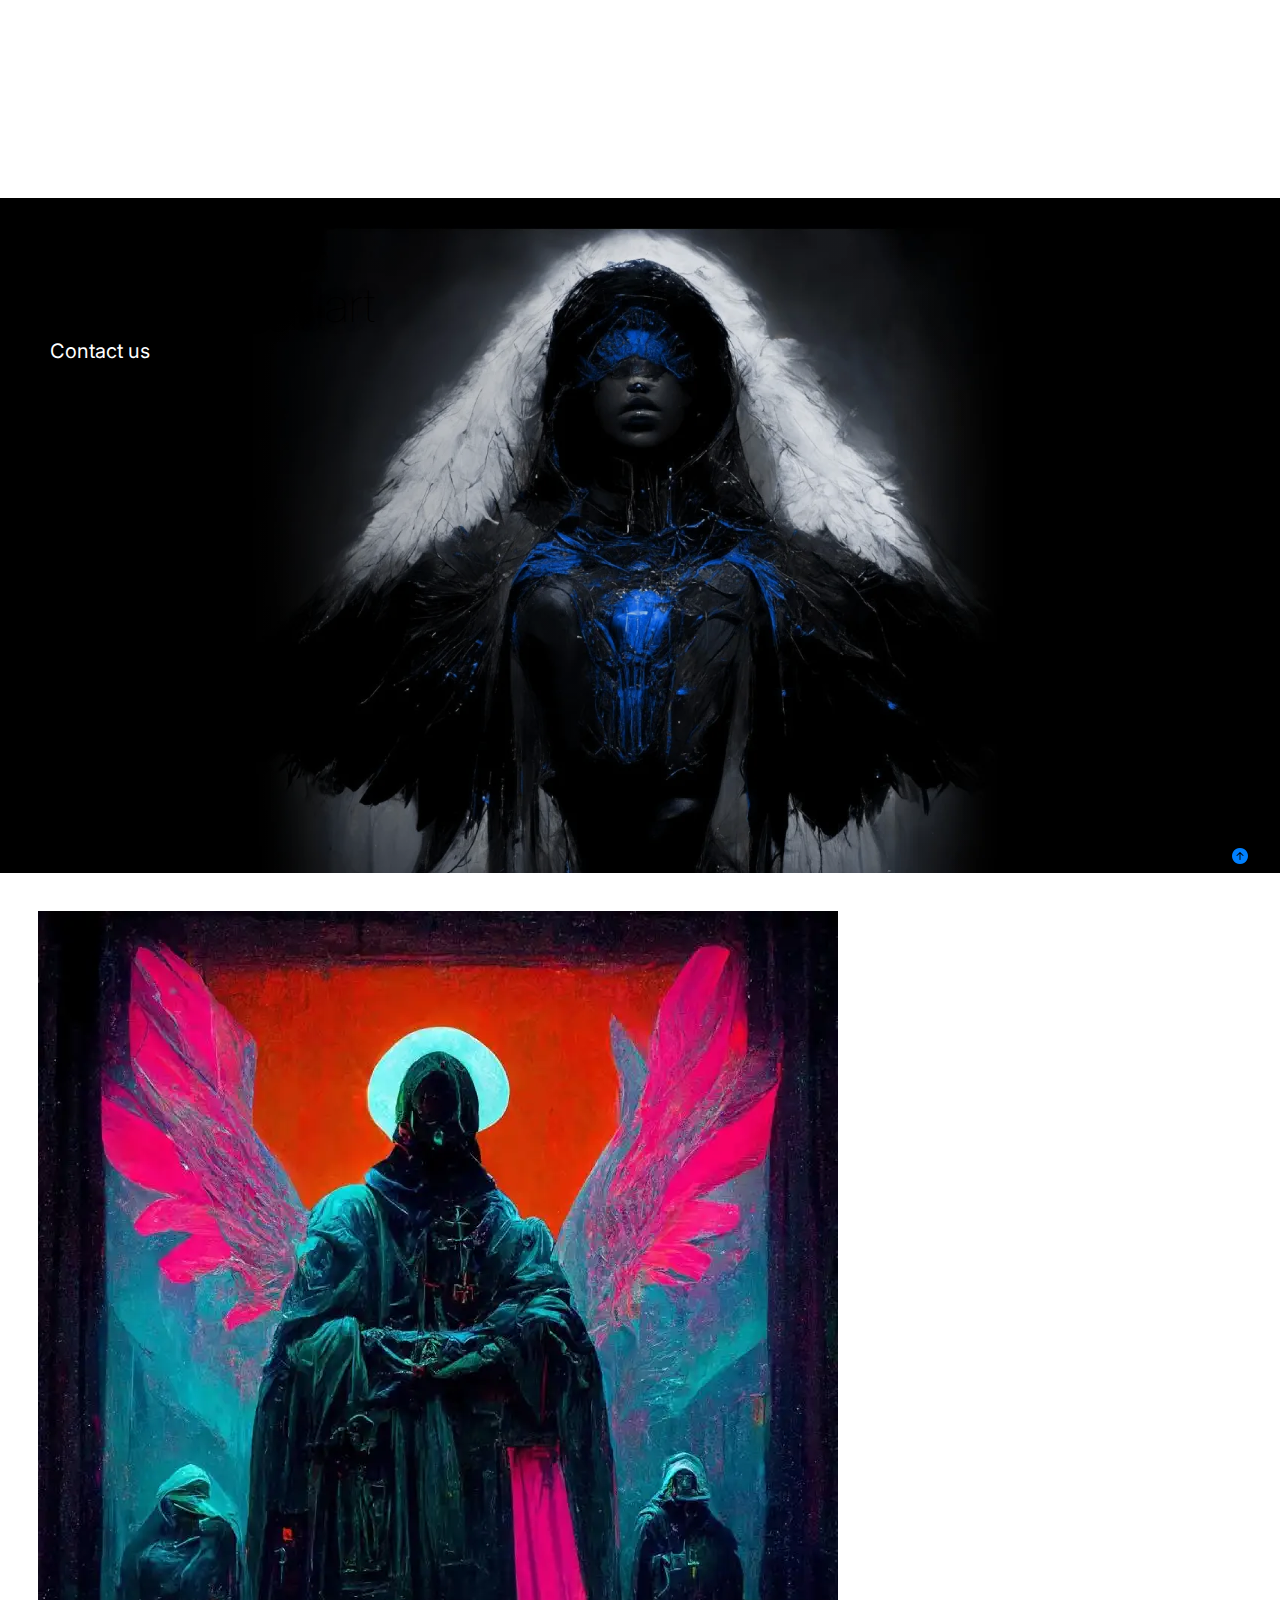
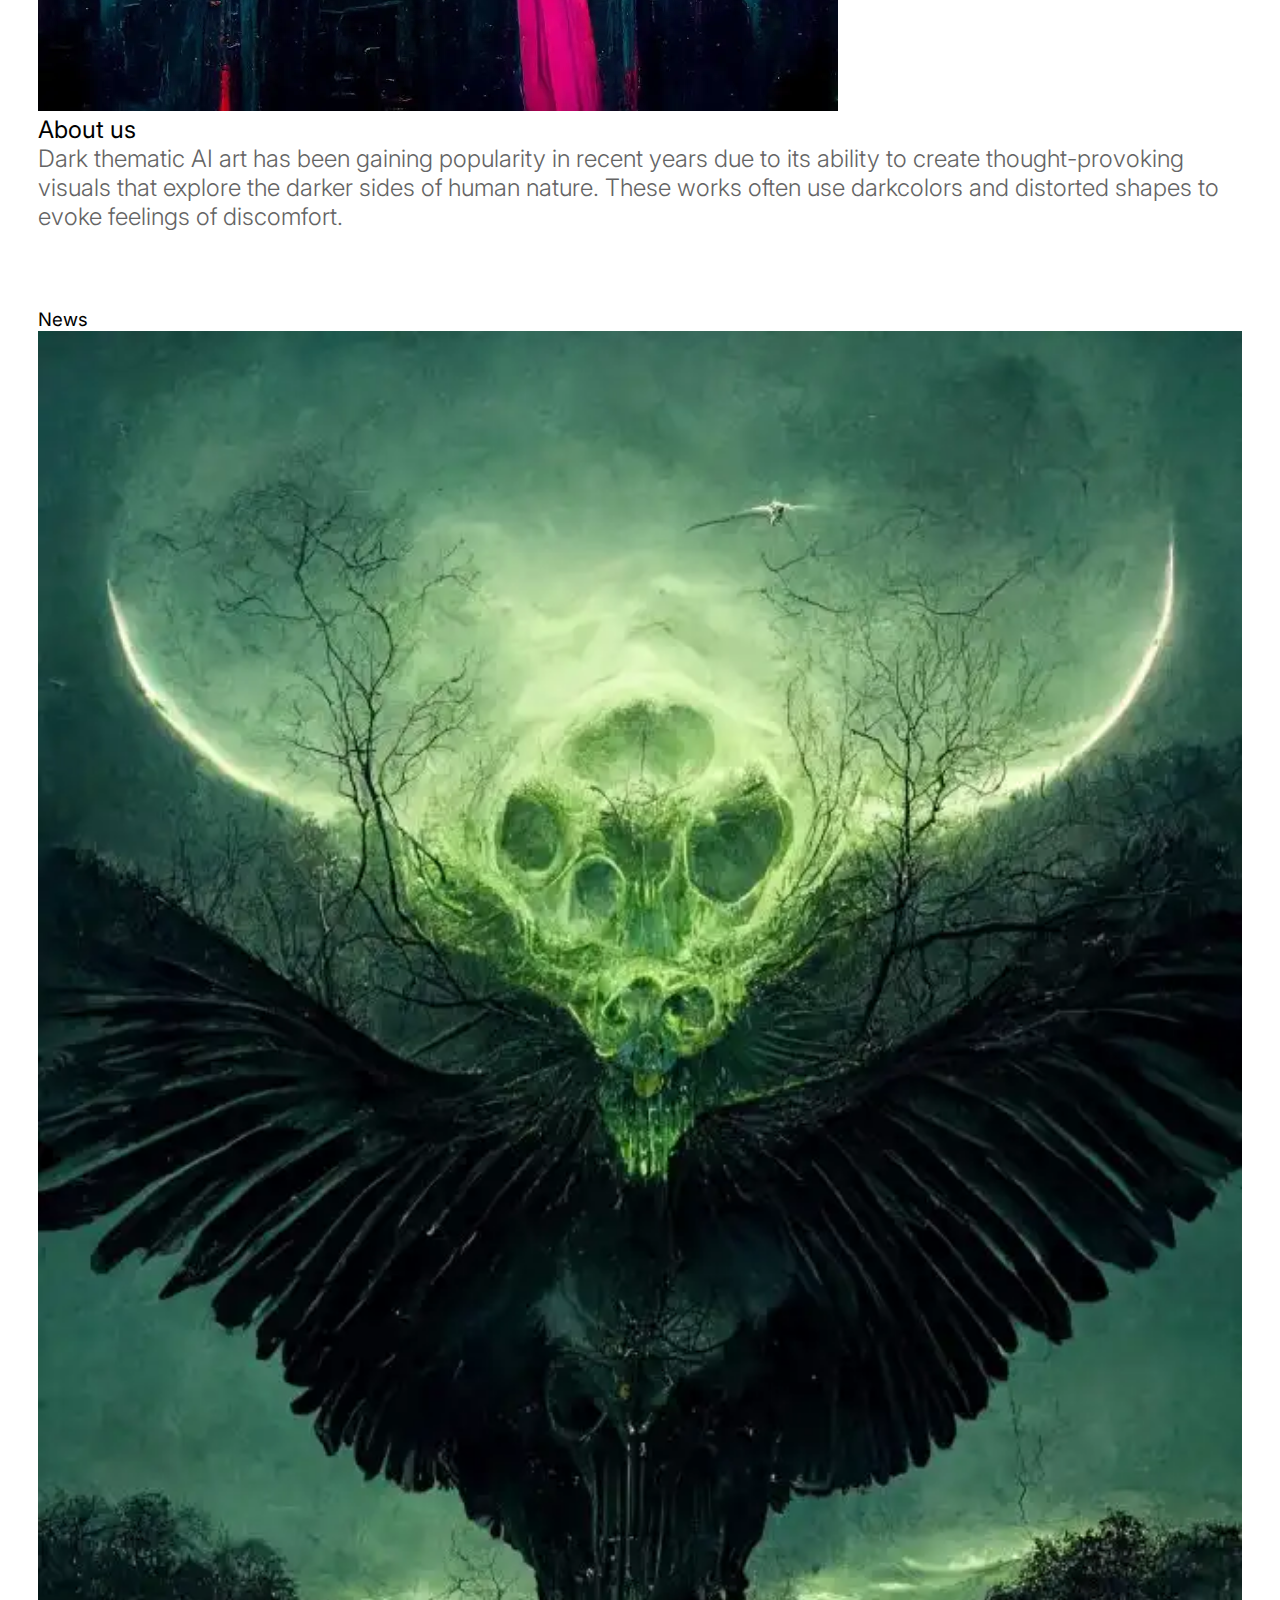
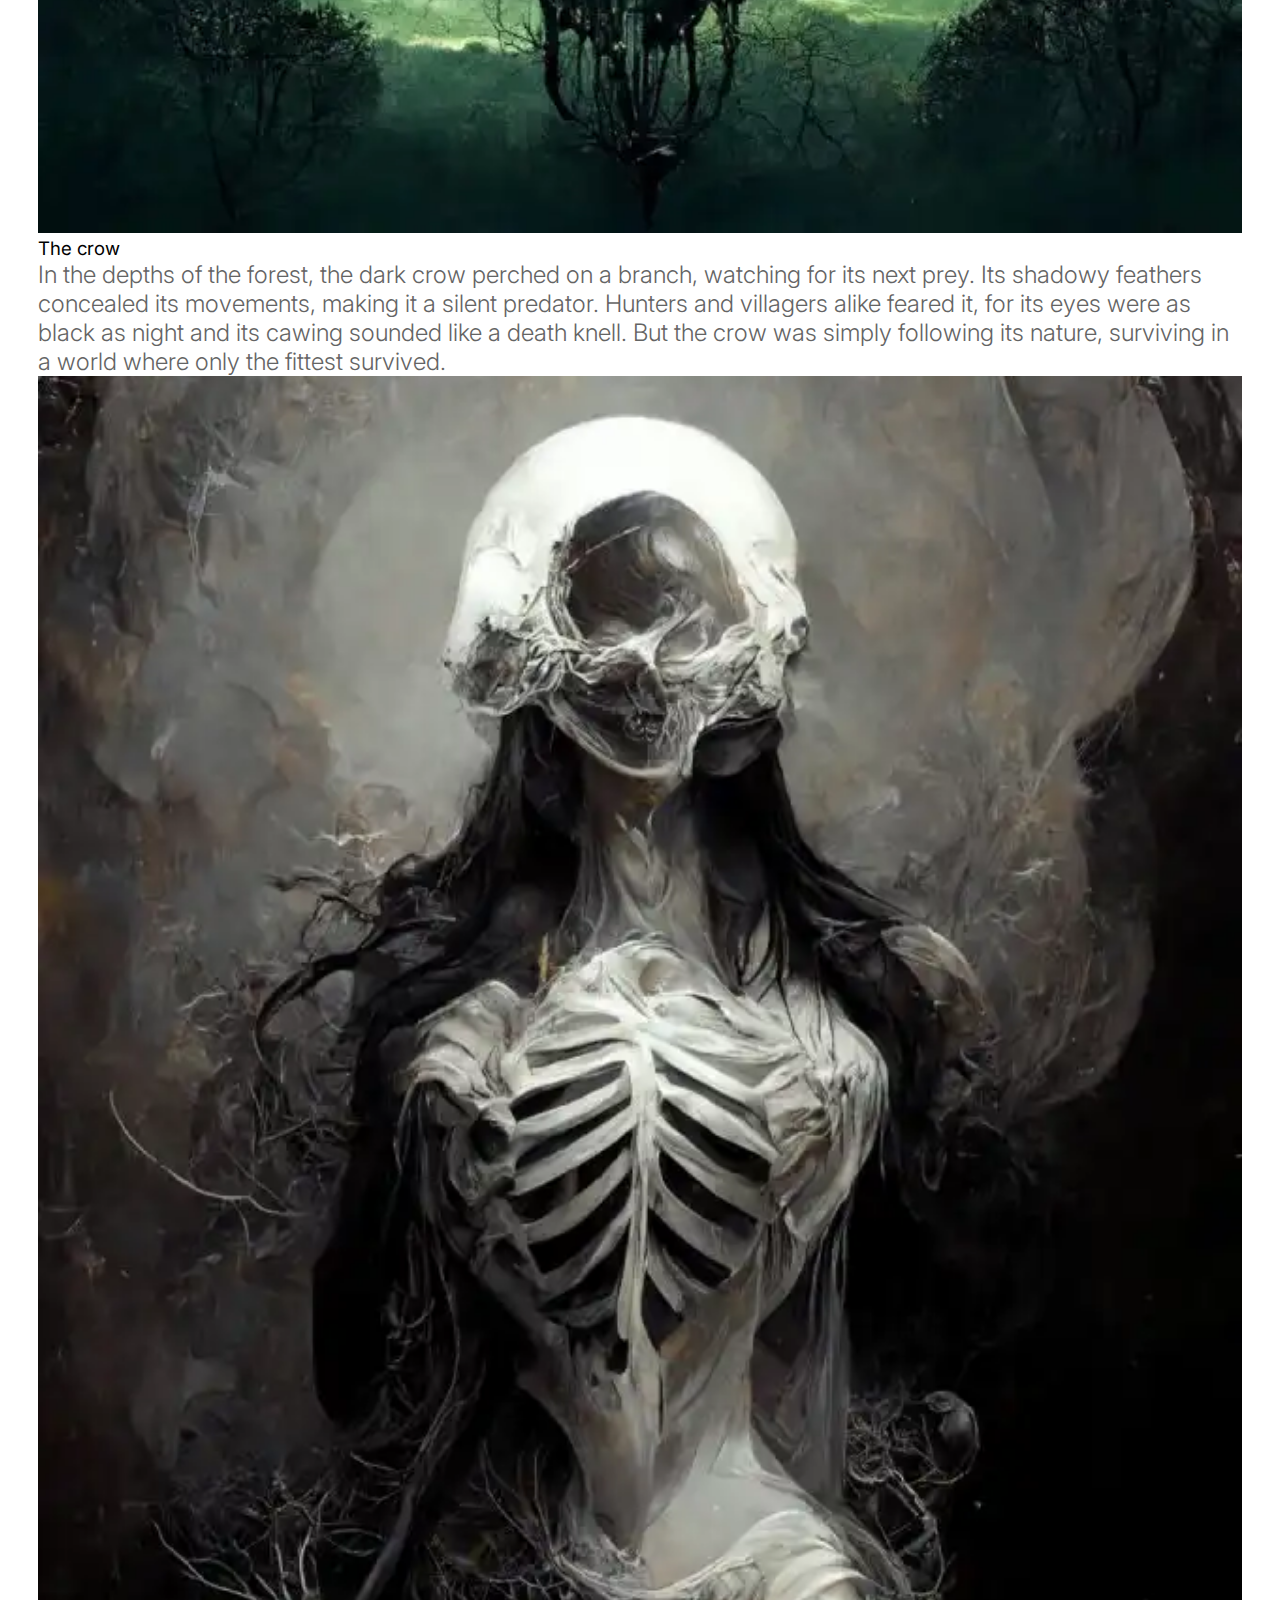
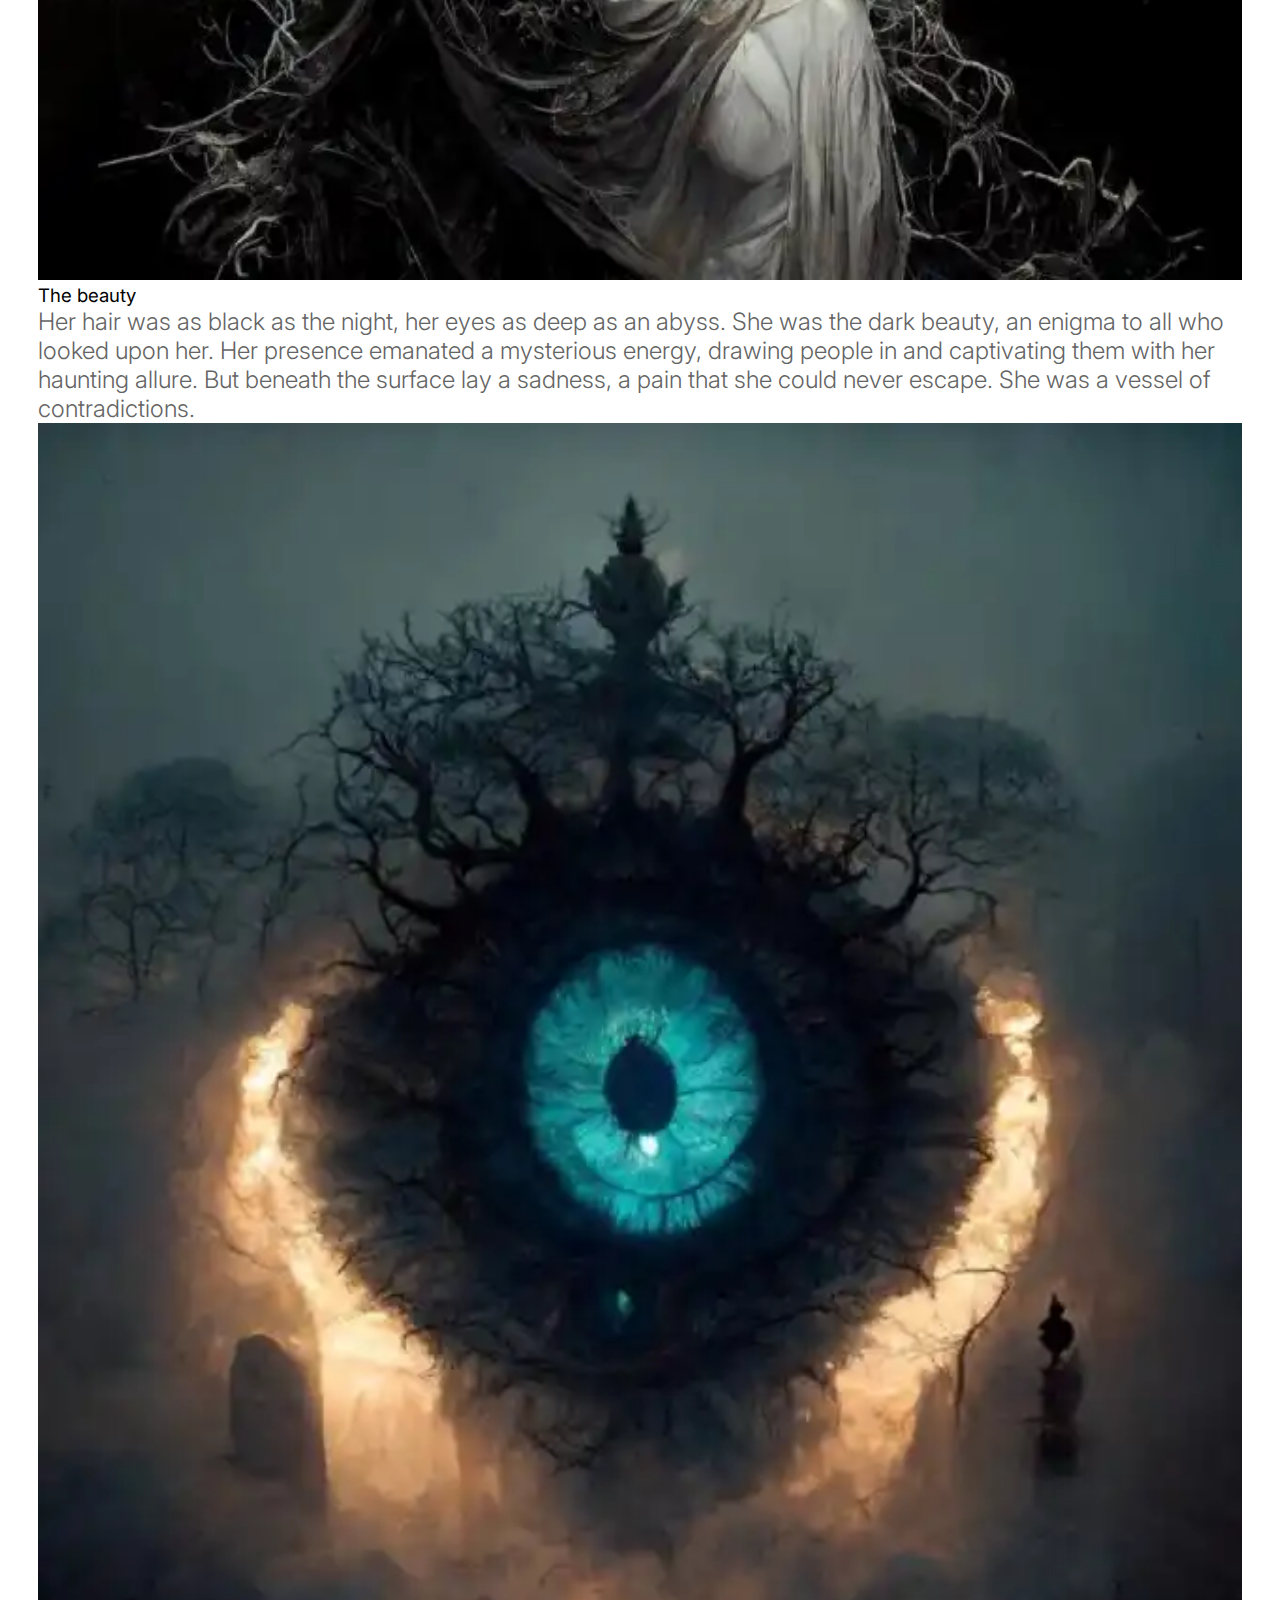
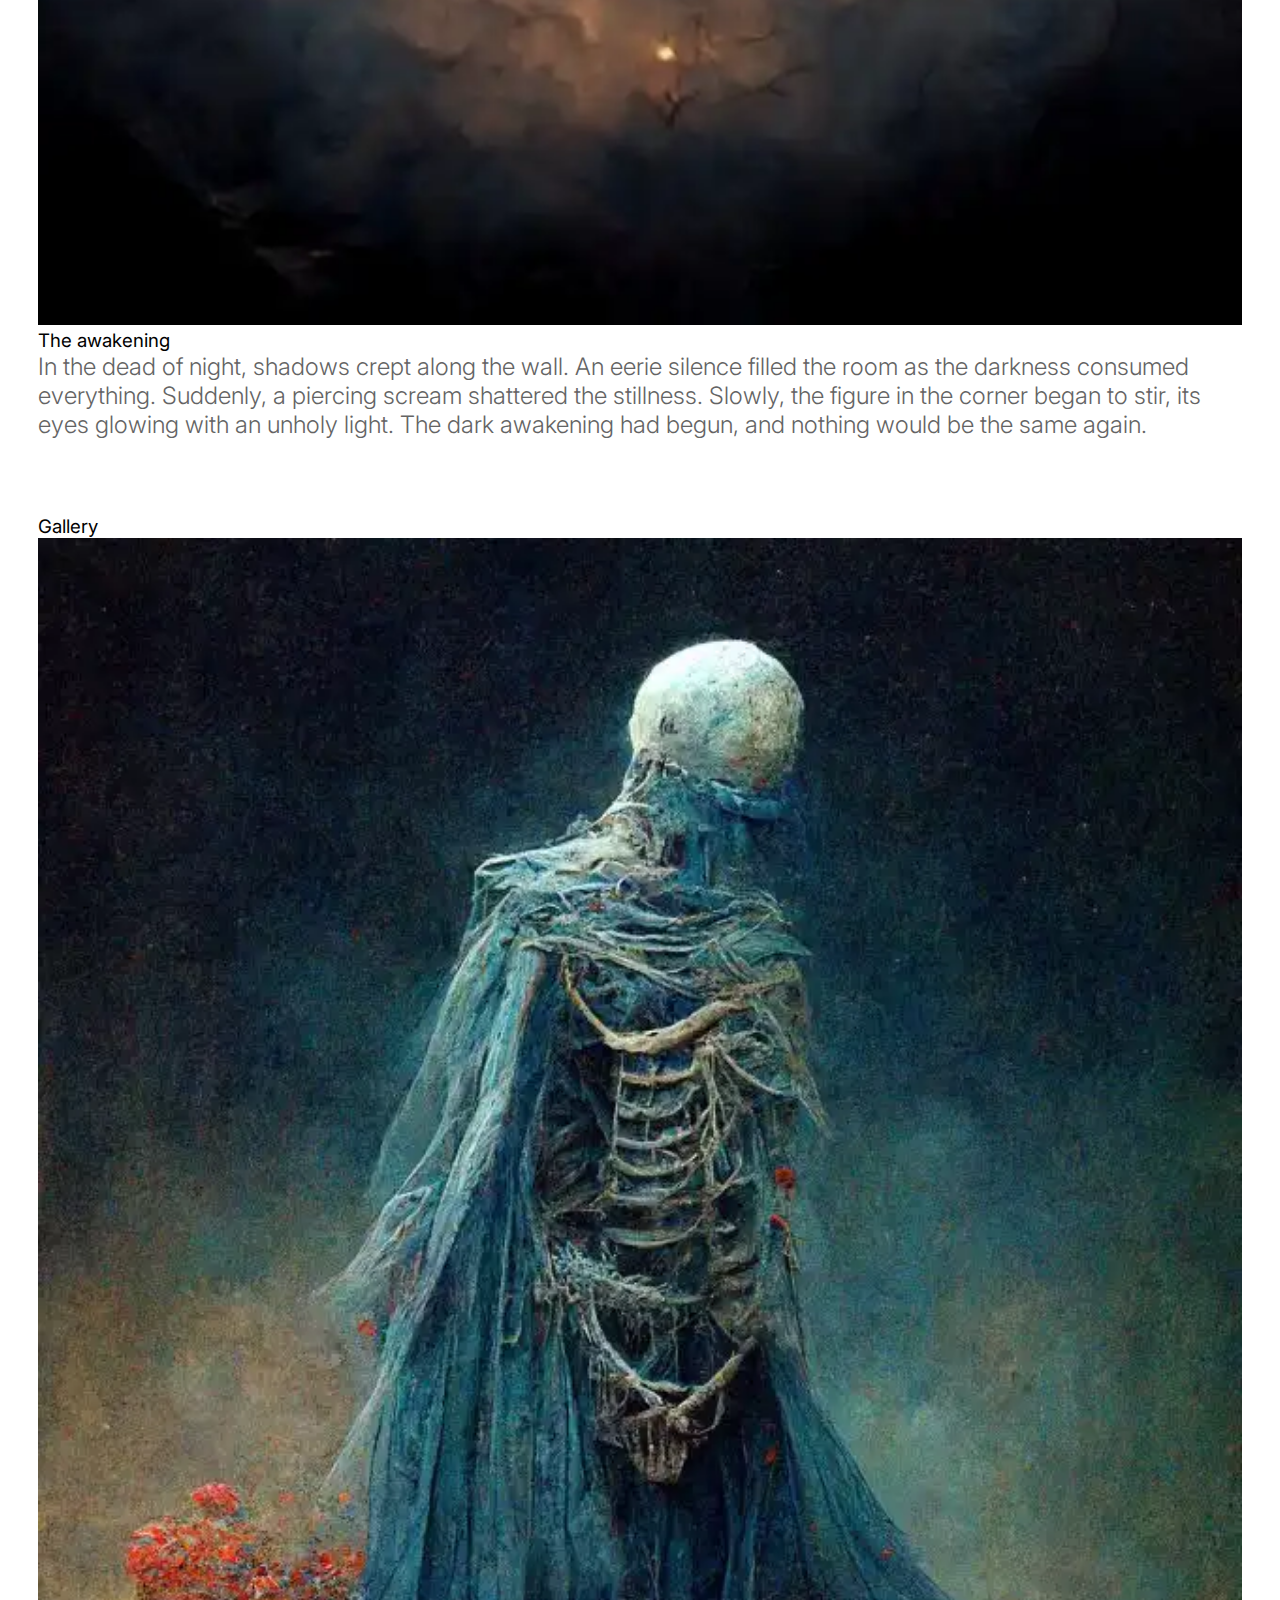
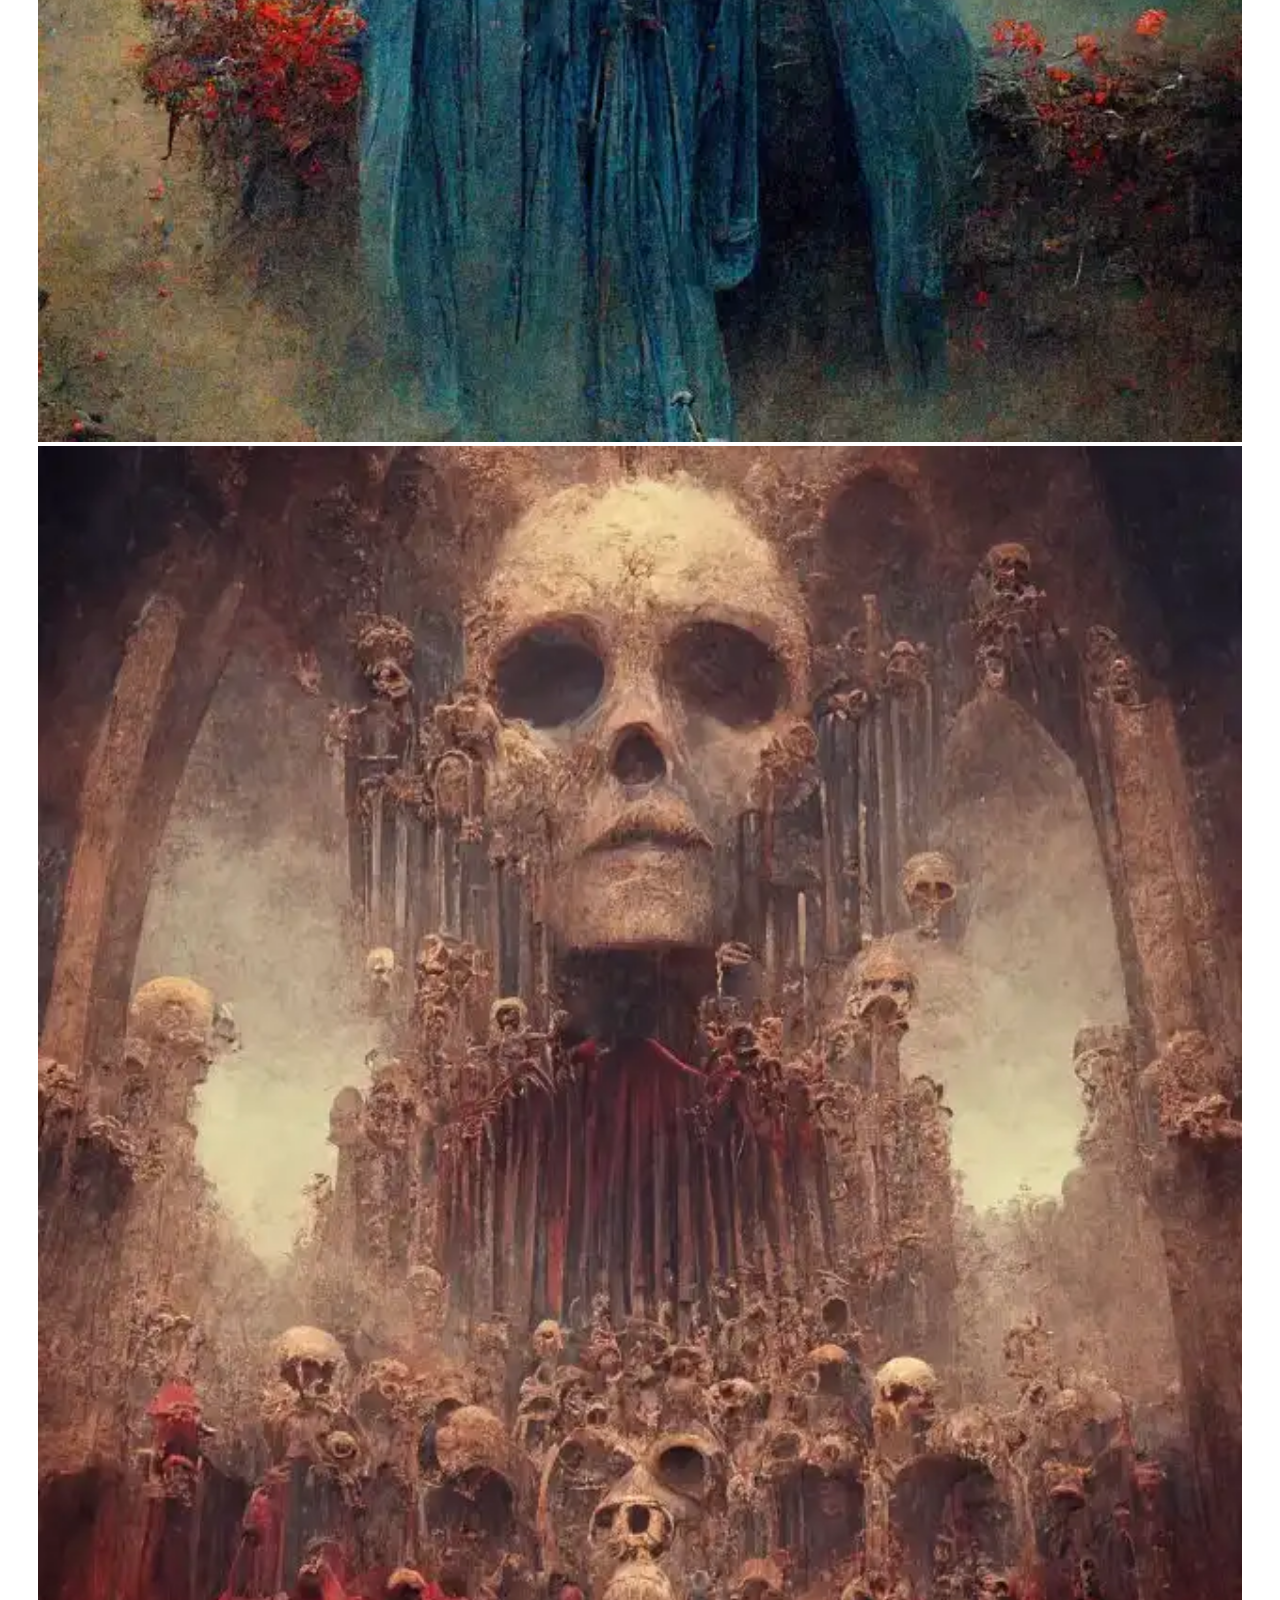
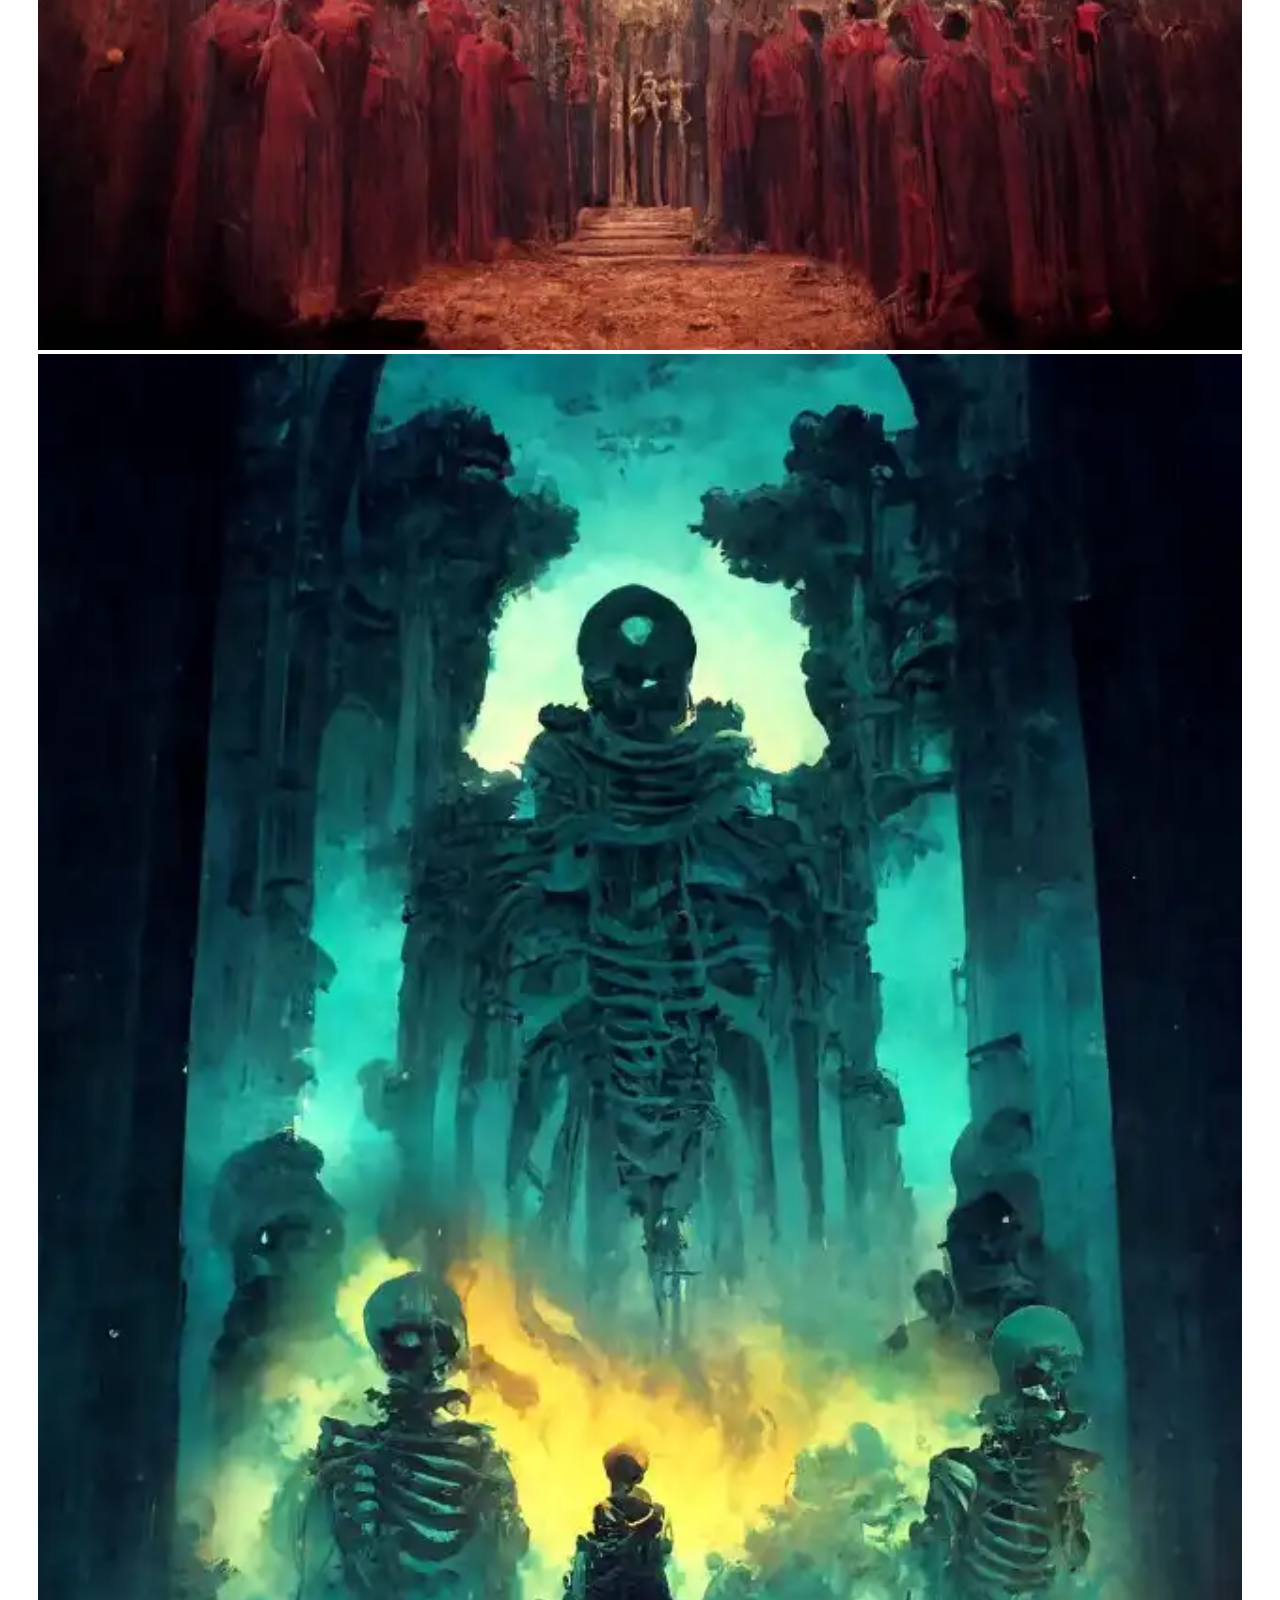
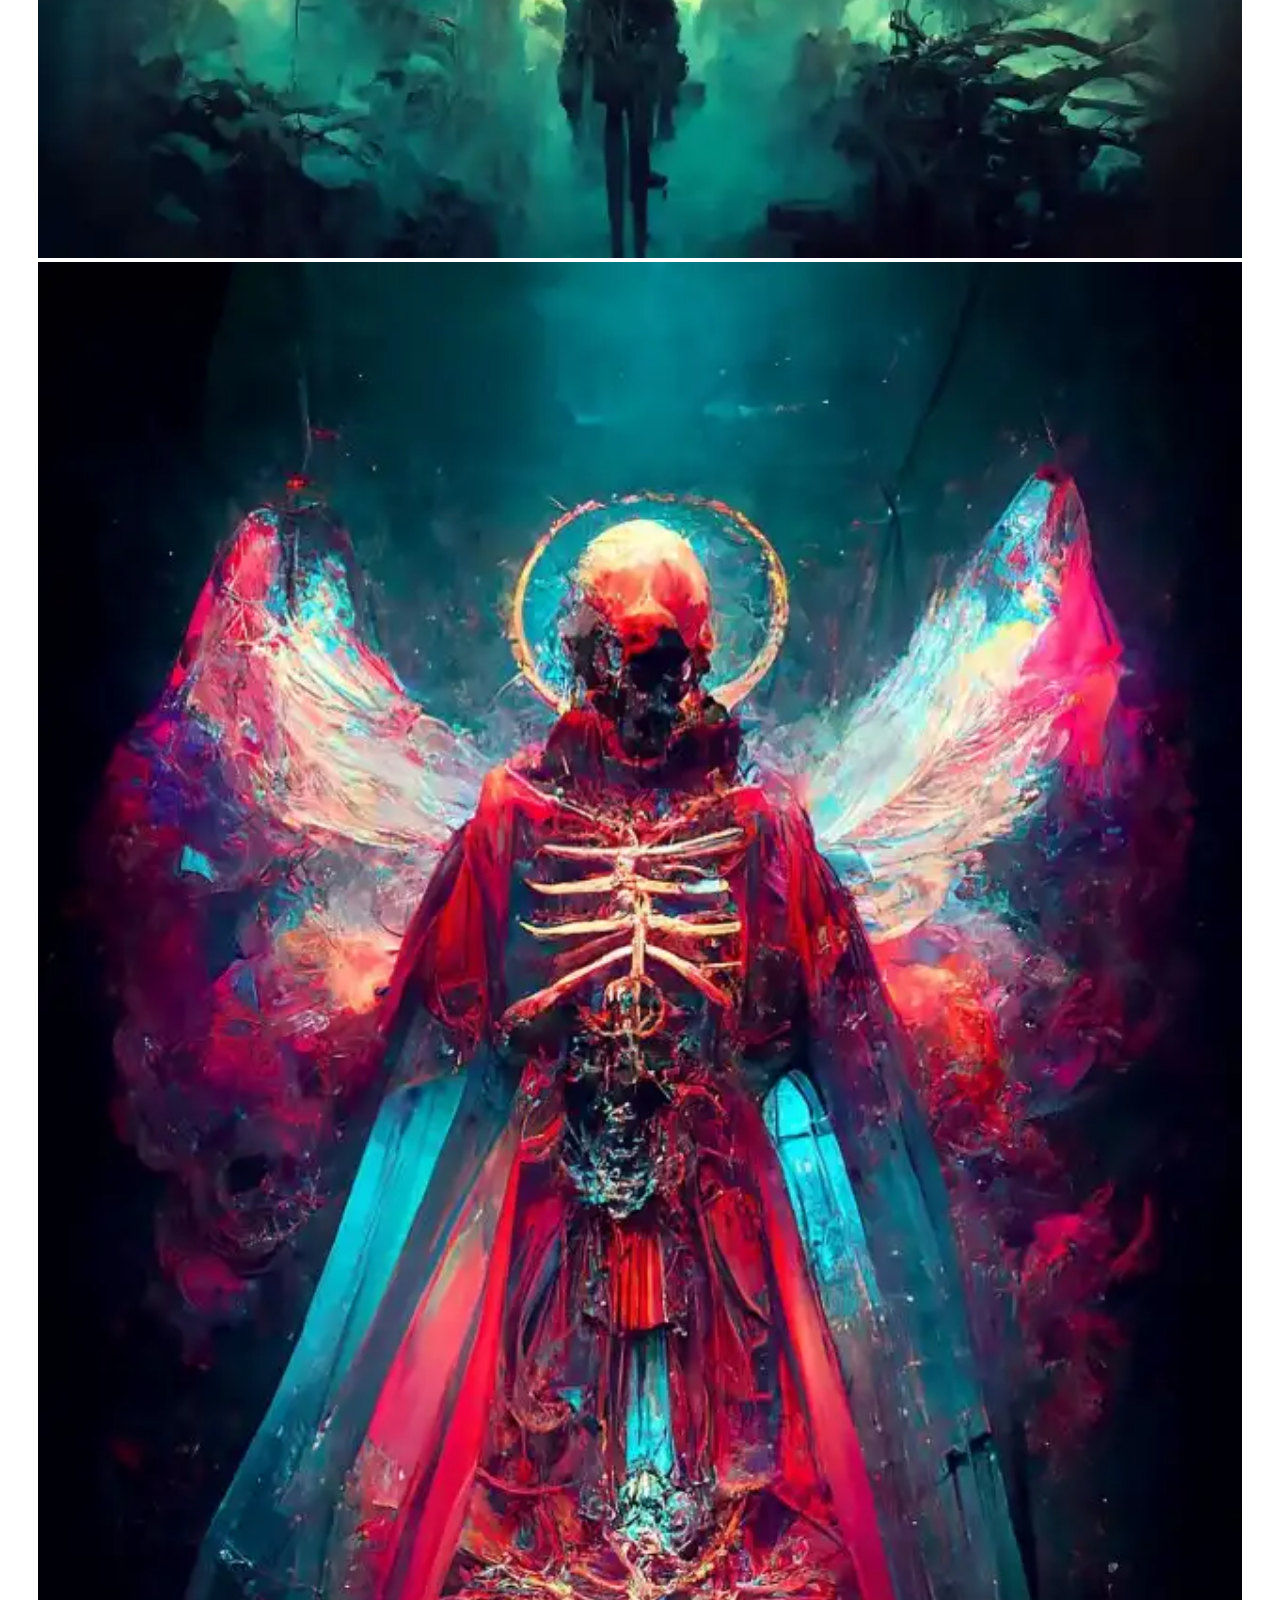
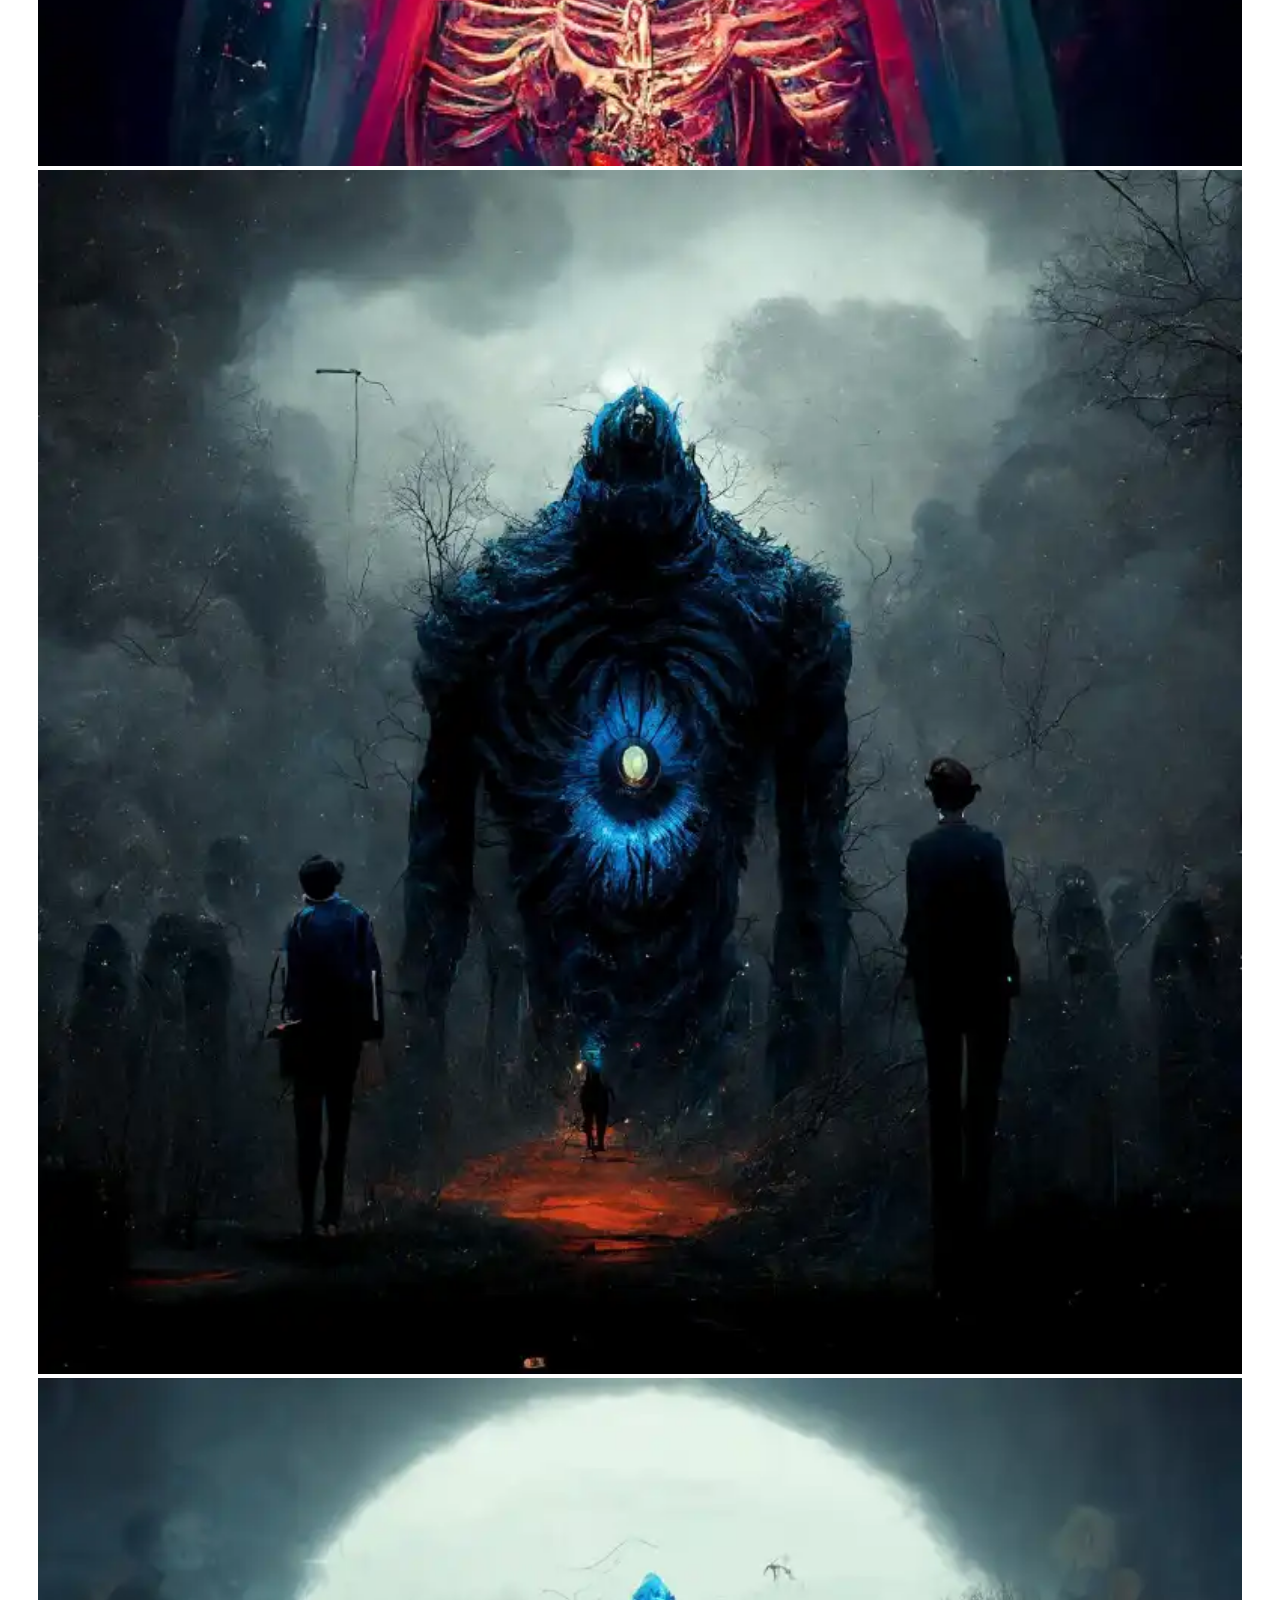
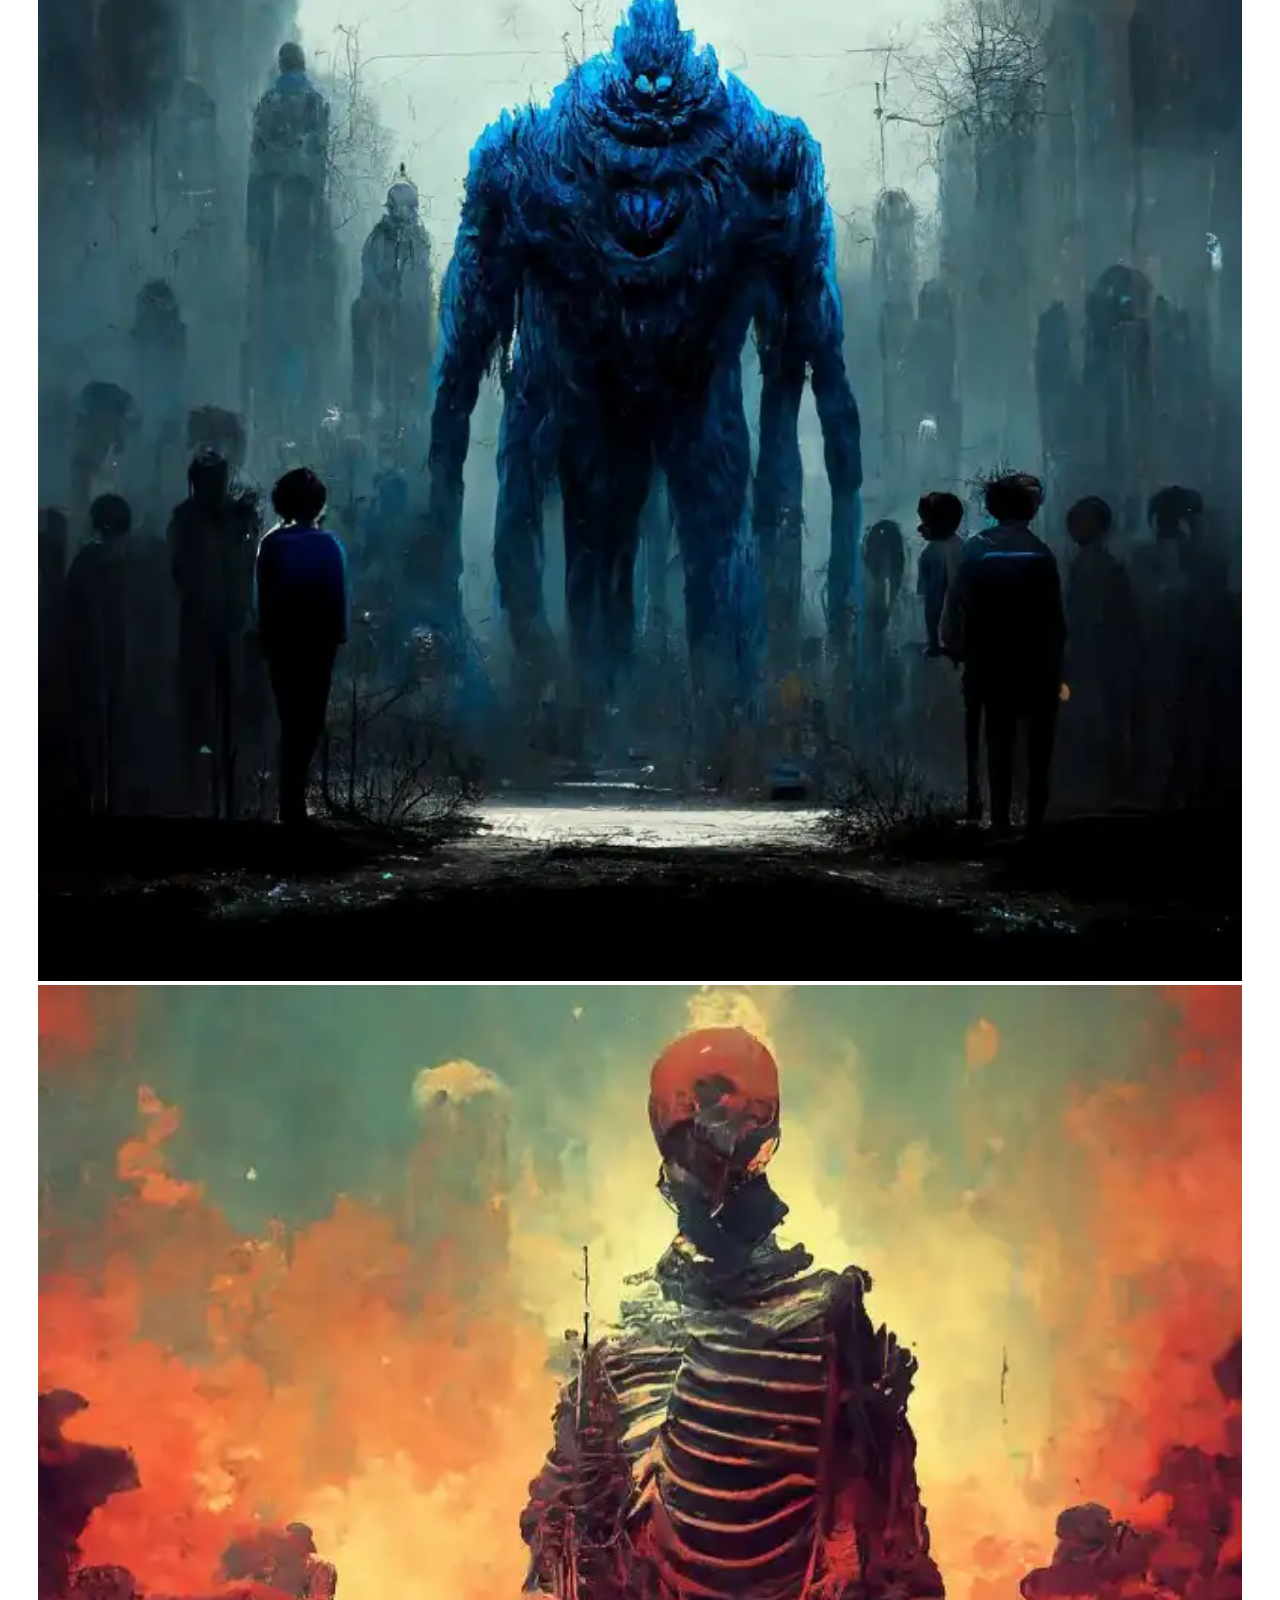
==== commit b31f7d9c: "se cambia pagina galeria a css con grid y se agregan clases especificas (antes era bootstrap)" ====
--- a/index.html
+++ b/index.html
@@ -23,73 +23,71 @@
 </head>
 
 <body>
-    <!--ver que tenga más enlaces internos y relativos que extrernos o absolutos-->
-    <section id="home">
-        <!--inicio navbar-->
-        <nav class="navbar fixed-top navbar-expand-lg bg-black" data-bs-theme="dark">
-            <button class="navbar-toggler ms-auto" type="button" data-bs-toggle="collapse"
-                data-bs-target="#navbarNavDropdown" aria-controls="navbarNavDropdown" aria-expanded="false"
-                aria-label="Toggle navigation">
-                <!--con el ms-auto dejo el hamburguer a la derecha-->
-                <span class="navbar-toggler-icon c-toggler-icon"></span>
-            </button>
-            <div class="collapse navbar-collapse justify-content-center" id="navbarNavDropdown">
-                <!-- justify-content-center centra todo, va aca para que el boton de mobile no quede centrado-->
-                <ul class="navbar-nav">
-                    <li class="nav-item px-3"> <!--px es padding derecha-->
-                        <a class="c-link nav-link" aria-current="page" href="#home">Home</a>
-                    </li>
-                    <li class="nav-item px-3">
-                        <a class="c-link nav-link" href="#about">About</a>
-                    </li>
-                    <li class="nav-item dropdown px-3">
-                        <a class="c-link nav-link dropdown-toggle" href="#" role="button" data-bs-toggle="dropdown"
-                            aria-expanded="false">
-                            News
-                        </a>
-                        <!--subitems de news-->
-                        <ul class="dropdown-menu bg-black px-3">
-                            <li>
-                                <a class="c-link dropdown-item" href="./pages/theCrow.html">The crow</a>
-                            </li>
-                            <a class="c-link dropdown-item " href="./pages/theBeauty.html">The
-                                beauty</a>
-                            <li>
-                                <a class="c-link dropdown-item" href="./pages/theAwakening.html">The
-                                    awakening</a>
-                            </li>
-                        </ul>
-                    </li>
-                    <li class="nav-item dropdown px-3">
-                        <a class="c-link nav-link dropdown-toggle" href="#" role="button" data-bs-toggle="dropdown"
-                            aria-expanded="false">
-                            Gallery
-                        </a>
-                        <!--subitem de gallery-->
-                        <ul class="dropdown-menu bg-black px-3">
-                            <li><a class="c-link dropdown-item" href="./pages/gallery.html">Full gallery</a>
-                            </li>
-                        </ul>
-                    </li>
-                    <li class="nav-item px-3">
-                        <a class="c-link nav-link" href="#contact">Contact</a>
-                    </li>
-                </ul>
-            </div>
-        </nav>
-        <!--fin navbar-->
-        <!--boton de contacto y titulo/subtitulo-->
-        <header class="d-flex flex-column justify-content-center text-white">
-            <div class="container-fluid">
-                <div class="col-lg-12 m-3 c-text-center">
-                    <h1 class="c-h1">ABYSMIAL</h1>
-                    <h2 class="display-5 c-h2">Dark thematic AI art</h2>
-                    <a class="c-link mt-2 btn btn-primary btn-lg" href="#contact" role="button">
-                        <p class="display-5 c-h3">Contact us</p>
-                    </a>
-                </div>
-            </div>
-        </header>
+    <nav class="navbar fixed-top navbar-expand-lg bg-black" data-bs-theme="dark">
+        <button class="navbar-toggler ms-auto" type="button" data-bs-toggle="collapse"
+            data-bs-target="#navbarNavDropdown" aria-controls="navbarNavDropdown" aria-expanded="false"
+            aria-label="Toggle navigation">
+            <!--con el ms-auto dejo el hamburguer a la derecha-->
+            <span class="navbar-toggler-icon c-toggler-icon"></span>
+        </button>
+        <div class="collapse navbar-collapse justify-content-center" id="navbarNavDropdown">
+            <!-- justify-content-center centra todo, va aca para que el boton de mobile no quede centrado-->
+            <ul class="navbar-nav">
+                <li class="nav-item px-3"> <!--px es padding derecha-->
+                    <a class="c-link nav-link" aria-current="page" href="#home">Home</a>
+                </li>
+                <li class="nav-item px-3">
+                    <a class="c-link nav-link" href="#about">About</a>
+                </li>
+                <li class="nav-item dropdown px-3">
+                    <a class="c-link nav-link dropdown-toggle" href="#" role="button" data-bs-toggle="dropdown"
+                        aria-expanded="false">
+                        News
+                    </a>
+                    <!--subitems de news-->
+                    <ul class="dropdown-menu bg-black px-3">
+                        <li>
+                            <a class="c-link dropdown-item" href="./pages/theCrow.html">The crow</a>
+                        </li>
+                        <a class="c-link dropdown-item " href="./pages/theBeauty.html">The
+                            beauty</a>
+                        <li>
+                            <a class="c-link dropdown-item" href="./pages/theAwakening.html">The
+                                awakening</a>
+                        </li>
+                    </ul>
+                </li>
+                <li class="nav-item dropdown px-3">
+                    <a class="c-link nav-link dropdown-toggle" href="#" role="button" data-bs-toggle="dropdown"
+                        aria-expanded="false">
+                        Gallery
+                    </a>
+                    <!--subitem de gallery-->
+                    <ul class="dropdown-menu bg-black px-3">
+                        <li><a class="c-link dropdown-item" href="./pages/gallery.html">Full gallery</a>
+                        </li>
+                    </ul>
+                </li>
+                <li class="nav-item px-3">
+                    <a class="c-link nav-link" href="#contact">Contact</a>
+                </li>
+            </ul>
+        </div>
+    </nav>
+    <!--fin navbar-->
+
+    <!--boton de contacto y titulo/subtitulo-->
+    <header class="d-flex flex-column justify-content-center text-white">
+        <div class="container-fluid">
+            <div class="col-lg-12 m-3 c-text-center">
+                <h1 class="c-h1">ABYSMIAL</h1>
+                <h2 class="display-5 c-h2">Dark thematic AI art</h2>
+                <a class="c-link mt-2 btn btn-primary btn-lg" href="#contact" role="button">
+                    <p class="display-5 c-h3">Contact us</p>
+                </a>
+            </div>
+        </div>
+    </header>
     </section>
 
     <section class="container mt-5 mb-5" id="about">
@@ -194,38 +192,38 @@
             <div class="row">
                 <!--p-2 es el padding-->
                 <div class="col-xl-3 col-md-6 col-sm-12 p-2">
-                    <img class="img-fluid" src="./media/img/single/loneliness.webp" alt="loneliness">
-                </div>
-                <div class="col-xl-3 col-md-6 col-sm-12 p-2">
-                    <img class="img-fluid" src="./media/img/single/home.webp" alt="home">
+                    <img class="img-fluid c-image" src="./media/img/single/loneliness.webp" alt="loneliness">
+                </div>
+                <div class="col-xl-3 col-md-6 col-sm-12 p-2">
+                    <img class="img-fluid c-image" src="./media/img/single/home.webp" alt="home">
                 </div>
                 <div class=" col-xl-3 col-md-6 col-sm-12 p-2">
-                    <img class="img-fluid" src="./media/img/single/expanse.webp" alt="expanse">
-                </div>
-                <div class="col-xl-3 col-md-6 col-sm-12 p-2">
-                    <img class="img-fluid" src="./media/img/single/forgiveness.webp" alt="forgiveness">
+                    <img class="img-fluid c-image" src="./media/img/single/expanse.webp" alt="expanse">
+                </div>
+                <div class="col-xl-3 col-md-6 col-sm-12 p-2">
+                    <img class="img-fluid c-image" src="./media/img/single/forgiveness.webp" alt="forgiveness">
                 </div>
             </div>
             <div class="row">
                 <div class="col-xl-6 col-sm-12 p-2">
-                    <img class="img-fluid" src="./media/img/single/blueIcon_2.webp" alt="blue icon">
+                    <img class="img-fluid c-image" src="./media/img/single/blueIcon_2.webp" alt="blue icon">
                 </div>
                 <div class="col-xl-6 col-sm-12 p-2">
-                    <img class="img-fluid" src="./media/img/single/blueIcon_3.webp" alt="blue icon 2">
-                </div>
-            </div>
-            <div class="row">
-                <div class="col-xl-3 col-md-6 col-sm-12 p-2">
-                    <img class="img-fluid" src="./media/img/single/iconOfSin.webp" alt="icon of sin">
-                </div>
-                <div class="col-xl-3 col-md-6 col-sm-12 p-2">
-                    <img class="img-fluid" src="./media/img/single/theCastle.webp" alt="the castle">
-                </div>
-                <div class="col-xl-3 col-md-6 col-sm-12 p-2">
-                    <img class="img-fluid" src="./media/img/single/vulnerability.webp" alt="vulnerability">
-                </div>
-                <div class="col-xl-3 col-md-6 col-sm-12 p-2">
-                    <img class="img-fluid" src="./media/img/single/decayingMemory.webp" alt="decaying memory">
+                    <img class="img-fluid c-image" src="./media/img/single/blueIcon_3.webp" alt="blue icon 2">
+                </div>
+            </div>
+            <div class="row">
+                <div class="col-xl-3 col-md-6 col-sm-12 p-2">
+                    <img class="img-fluid c-image" src="./media/img/single/iconOfSin.webp" alt="icon of sin">
+                </div>
+                <div class="col-xl-3 col-md-6 col-sm-12 p-2">
+                    <img class="img-fluid c-image" src="./media/img/single/theCastle.webp" alt="the castle">
+                </div>
+                <div class="col-xl-3 col-md-6 col-sm-12 p-2">
+                    <img class="img-fluid c-image" src="./media/img/single/vulnerability.webp" alt="vulnerability">
+                </div>
+                <div class="col-xl-3 col-md-6 col-sm-12 p-2">
+                    <img class="img-fluid c-image" src="./media/img/single/decayingMemory.webp" alt="decaying memory">
                 </div>
             </div>
             <div class="d-grid col-4 mx-auto py-5">
--- a/css/styles.css
+++ b/css/styles.css
@@ -51,23 +51,19 @@
 .c-image {
   /*para acomodar tamaño inicial de about us*/
   height: 100%;
+  width: 100%;
   object-fit: cover;
-  transition: all 0.5s;
+  overflow: hidden;
   /*paraque sea gradual*/
-}
-.c-image:hover {
-  transform: scale(1.3);
+  /* &:hover {
+       transform: scale(1.1);
+   }
+   se lo quite no me gustaba la animacion, cargaba mucho 
+   */
 }
 
 .c-img-link {
   /*para cuando le haga  hover se agrande pero no tenga overflow*/
-  overflow: hidden;
-}
-
-.c-image {
-  /*para acomodar tamaño inicial de about us*/
-  height: 100%;
-  object-fit: cover;
   overflow: hidden;
 }
 
@@ -232,6 +228,39 @@
   width: 170px;
 }
 
+.contenedor-galeria {
+  display: grid;
+  gap: 5px;
+  grid-template-columns: 1fr 1fr 1fr 1fr;
+  margin: 20px;
+  padding: 20px;
+}
+
+.grid-item:nth-child(1) {
+  grid-row-start: span 2;
+  grid-column-start: span 2;
+}
+
+.grid-item:nth-child(2) {
+  grid-row-start: span 2;
+  grid-column-start: span 2;
+}
+
+.grid-item:nth-child(11) {
+  grid-row-start: span 1;
+  grid-column-start: span 2;
+}
+
+.grid-item:nth-child(12) {
+  grid-row-start: span 1;
+  grid-column-start: span 2;
+}
+
+.grid-item:nth-last-child(1) {
+  grid-row-start: span 1;
+  grid-column-start: span 4;
+}
+
 @media (max-width: 990px) {
   .c-text-center {
     text-align: center;
@@ -257,6 +286,34 @@
   .display-5 {
     font-size: 1.5rem;
   }
+  .contenedor-galeria {
+    grid-template-columns: 2fr 2fr;
+  }
+  .grid-item:nth-child(1) {
+    grid-row-start: span 2;
+    grid-column-start: span 2;
+  }
+  .grid-item:nth-child(2) {
+    grid-row-start: span 2;
+    grid-column-start: span 2;
+  }
+  .grid-item:nth-child(11) {
+    grid-row-start: span 2;
+    grid-column-start: span 2;
+  }
+  .grid-item:nth-child(12) {
+    grid-row-start: span 2;
+    grid-column-start: span 2;
+  }
+  .grid-item:nth-last-child(1) {
+    grid-row-start: span 2;
+    grid-column-start: span 2;
+  }
+  /*
+  .c-image{
+       height: 100%;
+       width: 100%;
+  }*/
 }
 /*nota: todos los estilos que tengan c- son estilos custom, no pisan bootstrap ni lo genérico css*/
 
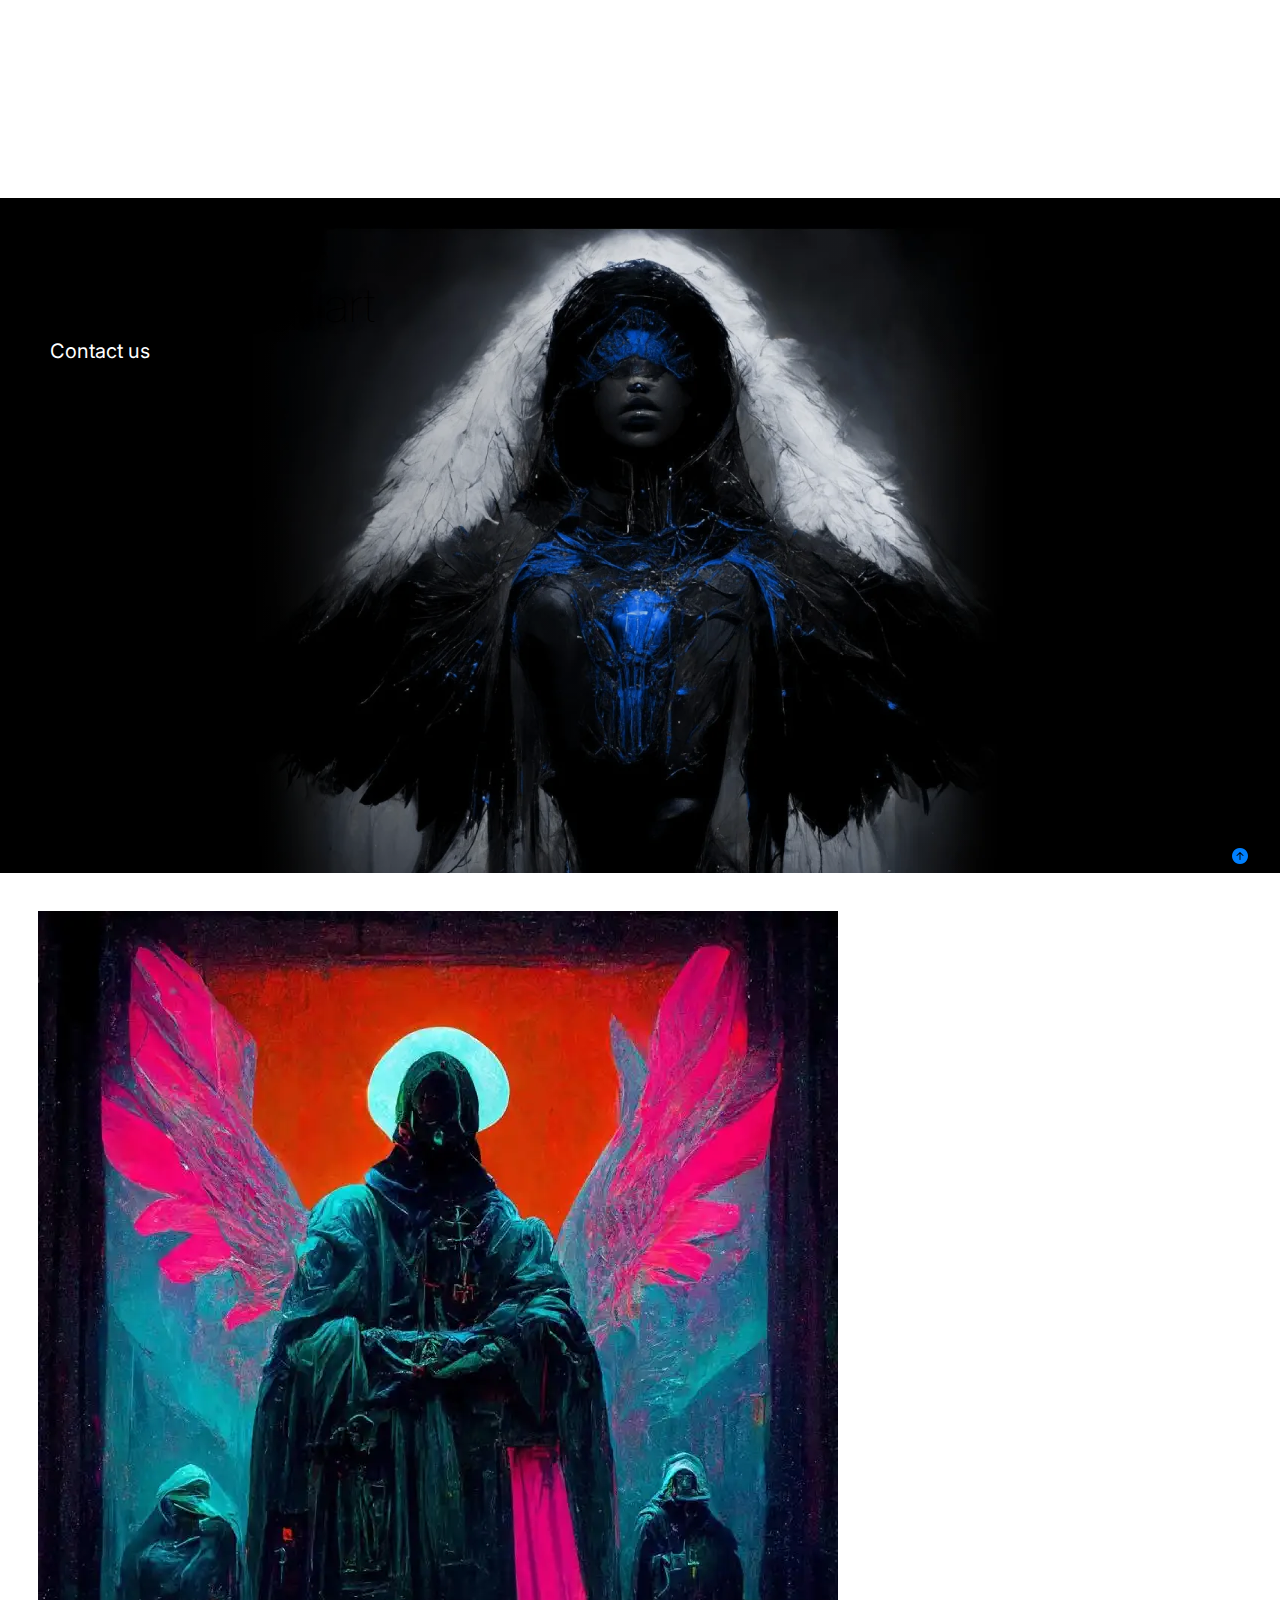
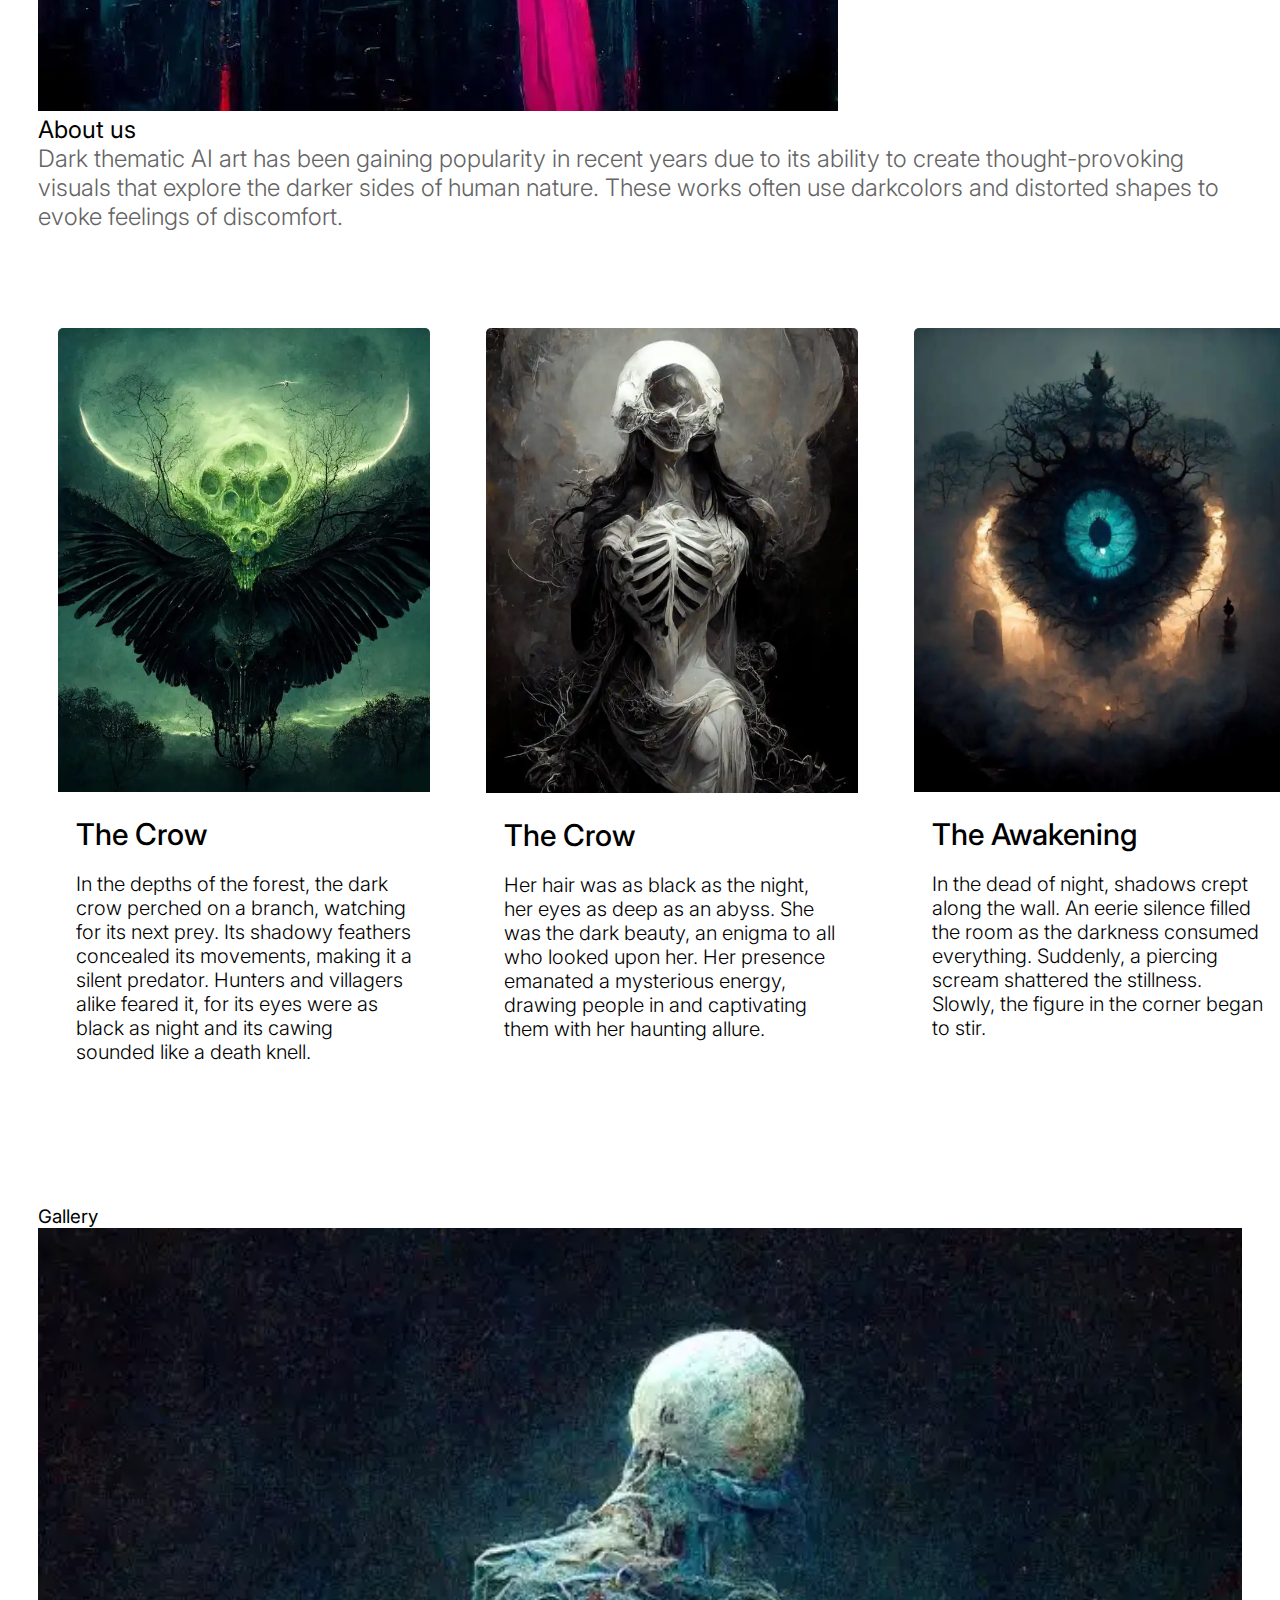
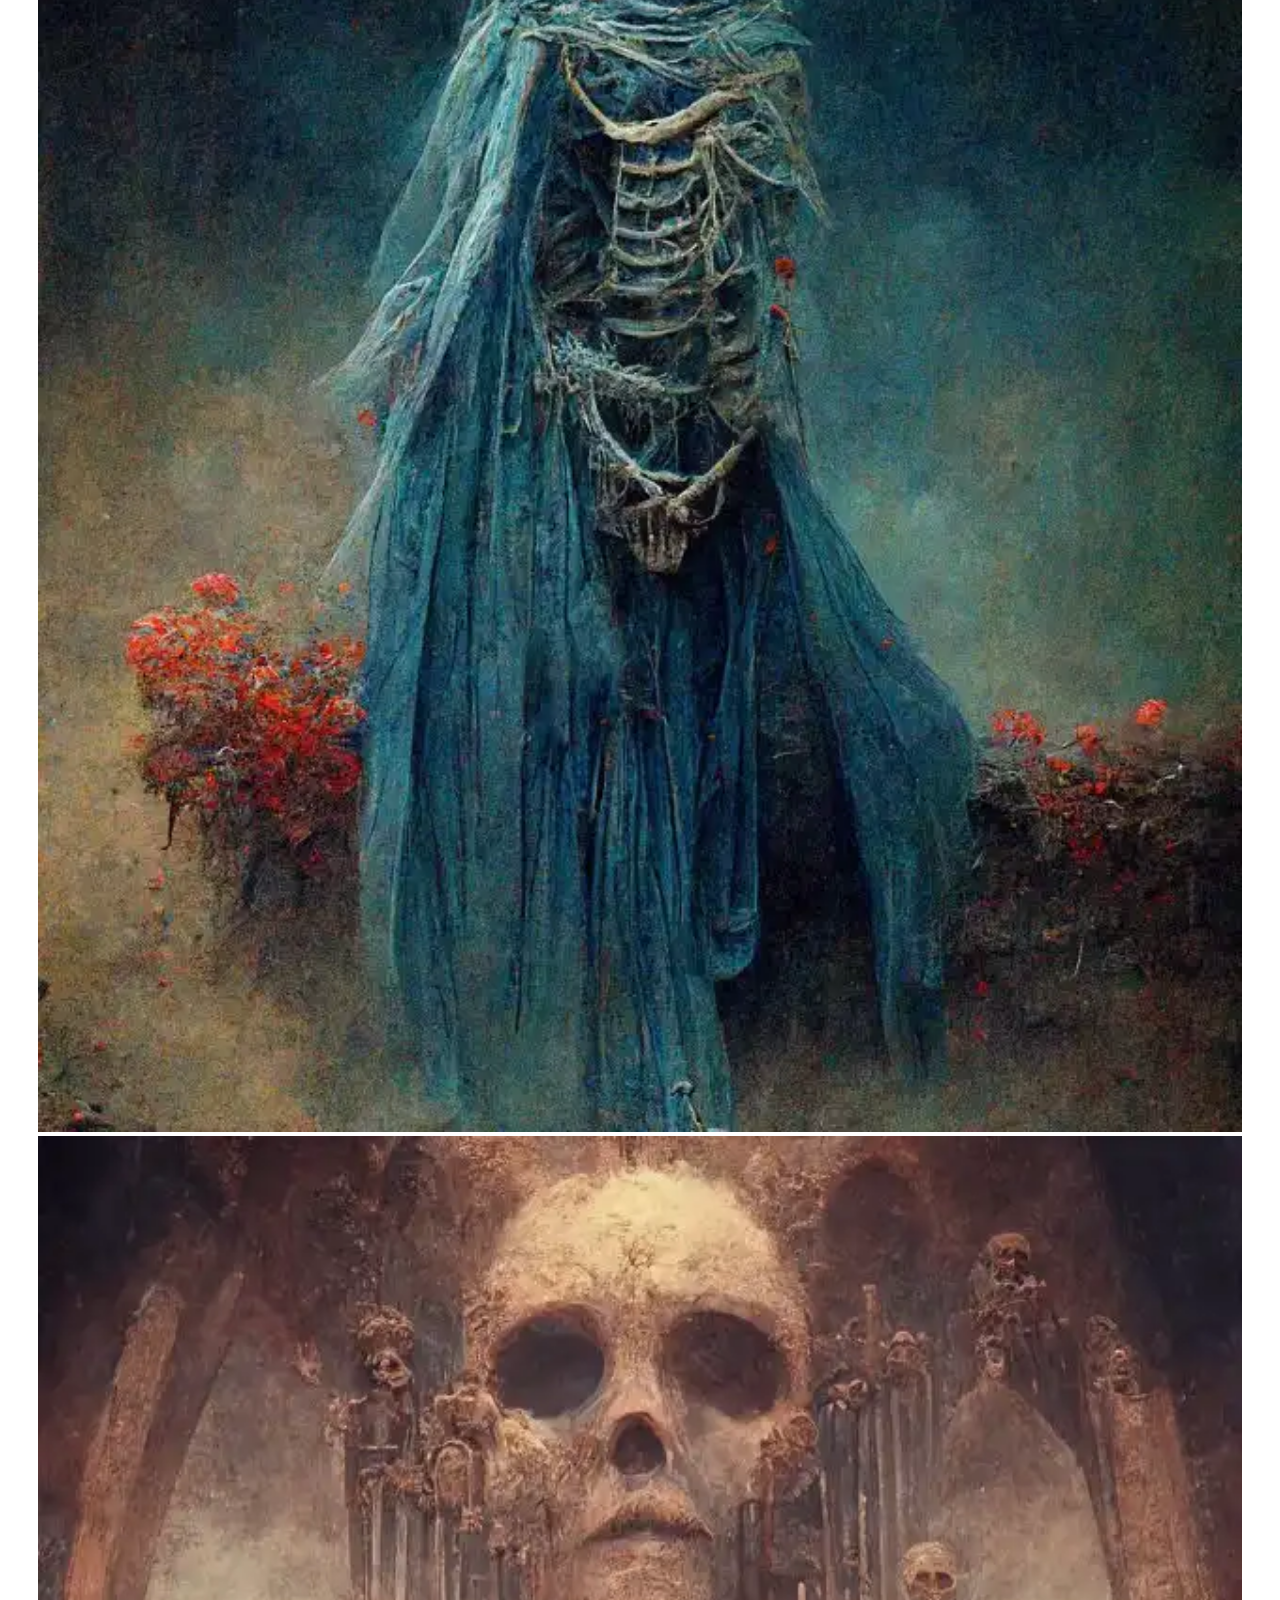
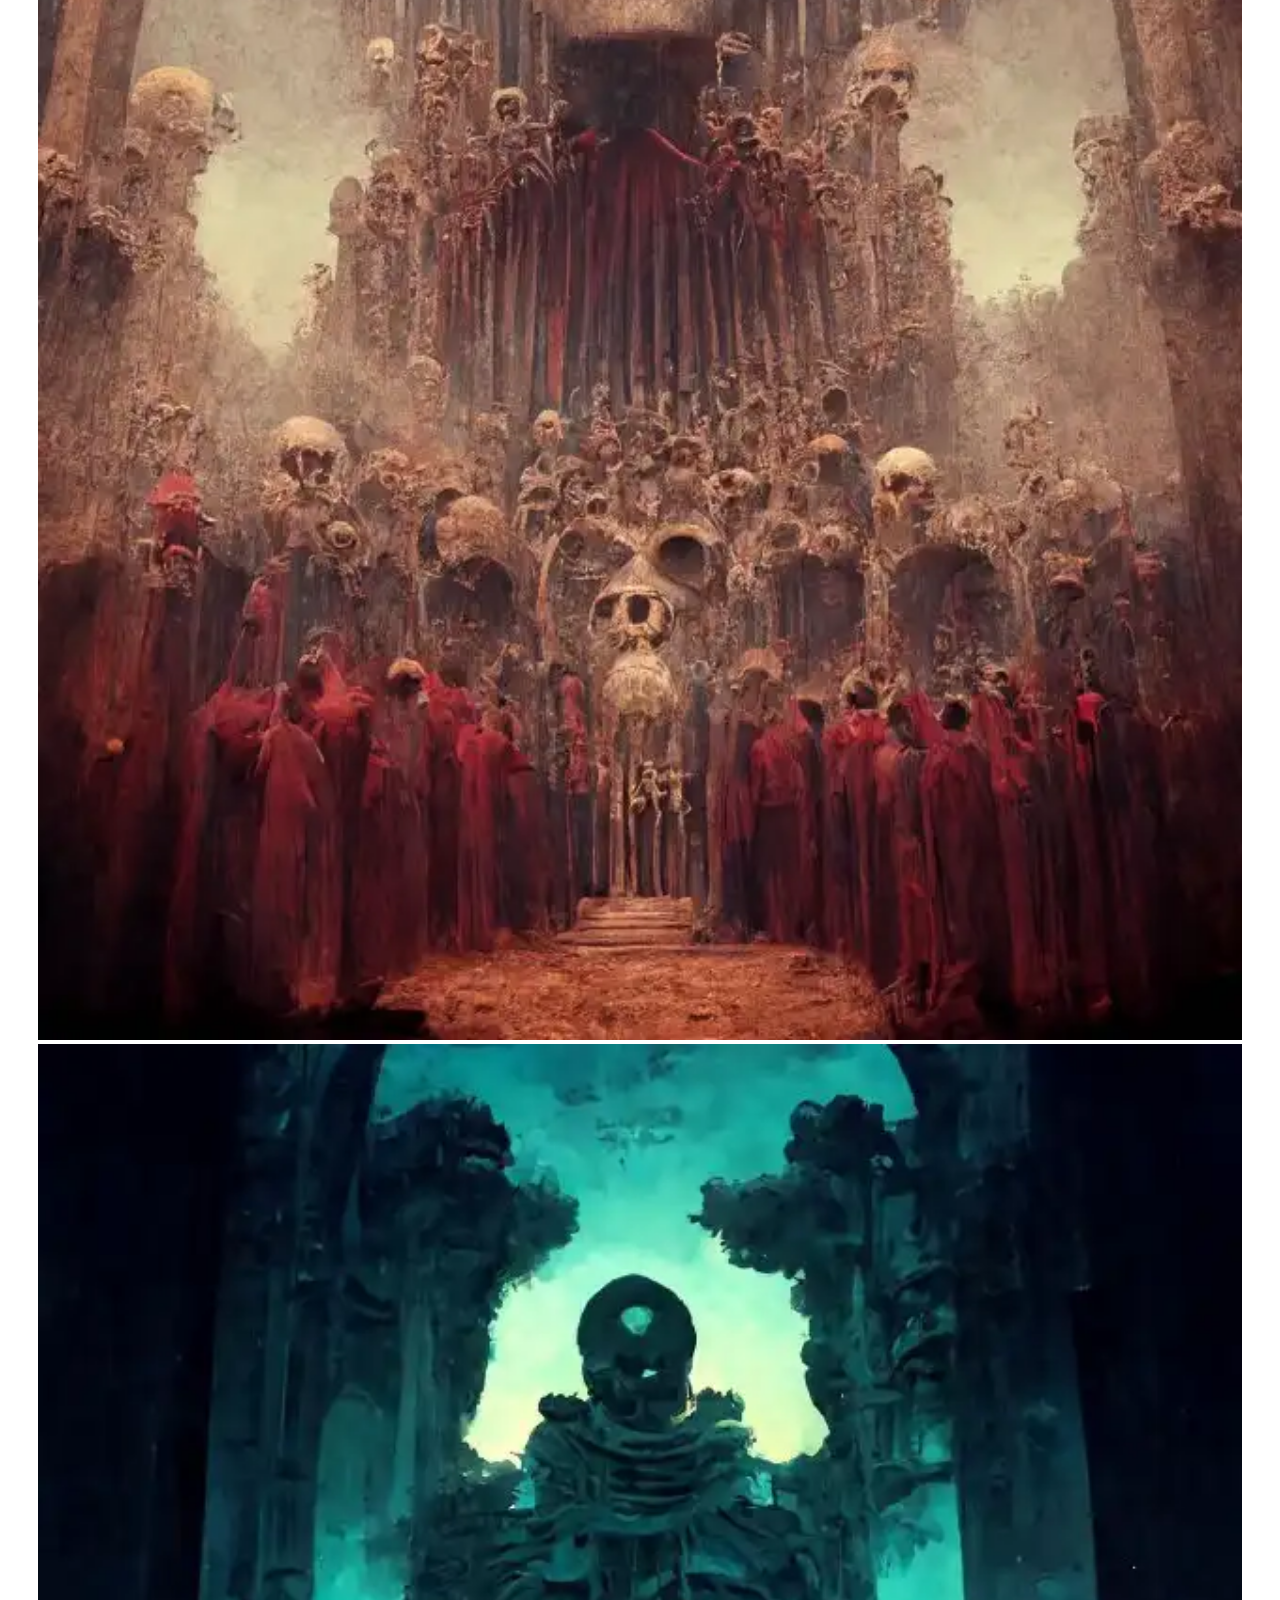
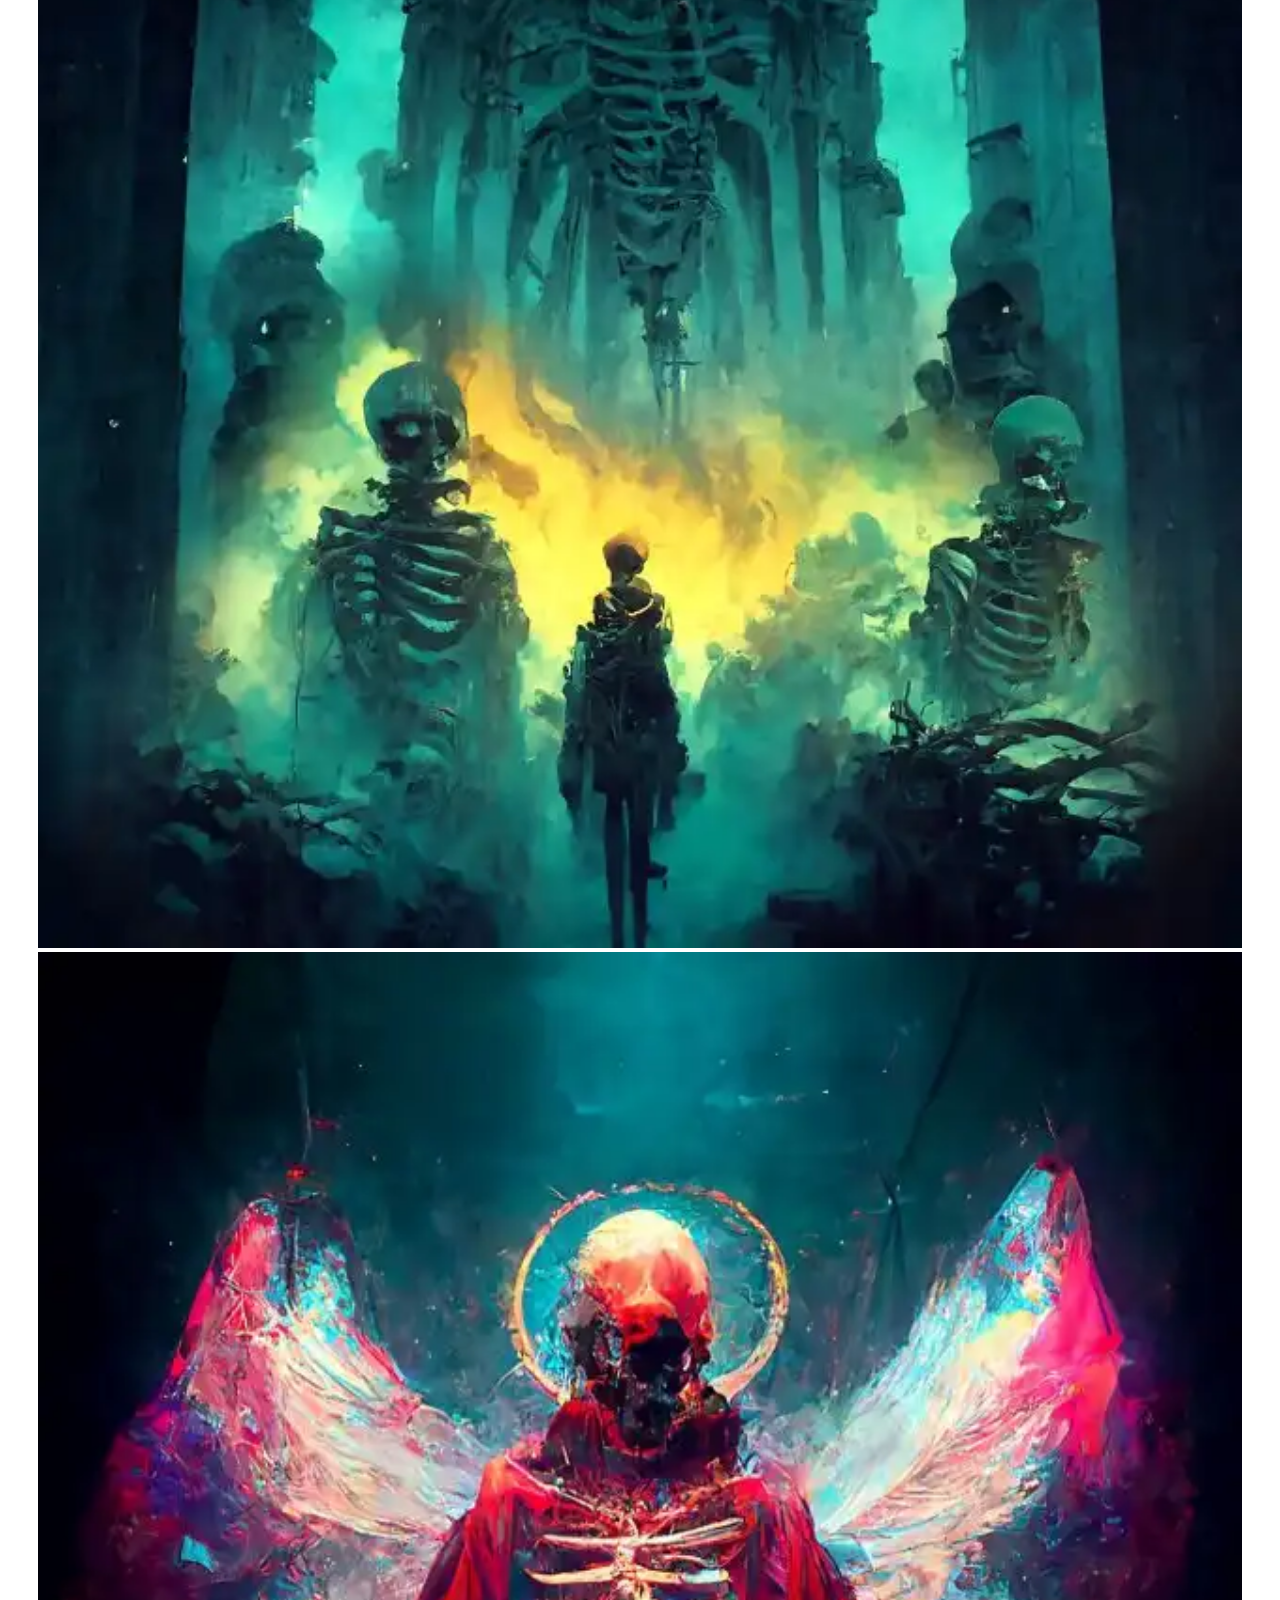
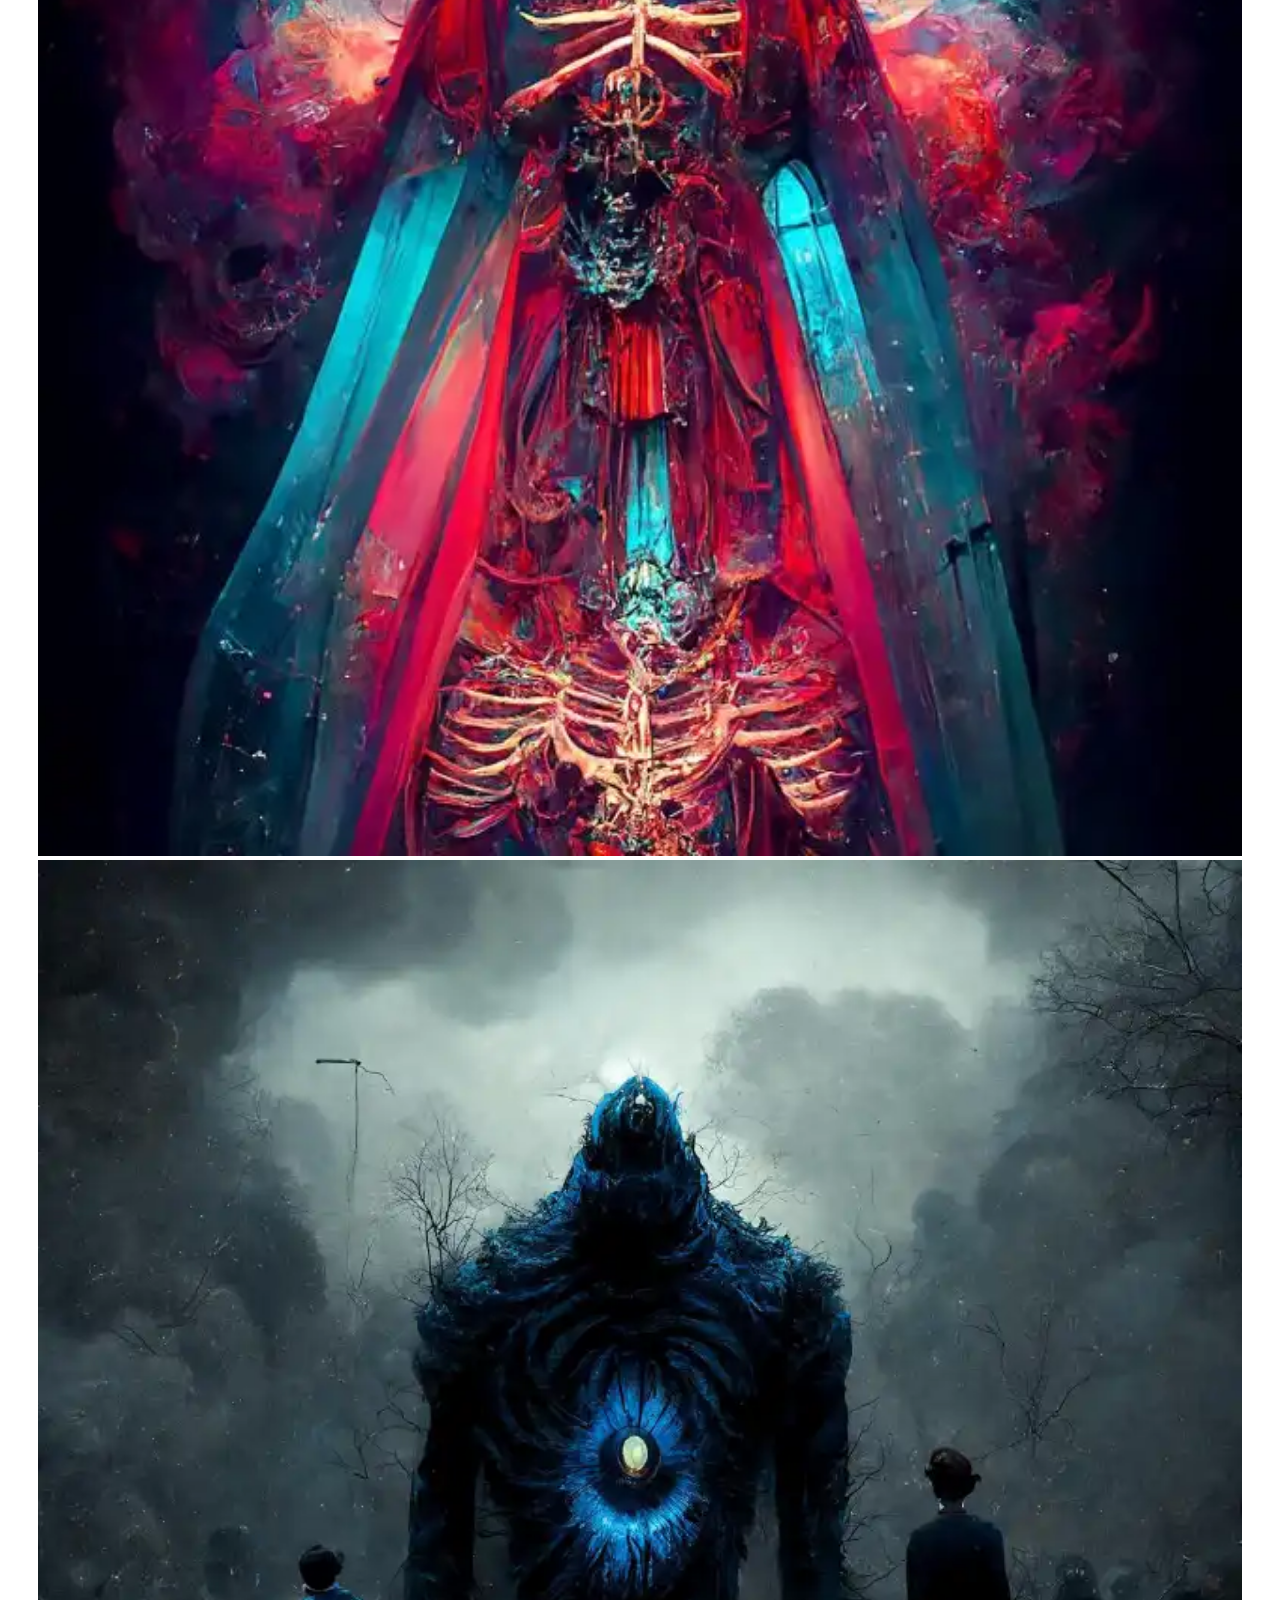
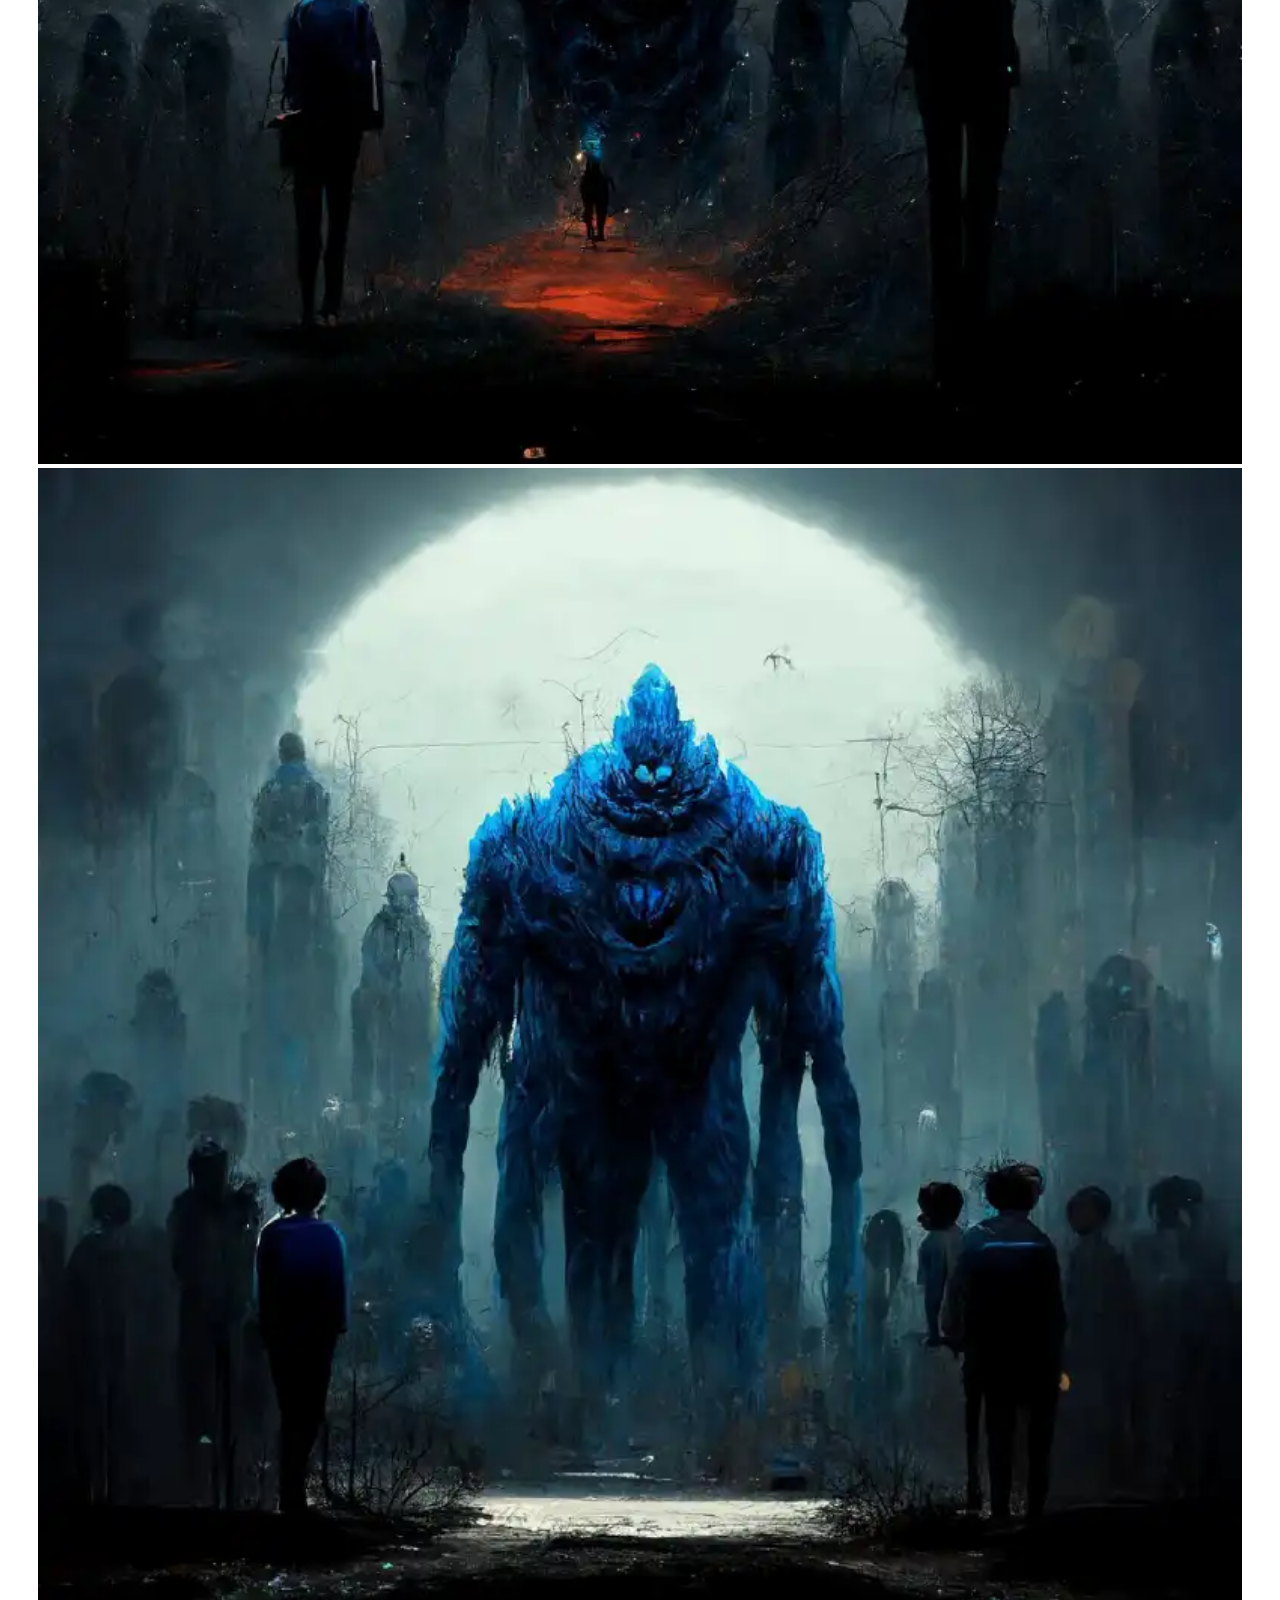
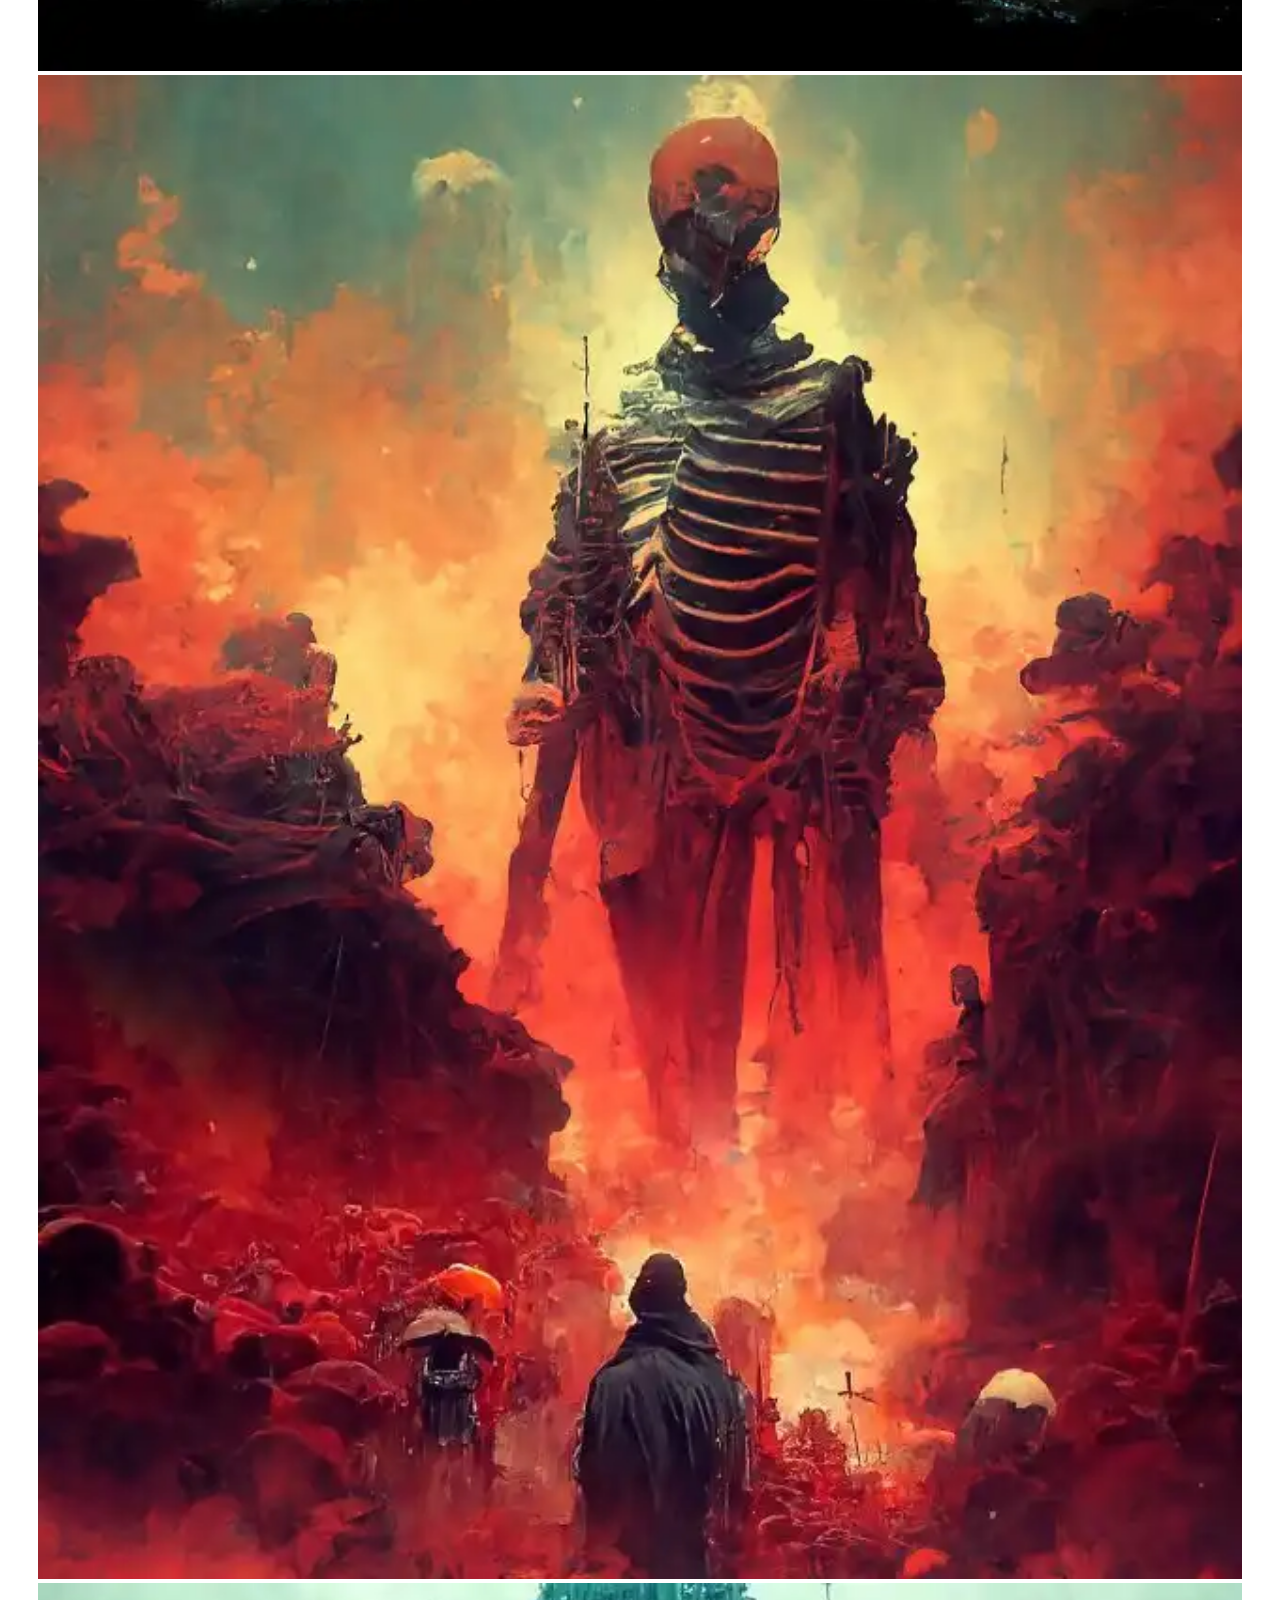
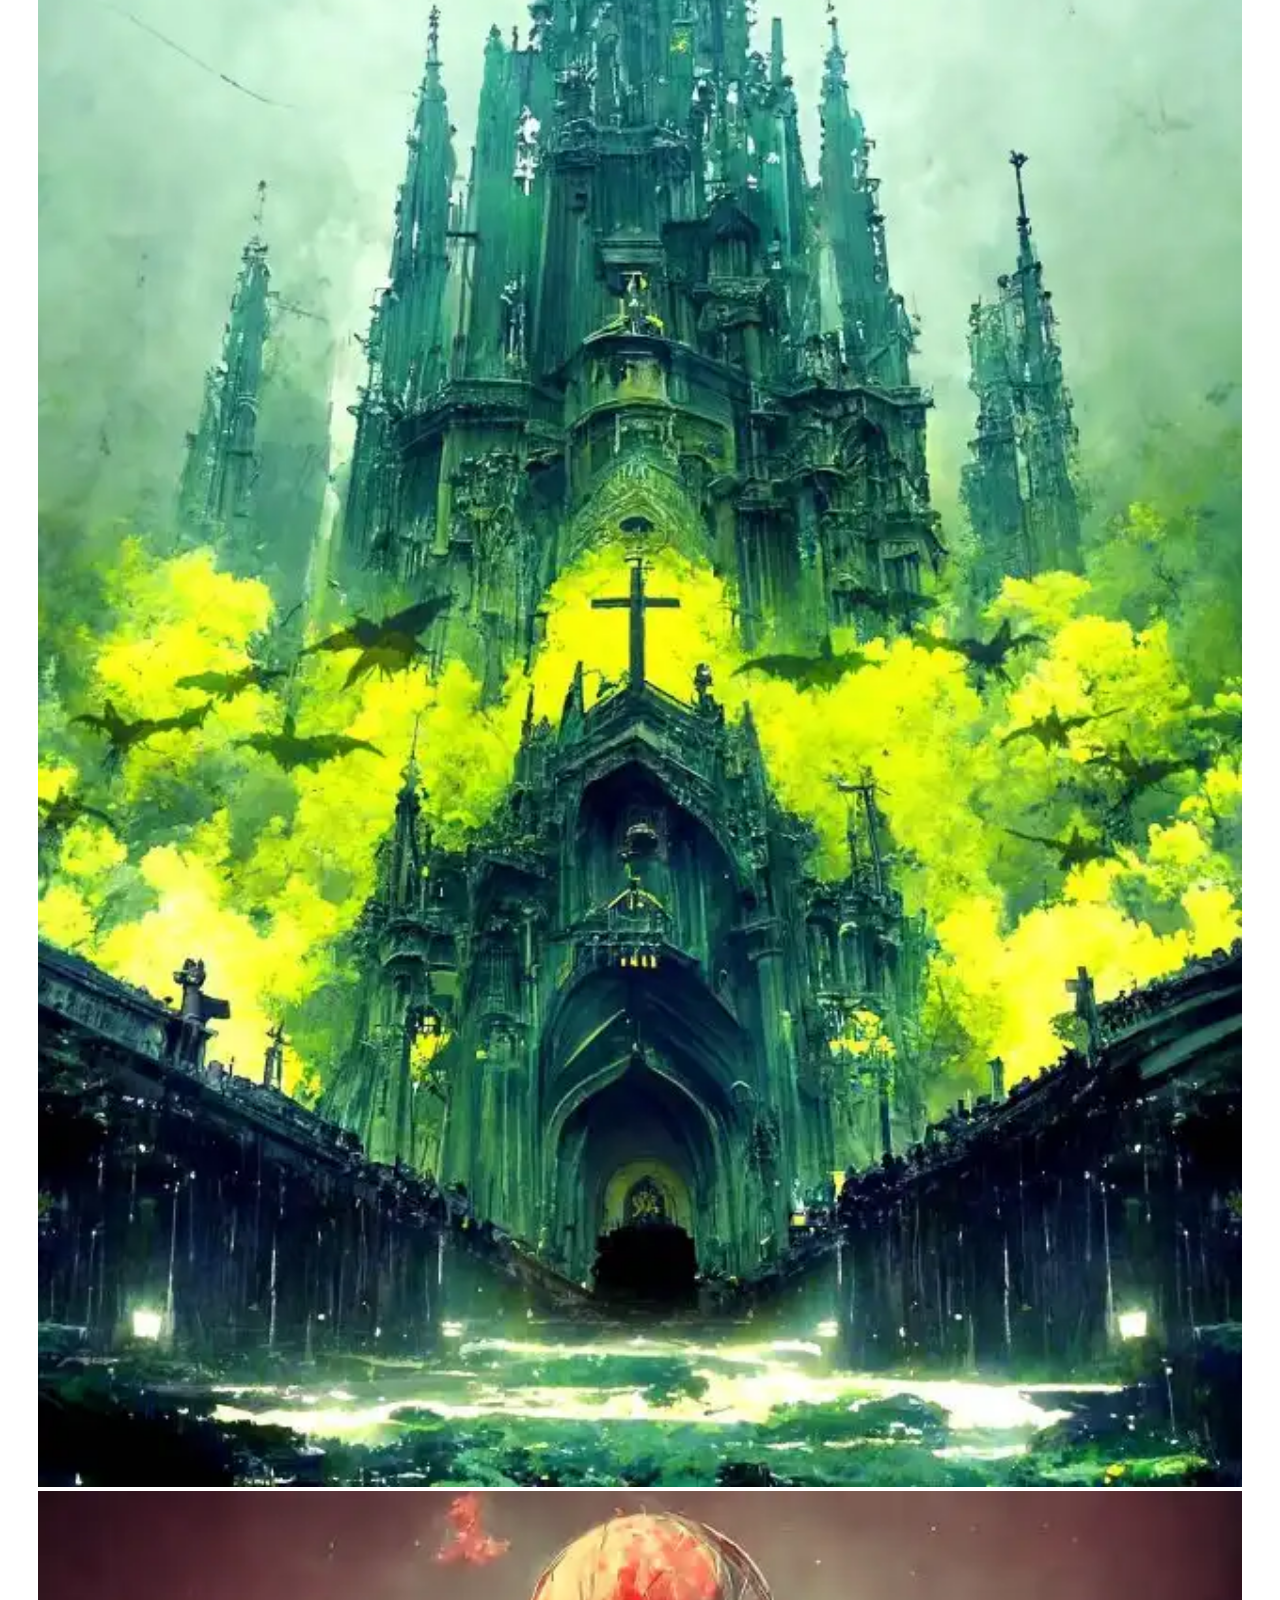
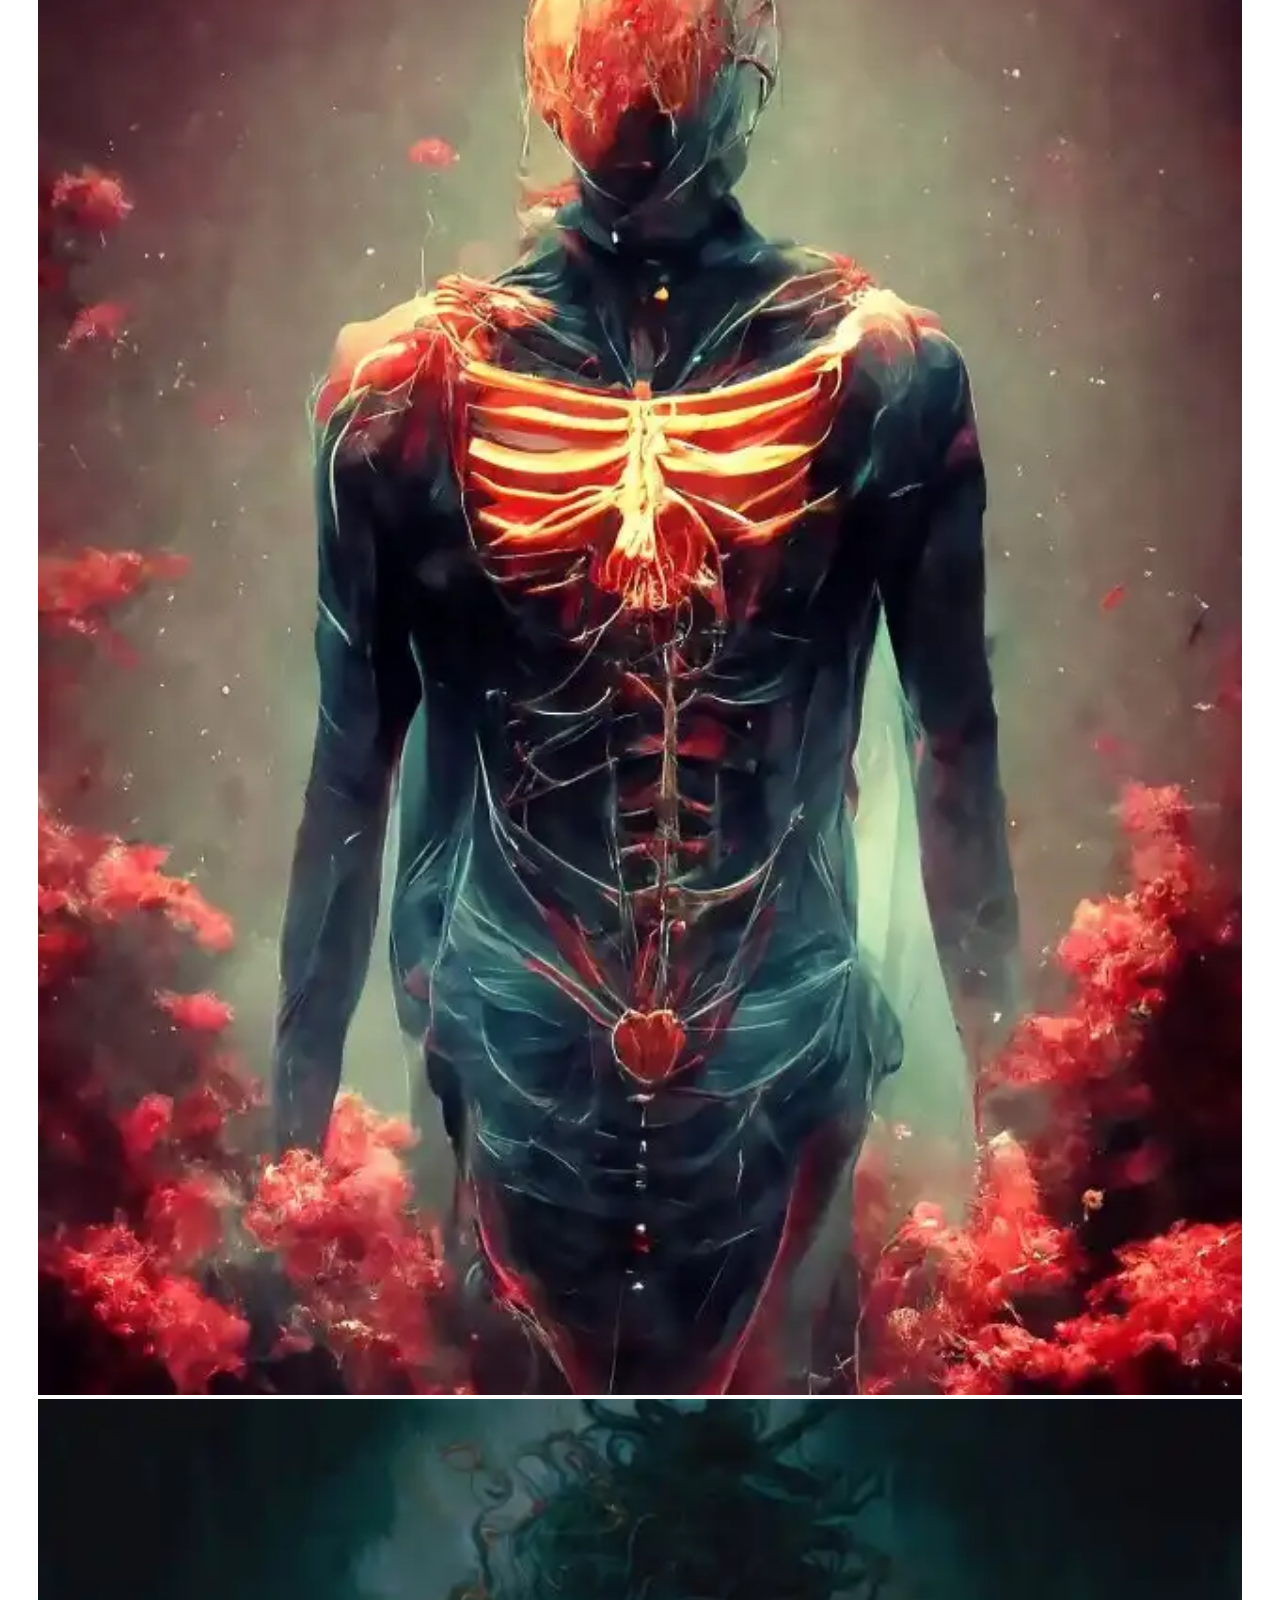
==== commit 6bfe4fea: "se agrega container, cards y utils customs" ====
--- a/index.html
+++ b/index.html
@@ -77,7 +77,7 @@
     <!--fin navbar-->
 
     <!--boton de contacto y titulo/subtitulo-->
-    <header class="d-flex flex-column justify-content-center text-white">
+    <header class="d-flex flex-column justify-content-center text-white" id="home">
         <div class="container-fluid">
             <div class="col-lg-12 m-3 c-text-center">
                 <h1 class="c-h1">ABYSMIAL</h1>
@@ -88,222 +88,200 @@
             </div>
         </div>
     </header>
+
+    <main class="container mt-5 mb-5" id="about">
+        <div class="card border-0 mx-auto">
+            <!--una row con dos columnas, una img y la otra el titulo con texto-->
+            <div class="row">
+                <div class="col-md-6">
+                    <img src="./media/img/single/reckoner.webp" class="img-fluid rounded " alt="about img">
+                </div>
+                <div class="col-md-6 px-4">
+                    <div class="card-body">
+                        <h2 class="card-title display-1 fw-normal py-3">About us</h2>
+                        <!--fs es font size cuanto más grande menor tamaño - idem a h1 h2 lead le da un estilo -->
+                        <p class="card-text p-big">Dark thematic AI art has been gaining popularity in recent
+                            years due to its ability to create thought-provoking visuals that explore the darker
+                            sides of human nature.
+                            These works often use darkcolors and distorted shapes to evoke feelings of discomfort.
+                        </p>
+                    </div>
+                </div>
+            </div>
+        </div>
+    </main>
+
+    <section class="c-container" id="news">
+        <div class="c-card-container">
+            <div class="c-card">
+                <a href="./pages/theCrow.html">
+                    <img class="c-card-image" src="./media/img/collections/crow/crow_1.webp" alt="the crow">
+                </a>
+                <div class="c-card-content">
+                    <h5 class="c-card-title">The Crow</h5>
+                    <p class="c-card-text">In the depths of the forest, the dark crow perched on a branch,
+                        watching
+                        for its next prey. Its shadowy feathers
+                        concealed its movements, making it a silent predator. Hunters and villagers alike feared it,
+                        for its eyes were as black
+                        as night and its cawing sounded like a death knell.
+                    </p>
+                </div>
+            </div>
+            <div class="c-card">
+                <a href="./pages/theBeauty.html">
+                    <img src="./media/img/collections/beauty/beauty_1.webp" class="c-card-image" alt="the beauty">
+                </a>
+                <div class="c-card-content">
+                    <h5 class="c-card-title">The Crow</h5>
+                    <p class="c-card-text">Her hair was as black as the night, her eyes as deep as an abyss.
+                        She was
+                        the dark beauty, an enigma to all who looked
+                        upon her. Her presence emanated a mysterious energy, drawing people in and captivating them
+                        with her haunting allure.
+                    </p>
+                </div>
+            </div>
+            <div class="c-card">
+                <a href="./pages/theAwakening.html">
+                    <img src="./media/img/collections/awakening/awakening_1.webp" class="c-card-image"
+                        alt="the awakening">
+                </a>
+                <div class="c-card-content">
+                    <h5 class="c-card-title">The Awakening</h5>
+                    <p class="c-card-text">In the dead of night, shadows crept along the wall. An eerie
+                        silence filled
+                        the room as the darkness consumed
+                        everything. Suddenly, a piercing scream shattered the stillness. Slowly, the figure in the
+                        corner began to stir.
+                    </p>
+                </div>
+            </div>
+        </div>
     </section>
 
-    <section class="container mt-5 mb-5" id="about">
-        <main>
-            <div class="card border-0 mx-auto">
-                <!--una row con dos columnas, una img y la otra el titulo con texto-->
-                <div class="row">
-                    <div class="col-md-6">
-                        <img src="./media/img/single/reckoner.webp" class="img-fluid rounded " alt="about img">
-                    </div>
-                    <div class="col-md-6 px-4">
-                        <div class="card-body">
-                            <h2 class="card-title display-1 fw-normal py-3">About us</h2>
-                            <!--fs es font size cuanto más grande menor tamaño - idem a h1 h2 lead le da un estilo -->
-                            <p class="card-text p-big">Dark thematic AI art has been gaining popularity in recent
-                                years due to its ability to create thought-provoking visuals that explore the darker
-                                sides of human nature.
-                                These works often use darkcolors and distorted shapes to evoke feelings of discomfort.
-                            </p>
-                        </div>
-                    </div>
-                </div>
-            </div>
-        </main>
+    <section class="container" id="gallery">
+        <div class="row">
+            <div class="col-12 d-flex justify-content-end">
+                <h3 class="display-1 fw-normal pb-2">Gallery</h3>
+            </div>
+        </div>
+        <div class="row">
+            <!--p-2 es el padding-->
+            <div class="col-xl-3 col-md-6 col-sm-12 p-2">
+                <img class="img-fluid c-image" src="./media/img/single/loneliness.webp" alt="loneliness">
+            </div>
+            <div class="col-xl-3 col-md-6 col-sm-12 p-2">
+                <img class="img-fluid c-image" src="./media/img/single/home.webp" alt="home">
+            </div>
+            <div class=" col-xl-3 col-md-6 col-sm-12 p-2">
+                <img class="img-fluid c-image" src="./media/img/single/expanse.webp" alt="expanse">
+            </div>
+            <div class="col-xl-3 col-md-6 col-sm-12 p-2">
+                <img class="img-fluid c-image" src="./media/img/single/forgiveness.webp" alt="forgiveness">
+            </div>
+        </div>
+        <div class="row">
+            <div class="col-xl-6 col-sm-12 p-2">
+                <img class="img-fluid c-image" src="./media/img/single/blueIcon_2.webp" alt="blue icon">
+            </div>
+            <div class="col-xl-6 col-sm-12 p-2">
+                <img class="img-fluid c-image" src="./media/img/single/blueIcon_3.webp" alt="blue icon 2">
+            </div>
+        </div>
+        <div class="row">
+            <div class="col-xl-3 col-md-6 col-sm-12 p-2">
+                <img class="img-fluid c-image" src="./media/img/single/iconOfSin.webp" alt="icon of sin">
+            </div>
+            <div class="col-xl-3 col-md-6 col-sm-12 p-2">
+                <img class="img-fluid c-image" src="./media/img/single/theCastle.webp" alt="the castle">
+            </div>
+            <div class="col-xl-3 col-md-6 col-sm-12 p-2">
+                <img class="img-fluid c-image" src="./media/img/single/vulnerability.webp" alt="vulnerability">
+            </div>
+            <div class="col-xl-3 col-md-6 col-sm-12 p-2">
+                <img class="img-fluid c-image" src="./media/img/single/decayingMemory.webp" alt="decaying memory">
+            </div>
+        </div>
+        <div class="d-grid col-4 mx-auto py-5">
+            <!--mx-auto lo centra horizontalmente, con col le digo cuanto ocupa-->
+            <a class="c-link mt-2 btn btn-primary btn-lg" href="./pages/gallery.html" role="button">View
+                more</a>
+        </div>
     </section>
-    <section class="container mt-2 mb-3" id="news">
-        <div class="row">
-            <div class="col-12">
-                <h3 class="display-1 fw-normal pb-2">News</h3>
-            </div>
-        </div>
-
-        <div class="row text-end">
-            <div class="col-12 col-md-6 col-lg-4 mb-2">
-                <div class="card border-0">
-                    <a class="c-img-link" href="./pages/theCrow.html">
-                        <img src="./media/img/collections/crow/crow_1.webp" class="card-img c-image" alt="the crow">
-                    </a>
-                    <div class="card-body">
-                        <h3 class="card-title py-2">The crow</h3>
-                        <p class="card-text p-small">In the depths of the forest, the dark crow perched on a branch,
-                            watching
-                            for its next prey. Its shadowy feathers
-                            concealed its movements, making it a silent predator. Hunters and villagers alike feared it,
-                            for its eyes were as black
-                            as night and its cawing sounded like a death knell. But the crow was simply following its
-                            nature, surviving in a world
-                            where only the fittest survived.
-                        </p>
-                    </div>
-                </div>
-            </div>
-            <div class="col-12 col-md-6 col-lg-4 mb-2">
-                <div class="card border-0">
-                    <a class="c-img-link" href="./pages/theBeauty.html">
-                        <img src="./media/img/collections/beauty/beauty_1.webp" class="card-img c-image"
-                            alt="the beauty">
-                    </a>
-                    <div class="card-body">
-                        <h3 class="card-title py-2">The beauty</h3>
-                        <p class="card-text p-small">Her hair was as black as the night, her eyes as deep as an abyss.
-                            She was
-                            the dark beauty, an enigma to all who looked
-                            upon her. Her presence emanated a mysterious energy, drawing people in and captivating them
-                            with her haunting allure.
-                            But beneath the surface lay a sadness, a pain that she could never escape. She was a vessel
-                            of contradictions.</p>
-
-
-                    </div>
-                </div>
-            </div>
-            <div class="col-12 col-md-6 col-lg-4 mb-2">
-                <div class="card border-0">
-                    <a class="c-img-link" href="./pages/theAwakening.html">
-                        <img src="./media/img/collections/awakening/awakening_1.webp" class="card-img c-image"
-                            alt="the awakening">
-                    </a>
-                    <div class="card-body">
-                        <h3 class="card-title py-2">The awakening</h3>
-                        <p class="card-text p-small">In the dead of night, shadows crept along the wall. An eerie
-                            silence filled
-                            the room as the darkness consumed
-                            everything. Suddenly, a piercing scream shattered the stillness. Slowly, the figure in the
-                            corner began to stir, its
-                            eyes glowing with an unholy light. The dark awakening had begun, and nothing would be the
-                            same again.</p>
-                    </div>
-                </div>
+
+    <section class="container" id="contact">
+        <div class="row">
+            <div class="col-xl-6 col-sm-12 p-5">
+                <h2 class="card-title display-1 fw-normal mb-5 py-2">Contact us</h2>
+                <!--fs es font size cuanto más grande menor tamaño - idem a h1 h2 lead le da un estilo -->
+                <p class="card-text p-middle">For commission inquiries, please reach out to us via our
+                    contact
+                    page.
+                    We
+                    would be happy to discuss your project and
+                    provide a quote for our services.
+                    We look forward to hearing from you!
+                </p>
+            </div>
+            <div class="col-xl-6 col-sm-12 p-5">
+                <form>
+                    <div class="mb-3">
+                        <label for="inputMail" class="form-label">Email address</label>
+                        <input type="email" class="form-control" id="inputMail" placeholder="jconstantine@mail.com">
+                    </div>
+                    <div class="mb-3">
+                        <label for="inputName" class="form-label">Name</label>
+                        <input type="text" class="form-control" id="inputName" placeholder="John Constantine">
+                    </div>
+                    <div class="mb-3">
+                        <label for="inputSubject" class="form-label">Subject</label>
+                        <input type="text" class="form-control" id="inputSubject" placeholder="Art commission">
+                    </div>
+                    <div class="mb-3">
+                        <label for="inputMessage" class="form-label">Message</label>
+                        <textarea class="form-control" id="inputMessage" rows="3" placeholder="Your message"></textarea>
+                    </div>
+                    <div class="d-grid col-4 mx-auto">
+                        <!--mx-auto lo centra horizontalmente, con col le digo cuanto ocupa-->
+                        <button type="submit" class="mt-2 btn btn-lg c-button">Submit</button>
+                    </div>
+                </form>
             </div>
         </div>
     </section>
-
-    <section>
-
-        <section class="container" id="gallery">
-            <div class="row">
-                <div class="col-12 d-flex justify-content-end">
-                    <h3 class="display-1 fw-normal pb-2">Gallery</h3>
-                </div>
-            </div>
-            <div class="row">
-                <!--p-2 es el padding-->
-                <div class="col-xl-3 col-md-6 col-sm-12 p-2">
-                    <img class="img-fluid c-image" src="./media/img/single/loneliness.webp" alt="loneliness">
-                </div>
-                <div class="col-xl-3 col-md-6 col-sm-12 p-2">
-                    <img class="img-fluid c-image" src="./media/img/single/home.webp" alt="home">
-                </div>
-                <div class=" col-xl-3 col-md-6 col-sm-12 p-2">
-                    <img class="img-fluid c-image" src="./media/img/single/expanse.webp" alt="expanse">
-                </div>
-                <div class="col-xl-3 col-md-6 col-sm-12 p-2">
-                    <img class="img-fluid c-image" src="./media/img/single/forgiveness.webp" alt="forgiveness">
-                </div>
-            </div>
-            <div class="row">
-                <div class="col-xl-6 col-sm-12 p-2">
-                    <img class="img-fluid c-image" src="./media/img/single/blueIcon_2.webp" alt="blue icon">
-                </div>
-                <div class="col-xl-6 col-sm-12 p-2">
-                    <img class="img-fluid c-image" src="./media/img/single/blueIcon_3.webp" alt="blue icon 2">
-                </div>
-            </div>
-            <div class="row">
-                <div class="col-xl-3 col-md-6 col-sm-12 p-2">
-                    <img class="img-fluid c-image" src="./media/img/single/iconOfSin.webp" alt="icon of sin">
-                </div>
-                <div class="col-xl-3 col-md-6 col-sm-12 p-2">
-                    <img class="img-fluid c-image" src="./media/img/single/theCastle.webp" alt="the castle">
-                </div>
-                <div class="col-xl-3 col-md-6 col-sm-12 p-2">
-                    <img class="img-fluid c-image" src="./media/img/single/vulnerability.webp" alt="vulnerability">
-                </div>
-                <div class="col-xl-3 col-md-6 col-sm-12 p-2">
-                    <img class="img-fluid c-image" src="./media/img/single/decayingMemory.webp" alt="decaying memory">
-                </div>
-            </div>
-            <div class="d-grid col-4 mx-auto py-5">
-                <!--mx-auto lo centra horizontalmente, con col le digo cuanto ocupa-->
-                <a class="c-link mt-2 btn btn-primary btn-lg" href="./pages/gallery.html" role="button">View more</a>
-            </div>
-        </section>
-
-        <section class="container" id="contact">
-            <div class="row">
-                <div class="col-xl-6 col-sm-12 p-5">
-                    <h2 class="card-title display-1 fw-normal mb-5 py-2">Contact us</h2>
-                    <!--fs es font size cuanto más grande menor tamaño - idem a h1 h2 lead le da un estilo -->
-                    <p class="card-text p-middle">For commission inquiries, please reach out to us via our contact page.
-                        We
-                        would be happy to discuss your project and
-                        provide a quote for our services.
-                        We look forward to hearing from you!
-                    </p>
-                </div>
-                <div class="col-xl-6 col-sm-12 p-5">
-                    <form>
-                        <div class="mb-3">
-                            <label for="inputMail" class="form-label">Email address</label>
-                            <input type="email" class="form-control" id="inputMail" placeholder="jconstantine@mail.com">
-                        </div>
-                        <div class="mb-3">
-                            <label for="inputName" class="form-label">Name</label>
-                            <input type="text" class="form-control" id="inputName" placeholder="John Constantine">
-                        </div>
-                        <div class="mb-3">
-                            <label for="inputSubject" class="form-label">Subject</label>
-                            <input type="text" class="form-control" id="inputSubject" placeholder="Art commission">
-                        </div>
-                        <div class="mb-3">
-                            <label for="inputMessage" class="form-label">Message</label>
-                            <textarea class="form-control" id="inputMessage" rows="3"
-                                placeholder="Your message"></textarea>
-                        </div>
-                        <div class="d-grid col-4 mx-auto">
-                            <!--mx-auto lo centra horizontalmente, con col le digo cuanto ocupa-->
-                            <button type="submit" class="mt-2 btn btn-lg c-button">Submit</button>
-                        </div>
-                    </form>
-                </div>
-            </div>
-        </section>
-        <footer class="container-fluid justify-content-center d-flex bg-black text-white p-5">
-            <div class="row mx-auto">
-
-                <div class="col-xl-6 c-footer-space align-self-center">
-                    <!--fw es font weight-->
-                    <p class="fw-bold">Contact</p>
-                    <!--text-center alinea al centro el icono | py es padding eje y-->
-                    <a class="text-white" href="https://www.instagram.com/abysmial/">
-                        <p><i class="bi bi-instagram text-center"></i> Abysmial</p>
-                    </a>
-                    <p><i class="bi bi-envelope text-center"></i> mail@mail.com</p>
-                    <p><i class="bi bi-telephone text-center"></i> 099 027 878</p>
-                </div>
-                <div class="col-xl-6 c-footer-space">
-                    <p class="fw-bold">Credits</p>
-                    <p>Site by MSan</p>
-                    <a class="text-white" href="https://www.instagram.com/abysmial/">
-                        <p>Art by Abysmial</p>
-                    </a>
-                </div>
-            </div>
-        </footer>
-
-        <div class="c-scroll-top">
-            <a class=" c-scroll-top__link c-scroll-top-icon" href="#home">
-                <i class="fs-2 bi bi-arrow-up-circle-fill"></i>
-            </a>
-        </div>
-
-        <!--importo script de boostrap-->
-        <script src="https://cdn.jsdelivr.net/npm/bootstrap@5.3.0-alpha3/dist/js/bootstrap.bundle.min.js"
-            integrity="sha384-ENjdO4Dr2bkBIFxQpeoTz1HIcje39Wm4jDKdf19U8gI4ddQ3GYNS7NTKfAdVQSZe"
-            crossorigin="anonymous"></script>
+    <footer class="container-fluid justify-content-center d-flex bg-black text-white p-5">
+        <div class="row mx-auto">
+            <div class="col-xl-6 c-footer-space align-self-center">
+                <!--fw es font weight-->
+                <p class="fw-bold">Contact</p>
+                <!--text-center alinea al centro el icono | py es padding eje y-->
+                <a class="text-white" href="https://www.instagram.com/abysmial/">
+                    <p><i class="bi bi-instagram text-center"></i> Abysmial</p>
+                </a>
+                <p><i class="bi bi-envelope text-center"></i> mail@mail.com</p>
+                <p><i class="bi bi-telephone text-center"></i> 099 027 878</p>
+            </div>
+            <div class="col-xl-6 c-footer-space">
+                <p class="fw-bold">Credits</p>
+                <p>Site by MSan</p>
+                <a class="text-white" href="https://www.instagram.com/abysmial/">
+                    <p>Art by Abysmial</p>
+                </a>
+            </div>
+        </div>
+    </footer>
+
+    <div class="c-scroll-top">
+        <a class=" c-scroll-top__link c-scroll-top-icon" href="#home">
+            <i class="fs-2 bi bi-arrow-up-circle-fill"></i>
+        </a>
+    </div>
+
+    <!--importo script de boostrap-->
+    <script src="https://cdn.jsdelivr.net/npm/bootstrap@5.3.0-alpha3/dist/js/bootstrap.bundle.min.js"
+        integrity="sha384-ENjdO4Dr2bkBIFxQpeoTz1HIcje39Wm4jDKdf19U8gI4ddQ3GYNS7NTKfAdVQSZe"
+        crossorigin="anonymous"></script>
 </body>
 
 </html>--- a/css/styles.css
+++ b/css/styles.css
@@ -4,6 +4,17 @@
 /** FONT SIZES (c-fs-number)**/
 /** COLORES **/
 /** SHADOWS **/
+.c-container {
+  width: 100%;
+  display: block;
+  max-width: 1320px;
+  margin-left: auto;
+  margin-right: auto;
+  padding-left: 20px;
+  padding-right: 20px;
+}
+
+/**CREA MEDIA QUERY BREAKPOINTS**/
 /*reset inicio*/
 * {
   margin: 0;
@@ -186,10 +197,64 @@
   transform: translateY(-3%);
   background-color: #000000;
   color: white;
-  box-shadow: 2px 2px 2px 2px rgba(0, 0, 0, 0.1);
+  box-shadow: 0 1px 3px 0 rgb(var(--prefix-shadow-color, 51 65 85)/0.1), 0 1px 2px -1px rgb(var(--prefix-shadow-color, 51 65 85)/0.1);
 }
 .card:hover .p-big, .card:hover .p-small, .card:hover .p-middle {
   color: white;
+}
+
+.c-card {
+  border: none;
+  overflow: hidden;
+  transition: all 0.3s ease;
+  box-shadow: none;
+  border-radius: 5px;
+  background-color: white;
+  margin: 20px;
+}
+.c-card:hover {
+  box-shadow: 0 20px 25px -5px rgb(var(--prefix-shadow-color, 51 65 85)/0.1), 0 8px 10px -6px rgb(var(--prefix-shadow-color, 51 65 85)/0.1);
+  transform: scale(1.05);
+  background-color: #000000;
+  color: white;
+}
+.c-card-content {
+  padding: 20px 18px;
+  font-weight: 200;
+}
+.c-card-title {
+  margin-bottom: 20px;
+  font-size: 1.875rem;
+  font-weight: 500;
+}
+.c-card-image {
+  width: 100%;
+  height: auto;
+}
+.c-card-text {
+  margin-bottom: 24px;
+  font-size: 1.25rem;
+}
+
+.c-card-container {
+  gap: 16px;
+  display: flex;
+  flex-wrap: wrap;
+  align-items: flex-start;
+}
+.c-card-container .c-card {
+  flex: 0 0 auto;
+  width: 100%;
+}
+@media (min-width: 576px) {
+  .c-card-container .c-card {
+    width: calc(60% - 8px);
+  }
+}
+@media (min-width: 1200px) {
+  .c-card-container .c-card {
+    width: calc(30% - 12px);
+  }
 }
 
 .c-item {
